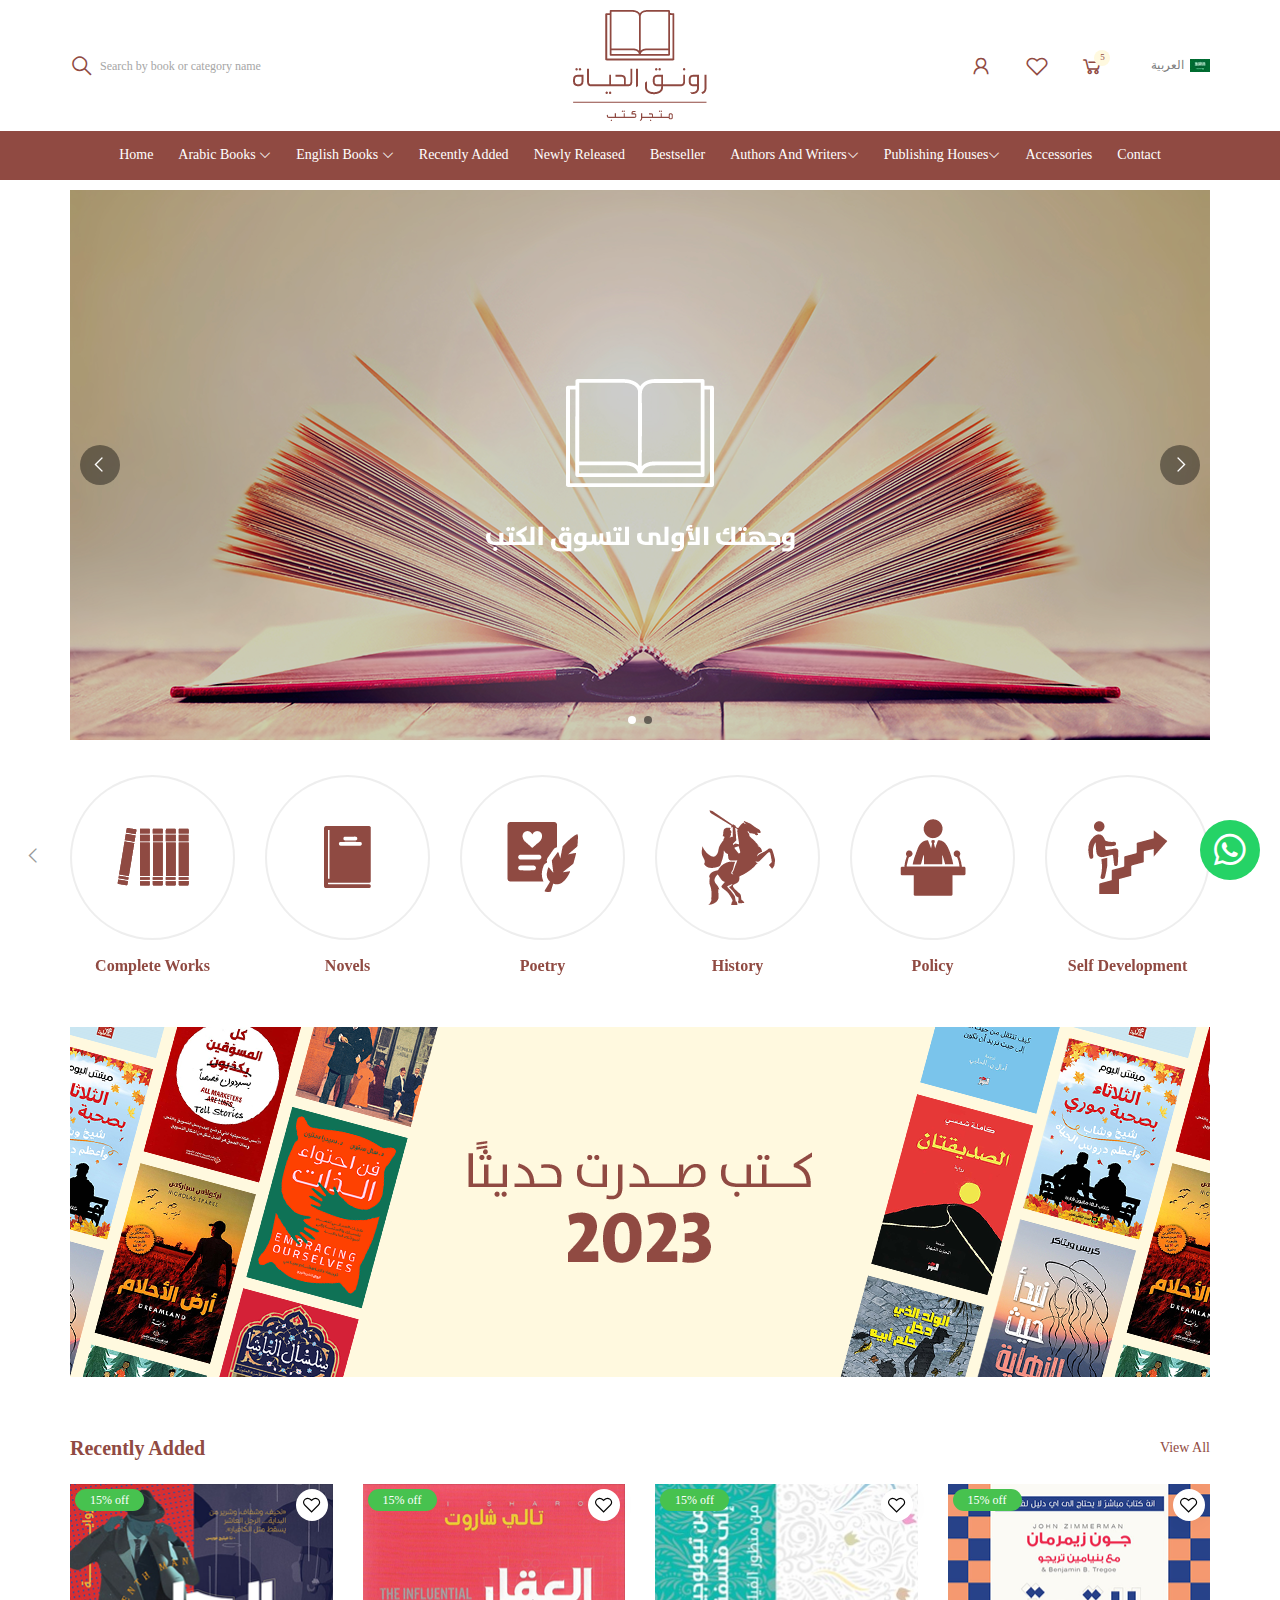
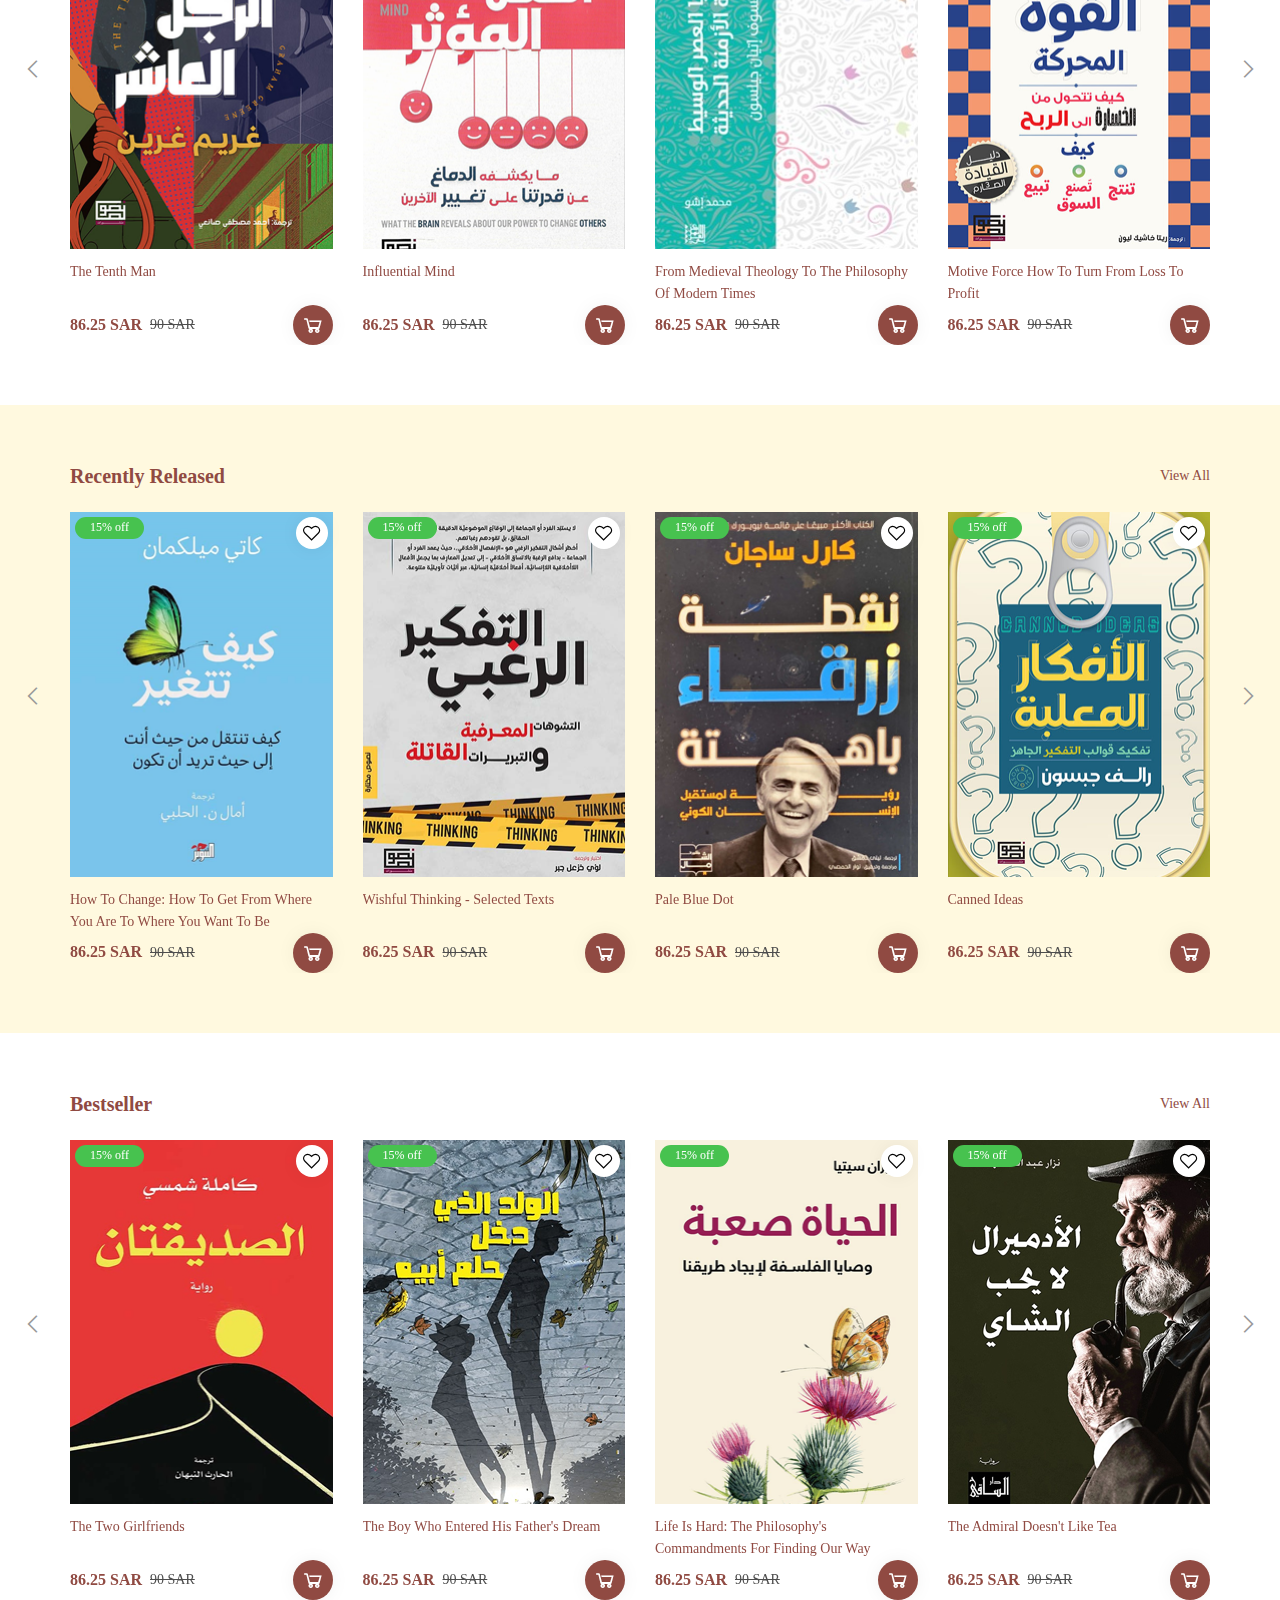
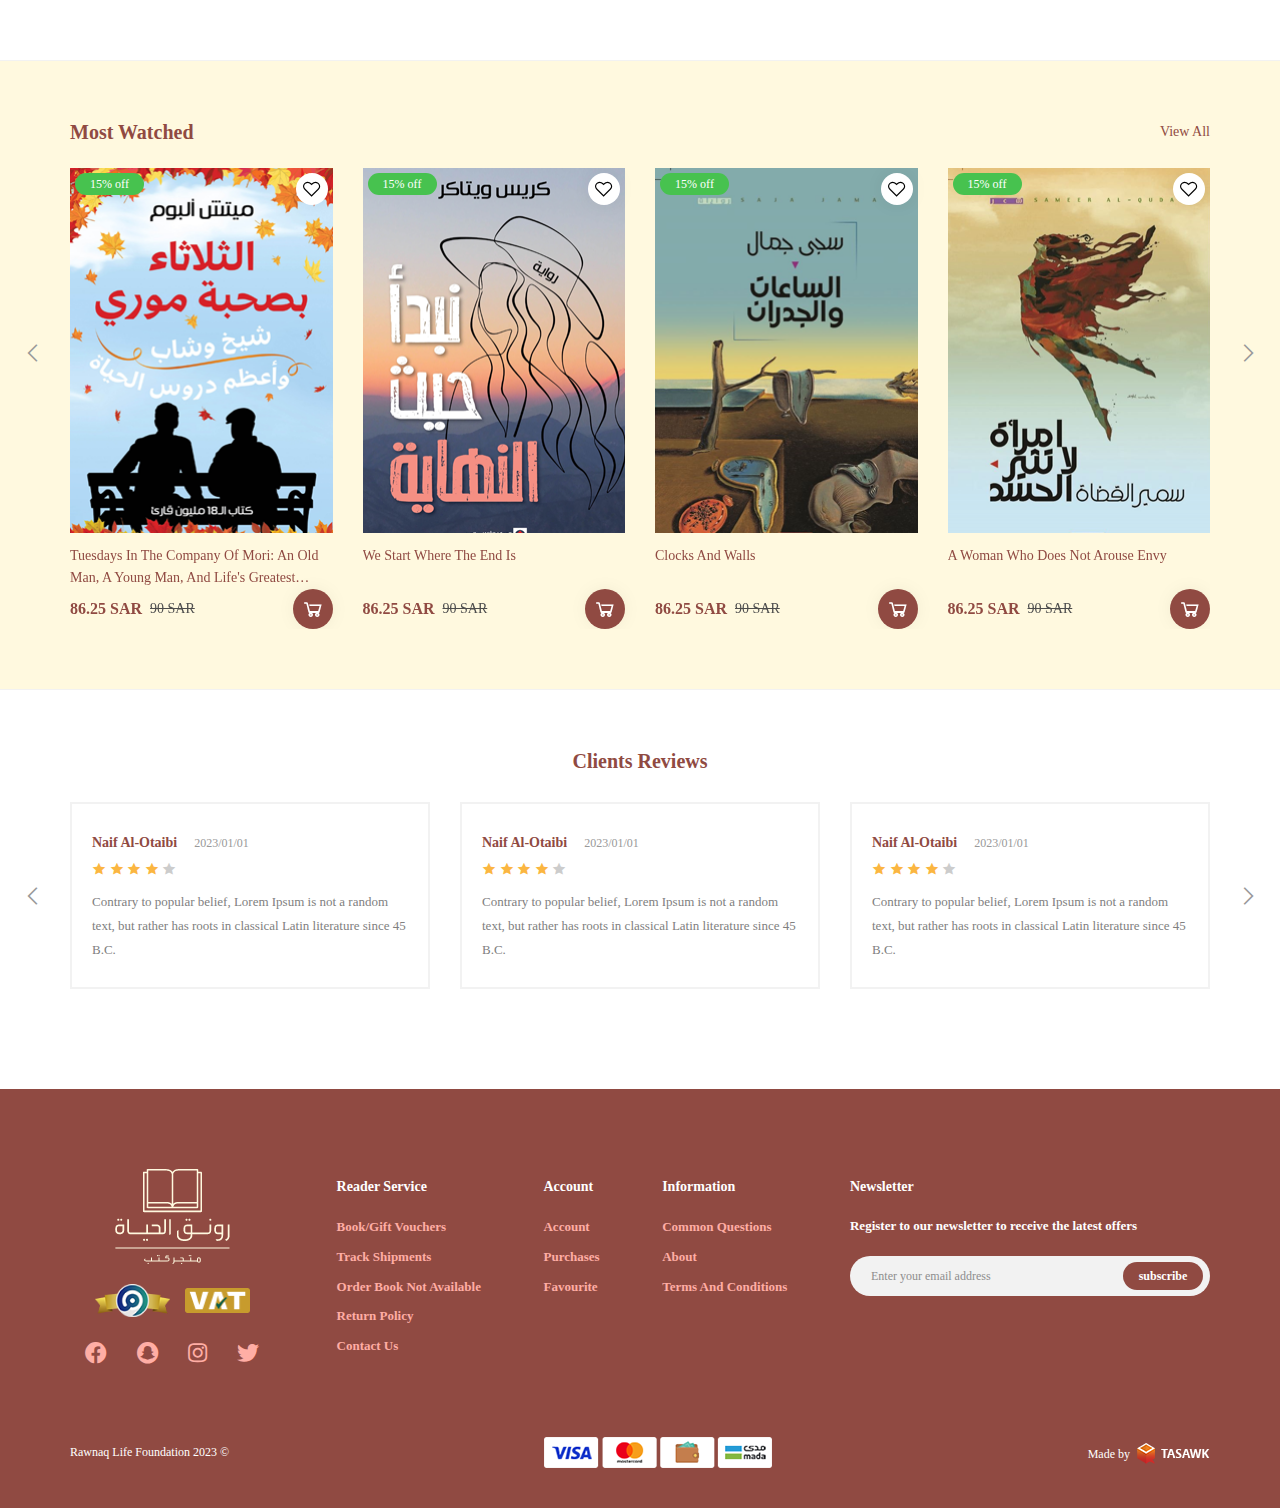
==== en.html @ 49d71f52 "first commit" ====
<!DOCTYPE html>
<html lang="en" dir="ltr">
  <head>
    <meta charset="UTF-8" />
    <meta http-equiv="X-UA-Compatible" content="IE=edge" />
    <meta name="viewport" content="width=device-width, initial-scale=1.0" />
    <meta name="description" content="">
    <meta name="keywords" content="">
    <link rel="icon" href="images/fav.png" type="image/png" />
    <link rel="stylesheet" href="style/swiper-bundle.min.css">
    <link rel="stylesheet" href="style/all.min.css">
    <link rel="stylesheet" href="style/line-awesome.min.css">
    <link rel="stylesheet" href="style/bootstrap.min.css" />
    <link rel="stylesheet" href="style/main.css" />
   <title> Rawnaq Life </title>
  </head>

  <body>
      <!-- preloader -->
        <div class="preloader">
          <div class="progress">
            <div class="progress-bar"></div>
          </div>
        </div>
      <!-- preloader


   <!-- header -->
   <header>
    <div class="container">
      <div class="top-header">
        <div class="main-nav">
          <div class="search">
            <div class="search-item">
                <input type="text" placeholder="Search by book or category name">
              <button class="ancor-btn"> <i class="las la-search"></i></button>
            </div>
          </div>
          <div class="logo">
            <a href="#">  <img  src="images/logo.png" alt=""></a>
          </div>
          <div class="account-user">
            <button class=" ancor-btn open-search-btn">
              <i class="las  la-search"></i>
            </button>
            <div class="account-text">
              <button class="account-btn ancor-btn"><i class="las  la-user"></i></button> 
               <div class="account-details">
                 <ul class="ul-es">
                    <li><a class="ancor-btn" href="#">Login</a> </li>
                    <li><a class="ancor-btn" href="#">Register</a> </li>
                 </ul>
               </div>
           </div>
            <a href="#" class="favourite ancor-btn">
              <i class="lar la-heart"></i>
            </a>
             
              <button class="cart ancor-btn">
                <div>
                  <i class="las la-shopping-cart"></i>
                  <span class="number">5</span>
                </div>
              </button>
              <button class="bars ancor-btn"><i class="las   la-bars"></i></button> 
              <a href="index.html" class="lang ancor-btn ">
                  <span class="lang-type">العربية</span>
                  <img src="images/arabic.png" alt="">
              </a>
          </div>
        </div>
      
    </div>
    </div>
    <nav>
      <div class="container">
         
      <div class="lang-close-mob">
        <a href="index.html" class="lang ancor-btn ">
          <span class="lang-type">العربية</span>
          <img src="images/arabic.png" alt="">
        </a>
        <button class="closeBtn ancor-btn"><i class="las closeIcon la-times"></i></button>
    
      </div>
    
        <div class="mynav">
            <ul class="ul_ee ul-es ul-navbar">
              <li><a href="#" class="nav-ancor ancor-btn">home</a></li>
              <li class="li-drop"><a href="#" class="nav-ancor ancor-btn">   arabic books   </a></li>
              <li class="li-drop">
                <a href="#" class="nav-ancor ancor-btn">English books    </a>
              </li>
               <li >
                <a class="nav-ancor ancor-btn" href="#">    Recently added   </a>
              </li>
              <li >
                <a href="#" class="nav-ancor ancor-btn">Newly released </a>
              </li>
              <li >
                <a href="#" class="nav-ancor ancor-btn">bestseller  </a>
              </li>
              <li class="li-drop" >
                <a href="#" class="nav-ancor ancor-btn"> Authors and writers</a>
                <div class="mega-menu">
                  <div class="container">
                    <div class="mega-items-parent">
                      <div class="mega-item">
                        <a href="#">
                        <div class="book-holder">
                          <div>
                            <img src="images/categories/04.png" alt="">
                          </div>  
                        </div>
                        </a><a class="book-name ancor-btn" href="#">
                         bestseller
                        </a>
                      </div>
                      <div class="mega-item">
                        <a href="#">
                        <div class="book-holder">
                          <div>
                            <img src="images/categories/05.png" alt="">
                          </div>  
                        </div>
                        </a><a class="book-name ancor-btn" href="#">
                          complete works
                        </a>
                      </div>
                      <div class="mega-item">
                        <a href="#">
                        <div class="book-holder">
                          <div>
                            <img src="images/categories/10.png" alt="">
                          </div>  
                        </div>
                        </a><a class="book-name ancor-btn" href="#">
                          Novels
                        </a>
                      </div>
                      <div class="mega-item">
                        <a href="#">
                        <div class="book-holder">
                          <div>
                            <img src="images/categories/07.png" alt="">
                          </div>  
                        </div>
                        </a><a class="book-name ancor-btn" href="#">
                          Poetry
                        </a>
                      </div>
                     
                      <div class="mega-item">
                        <a href="#">
                        <div class="book-holder">
                          <div>
                            <img src="images/categories/06.png" alt="">
                          </div>  
                        </div>
                        </a><a class="book-name ancor-btn" href="#">
                          history
                        </a>
                      </div>
                     
                      <div class="mega-item">
                        <a href="#">
                        <div class="book-holder">
                          <div>
                            <img src="images/categories/09.png" alt="">
                          </div>  
                        </div>
                        </a><a class="book-name ancor-btn" href="#">
                          Policy
                        </a>
                      </div>
                     
                      <div class="mega-item">
                        <a href="#">
                        <div class="book-holder">
                          <div>
                            <img src="images/categories/08.png" alt="">
                          </div>  
                        </div>
                        </a><a class="book-name ancor-btn" href="#">
                          self development
                        </a>
                      </div>
                     
                      <div class="mega-item">
                        <a href="#">
                        <div class="book-holder">
                          <div>
                            <img src="images/categories/01.png" alt="">
                          </div>  
                        </div>
                        </a><a class="book-name ancor-btn" href="#">
                           Biographies and notes
                        </a>
                      </div>
                      <div class="mega-item">
                        <a href="#">
                        <div class="book-holder">
                          <div>
                            <img src="images/categories/02.png" alt="">
                          </div>  
                        </div>
                        </a><a class="book-name ancor-btn" href="#">
                           philosophy
                        </a>
                      </div>
                      <div class="mega-item">
                        <a href="#">
                        <div class="book-holder">
                          <div>
                            <img src="images/categories/03.png" alt="">
                          </div>  
                        </div>
                        </a><a class="book-name ancor-btn" href="#">
                          Reading and libraries
                        </a>
                      </div>
                    </div>
                  </div>
               
                </div>
              </li>
              <li class="li-drop" >
                <a href="#" class="nav-ancor ancor-btn">  Publishing houses</a>
              </li>
              <li >
                <a href="#" class="nav-ancor ancor-btn">  accessories   </a>
              </li>
              <li >
                <a href="#" class="nav-ancor ancor-btn">  contact    </a>
              </li>
            </ul>
        </div>
       
      </div>
  </nav>
  
  
  </header>
  <!-- end of header -->


      <!-- main -->
 <main class="mainBanner  ">
  <div class="container">
    <div class="mainBanner-parent">
      <div class="swiper mainSwiper">
        <div class="swiper-wrapper">
          <div class="swiper-slide">
            <div class="mainslider-item   ">
            <a class="mainBanner-link" href="#">
              <img  src="images/main/01.png" />
            </a>
            </div>
          </div>
          <div class="swiper-slide">
            <div class="mainslider-item   ">
            <a class="mainBanner-link" href="#">
              <img  src="images/main/01.png" />
            </a>
            </div>
          </div>
       
        
        </div>
      </div>
      <div class="swiper-pagination"></div>
      <div class="main-swiper swiper1 swiper-button-prev">
        <i class="las la-angle-left"></i>
      </div>
      <div class="main-swiper swiper1 swiper-button-next">
        <i class="las la-angle-right"></i>
      </div>
    </div>
  </div>
 
</main> 
<!-- end of main -->




<!-- categories  -->
<div class="categories  ">
  <div class="container">
    <div class="item-parent">
      <div class="swiper ">
        <div class="swiper-wrapper">
          <div class="swiper-slide">
            <div class="category-item">
              <a href="#">
              <div class="book-holder">
                <div>
                  <img src="images/categories/05.png" alt="">
                </div>  
              </div>
              </a><a class="book-name ancor-btn" href="#">
                complete works
              </a>
            </div>
          </div>
          <div class="swiper-slide">
            <div class="category-item">
              <a href="#">
              <div class="book-holder">
                <div>
                  <img src="images/categories/10.png" alt="">
                </div>  
              </div>
              </a><a class="book-name ancor-btn" href="#">
                Novels
              </a>
            </div>
          </div>
          <div class="swiper-slide">
            <div class="category-item">
              <a href="#">
              <div class="book-holder">
                <div>
                  <img src="images/categories/07.png" alt="">
                </div>  
              </div>
              </a><a class="book-name ancor-btn" href="#">
                Poetry 
              </a>
            </div>
          </div>
          <div class="swiper-slide">
            <div class="category-item">
              <a href="#">
              <div class="book-holder">
                <div>
                  <img src="images/categories/06.png" alt="">
                </div>  
              </div>
              </a><a class="book-name ancor-btn" href="#">
                history
              </a>
            </div>
          </div>
          <div class="swiper-slide">
            <div class="category-item">
              <a href="#">
              <div class="book-holder">
                <div>
                  <img src="images/categories/09.png" alt="">
                </div>  
              </div>
              </a><a class="book-name ancor-btn" href="#">
                Policy
              </a>
            </div>
          </div>
          <div class="swiper-slide">
            <div class="category-item">
              <a href="#">
              <div class="book-holder">
                <div>
                  <img src="images/categories/08.png" alt="">
                </div>  
              </div>
              </a><a class="book-name ancor-btn" href="#">
                self development
              </a>
            </div>
          </div>
          
        </div>
      </div>
      <div class="swiper-pagination"></div>
      <div class=" swiper-button-prev">
        <i class="las la-angle-left"></i>
      </div>
      <div class=" swiper-button-next">
        <i class="las la-angle-right"></i>
      </div>
    </div>
  </div>
  
  
   
  
</div>

<!-- end categories -->


<!-- books banner -->
<div class="books-banner">
<div class="container">
  <a href="#">
    <img src="images/banners/01.png" alt="">
  </a>
</div>
</div>
<!-- end of books banner -->




<!-- Recently added  -->
<div class="recently-added general-sec">
  <div class="container">
    <div class="title-text">
        <h3 class="title-text"> Recently added</h3>
      <a href="#" class="ancor-btn">View all</a>
    </div>
    <div class="item-parent">
      <div class="swiper swiper4">
        <div class="swiper-wrapper">
          <div class="swiper-slide">
            <div class="product-item">
              <a href="#" class="img-holder   ">
                <img class="img-responsive" src="images/books/01.png" alt="" />
              </a>
           
                <button class="like-btn ancor-btn">
                  <i class="lar  la-heart"></i>
                </button>
               
             
              <div class="discount">
              15% off
              </div>
              <div class="item-desc">
                <a class="brand-name ancor-btn" href="#">
                  the tenth man
               </a>
                <div class="price">
                  <div> 
                    <span class="current-price">86.25 SAR</span>
                    <span class="deleted">90 SAR</span>
                  </div>
                  <button class="cart-btn ancor-btn">
                    <i class="las la-shopping-cart"></i>
                  </button>
                </div>
              </div>
            </div>
          </div>
          <div class="swiper-slide">
            <div class="product-item">
              <a href="#" class="img-holder   ">
                <img class="img-responsive" src="images/books/02.png" alt="" />
              </a>
             
                <button class="like-btn ancor-btn">
                  <i class="lar  la-heart"></i>
                </button>
               
             
              <div class="discount">
              15% off
              </div>
              <div class="item-desc">
                <a  class="brand-name ancor-btn" href="#">
                    influential mind
                </a>
                <div class="price">
                  <div>
                    <span class="current-price">86.25 SAR</span>
                    <span class="deleted">90 SAR</span>
                  </div>
                  <button class="cart-btn ancor-btn">
                    <i class="las la-shopping-cart"></i>
                  </button>
                 
                </div>
              </div>
            </div>
          </div>
          <div class="swiper-slide">
            <div class="product-item">
              <a href="#" class="img-holder   ">
                <img class="img-responsive" src="images/books/03.png" alt="" />
              </a>
             
                <button class="like-btn ancor-btn">
                  <i class="lar  la-heart"></i>
                </button>
             
              <div class="discount">
              15% off
              </div>
              <div class="item-desc">
                <a class="brand-name ancor-btn" href="#">
                    From medieval theology to the philosophy of modern times
               </a>
                <div class="price">
                  <div>
                    <span class="current-price">86.25 SAR</span>
                    <span class="deleted">90 SAR</span>
                  </div>
                 
                  <button class="cart-btn ancor-btn">
                    <i class="las la-shopping-cart"></i>
                  </button>
                </div>
              </div>
            </div>
          </div>
          <div class="swiper-slide">
            <div class="product-item">
              <a href="#" class="img-holder   ">
                <img class="img-responsive" src="images/books/04.png" alt="" />
              </a>
                <button class="like-btn ancor-btn">
                  <i class="lar  la-heart"></i>
                </button>
              <div class="discount">
              15% off
              </div>
              <div class="item-desc">
                <a class="brand-name ancor-btn" href="#">
                    Motive force how to turn from loss to profit
                </a>
                <div class="price">
                  <div>
                    <span class="current-price">86.25 SAR</span>
                    <span class="deleted">90 SAR</span>
                  </div>
                  <button class="cart-btn ancor-btn">
                    <i class="las la-shopping-cart"></i>
                  </button>
                </div>
              </div>
            </div>
          </div>
        </div>
      </div>
      <div class="swiper-pagination"></div>
      <div class="swiperfour swiper-button-prev">
        <i class="las la-angle-left"></i>
      </div>
      <div class="swiperfour swiper-button-next">
        <i class="las la-angle-right"></i>
      </div>
    </div>
  
  </div>

  
</div> 
<!-- end of Recently added -->


<!-- Newly released  -->
<div class="newly-released general-sec bg-yellow">
  <div class="container">
    <div class="title-text">
        <h3 class="title-text">Recently Released</h3>
      <a href="#" class="ancor-btn">View all</a>
    </div>
    <div class="item-parent">
      <div class="swiper swiper4">
        <div class="swiper-wrapper">
          <div class="swiper-slide">
            <div class="product-item">
              <a href="#" class="img-holder   ">
                <img class="img-responsive" src="images/books/05.png" alt="" />
              </a>
           
                <button class="like-btn ancor-btn">
                  <i class="lar  la-heart"></i>
                </button>
               
             
              <div class="discount">
              15% off
              </div>
              <div class="item-desc">
                <a class="brand-name ancor-btn" href="#">
                    How to change: how to get from where you are to where you want to be
               </a>
                <div class="price">
                  <div> 
                    <span class="current-price">86.25 SAR</span>
                    <span class="deleted">90 SAR</span>
                  </div>
                  <button class="cart-btn ancor-btn">
                    <i class="las la-shopping-cart"></i>
                  </button>
                </div>
              </div>
            </div>
          </div>
          <div class="swiper-slide">
            <div class="product-item">
              <a href="#" class="img-holder   ">
                <img class="img-responsive" src="images/books/06.png" alt="" />
              </a>
             
                <button class="like-btn ancor-btn">
                  <i class="lar  la-heart"></i>
                </button>
               
             
              <div class="discount">
              15% off
              </div>
              <div class="item-desc">
                <a  class="brand-name ancor-btn" href="#">
                    Wishful Thinking - Selected Texts
                </a>
                <div class="price">
                  <div>
                    <span class="current-price">86.25 SAR</span>
                    <span class="deleted">90 SAR</span>
                  </div>
                  <button class="cart-btn ancor-btn">
                    <i class="las la-shopping-cart"></i>
                  </button>
                 
                </div>
              </div>
            </div>
          </div>
          <div class="swiper-slide">
            <div class="product-item">
              <a href="#" class="img-holder   ">
                <img class="img-responsive" src="images/books/07.png" alt="" />
              </a>
             
                <button class="like-btn ancor-btn">
                  <i class="lar  la-heart"></i>
                </button>
             
              <div class="discount">
              15% off
              </div>
              <div class="item-desc">
                <a class="brand-name ancor-btn" href="#">
                    Pale blue dot
               </a>
                <div class="price">
                  <div>
                    <span class="current-price">86.25 SAR</span>
                    <span class="deleted">90 SAR</span>
                  </div>
                 
                  <button class="cart-btn ancor-btn">
                    <i class="las la-shopping-cart"></i>
                  </button>
                </div>
              </div>
            </div>
          </div>
          <div class="swiper-slide">
            <div class="product-item">
              <a href="#" class="img-holder   ">
                <img class="img-responsive" src="images/books/08.png" alt="" />
              </a>
                <button class="like-btn ancor-btn">
                  <i class="lar  la-heart"></i>
                </button>
              <div class="discount">
              15% off
              </div>
              <div class="item-desc">
                <a class="brand-name ancor-btn" href="#">
                    canned ideas
                </a>
                <div class="price">
                  <div>
                    <span class="current-price">86.25 SAR</span>
                    <span class="deleted">90 SAR</span>
                  </div>
                  <button class="cart-btn ancor-btn">
                    <i class="las la-shopping-cart"></i>
                  </button>
                </div>
              </div>
            </div>
          </div>
        </div>
      </div>
      <div class="swiper-pagination"></div>
      <div class="swiperfour swiper-button-prev">
        <i class="las la-angle-left"></i>
      </div>
      <div class="swiperfour swiper-button-next">
        <i class="las la-angle-right"></i>
      </div>
    </div>
  
  </div>

  
</div> 
<!-- end of Newly released  -->



<!-- bestseller   -->
<div class="bestseller general-sec">
  <div class="container">
    <div class="title-text">
      <h3 class=" title-text">bestseller   </h3>
      <a href="#" class="ancor-btn">View all</a>
    </div>
    <div class="item-parent">
      <div class="swiper swiper4">
        <div class="swiper-wrapper">
          <div class="swiper-slide">
            <div class="product-item">
              <a href="#" class="img-holder   ">
                <img class="img-responsive" src="images/books/09.png" alt="" />
              </a>
           
                <button class="like-btn ancor-btn">
                  <i class="lar  la-heart"></i>
                </button>
               
             
              <div class="discount">
              15% off
              </div>
              <div class="item-desc">
                <a class="brand-name ancor-btn" href="#">
                    The two girlfriends
               </a>
                <div class="price">
                  <div> 
                    <span class="current-price">86.25 SAR</span>
                    <span class="deleted">90 SAR</span>
                  </div>
                  <button class="cart-btn ancor-btn">
                    <i class="las la-shopping-cart"></i>
                  </button>
                </div>
              </div>
            </div>
          </div>
          <div class="swiper-slide">
            <div class="product-item">
              <a href="#" class="img-holder   ">
                <img class="img-responsive" src="images/books/10.png" alt="" />
              </a>
             
                <button class="like-btn ancor-btn">
                  <i class="lar  la-heart"></i>
                </button>
               
             
              <div class="discount">
              15% off
              </div>
              <div class="item-desc">
                <a  class="brand-name ancor-btn" href="#">
                    The boy who entered his father's dream
                </a>
                <div class="price">
                  <div>
                    <span class="current-price">86.25 SAR</span>
                    <span class="deleted">90 SAR</span>
                  </div>
                  <button class="cart-btn ancor-btn">
                    <i class="las la-shopping-cart"></i>
                  </button>
                 
                </div>
              </div>
            </div>
          </div>
          <div class="swiper-slide">
            <div class="product-item">
              <a href="#" class="img-holder   ">
                <img class="img-responsive" src="images/books/11.png" alt="" />
              </a>
             
                <button class="like-btn ancor-btn">
                  <i class="lar  la-heart"></i>
                </button>
             
              <div class="discount">
              15% off
              </div>
              <div class="item-desc">
                <a class="brand-name ancor-btn" href="#">
                    Life is Hard: The Philosophy's Commandments for Finding Our Way
               </a>
                <div class="price">
                  <div>
                    <span class="current-price">86.25 SAR</span>
                    <span class="deleted">90 SAR</span>
                  </div>
                 
                  <button class="cart-btn ancor-btn">
                    <i class="las la-shopping-cart"></i>
                  </button>
                </div>
              </div>
            </div>
          </div>
          <div class="swiper-slide">
            <div class="product-item">
              <a href="#" class="img-holder   ">
                <img class="img-responsive" src="images/books/12.png" alt="" />
              </a>
                <button class="like-btn ancor-btn">
                  <i class="lar  la-heart"></i>
                </button>
              <div class="discount">
              15% off
              </div>
              <div class="item-desc">
                <a class="brand-name ancor-btn" href="#">
                    The Admiral doesn't like tea
                </a>
                <div class="price">
                  <div>
                    <span class="current-price">86.25 SAR</span>
                    <span class="deleted">90 SAR</span>
                  </div>
                  <button class="cart-btn ancor-btn">
                    <i class="las la-shopping-cart"></i>
                  </button>
                </div>
              </div>
            </div>
          </div>
        </div>
      </div>
      <div class="swiper-pagination"></div>
      <div class="swiperfour swiper-button-prev">
        <i class="las la-angle-left"></i>
      </div>
      <div class="swiperfour swiper-button-next">
        <i class="las la-angle-right"></i>
      </div>
    </div>
  
  </div>

  
</div> 
<!-- end of  bestseller -->


<!-- most viewd  -->
<div class="most-viewed general-sec bg-yellow">
  <div class="container">
    <div class="title-text">
        <h3 class="title-text">Most watched</h3>
      <a href="#" class="ancor-btn">View all</a>
    </div>
    <div class="item-parent">
      <div class="swiper swiper4">
        <div class="swiper-wrapper">
          <div class="swiper-slide">
            <div class="product-item">
              <a href="#" class="img-holder   ">
                <img class="img-responsive" src="images/books/13.png" alt="" />
              </a>
           
                <button class="like-btn ancor-btn">
                  <i class="lar  la-heart"></i>
                </button>
               
             
              <div class="discount">
              15% off
              </div>
              <div class="item-desc">
                <a class="brand-name ancor-btn" href="#">
                    Tuesdays in the Company of Mori: An Old Man, a Young Man, and Life's Greatest Lessons
               </a>
                <div class="price">
                  <div> 
                    <span class="current-price">86.25 SAR</span>
                    <span class="deleted">90 SAR</span>
                  </div>
                  <button class="cart-btn ancor-btn">
                    <i class="las la-shopping-cart"></i>
                  </button>
                </div>
              </div>
            </div>
          </div>
          <div class="swiper-slide">
            <div class="product-item">
              <a href="#" class="img-holder   ">
                <img class="img-responsive" src="images/books/14.png" alt="" />
              </a>
             
                <button class="like-btn ancor-btn">
                  <i class="lar  la-heart"></i>
                </button>
               
             
              <div class="discount">
              15% off
              </div>
              <div class="item-desc">
                <a  class="brand-name ancor-btn" href="#">
                    We start where the end is
                </a>
                <div class="price">
                  <div>
                    <span class="current-price">86.25 SAR</span>
                    <span class="deleted">90 SAR</span>
                  </div>
                  <button class="cart-btn ancor-btn">
                    <i class="las la-shopping-cart"></i>
                  </button>
                 
                </div>
              </div>
            </div>
          </div>
          <div class="swiper-slide">
            <div class="product-item">
              <a href="#" class="img-holder   ">
                <img class="img-responsive" src="images/books/15.png" alt="" />
              </a>
             
                <button class="like-btn ancor-btn">
                  <i class="lar  la-heart"></i>
                </button>
             
              <div class="discount">
              15% off
              </div>
              <div class="item-desc">
                <a class="brand-name ancor-btn" href="#">
                    Clocks and walls
               </a>
                <div class="price">
                  <div>
                    <span class="current-price">86.25 SAR</span>
                    <span class="deleted">90 SAR</span>
                  </div>
                 
                  <button class="cart-btn ancor-btn">
                    <i class="las la-shopping-cart"></i>
                  </button>
                </div>
              </div>
            </div>
          </div>
          <div class="swiper-slide">
            <div class="product-item">
              <a href="#" class="img-holder   ">
                <img class="img-responsive" src="images/books/16.png" alt="" />
              </a>
                <button class="like-btn ancor-btn">
                  <i class="lar  la-heart"></i>
                </button>
              <div class="discount">
              15% off
              </div>
              <div class="item-desc">
                <a class="brand-name ancor-btn" href="#">
                    A woman who does not arouse envy
                </a>
                <div class="price">
                  <div>
                    <span class="current-price">86.25 SAR</span>
                    <span class="deleted">90 SAR</span>
                  </div>
                  <button class="cart-btn ancor-btn">
                    <i class="las la-shopping-cart"></i>
                  </button>
                </div>
              </div>
            </div>
          </div>
        </div>
      </div>
      <div class="swiper-pagination"></div>
      <div class="swiperfour swiper-button-prev">
        <i class="las la-angle-left"></i>
      </div>
      <div class="swiperfour swiper-button-next">
        <i class="las la-angle-right"></i>
      </div>
    </div>
  
  </div>

  
</div> 
<!-- end of Newly released  -->


<!-- clients review -->
<div class="clients-reviews  ">
  <div class="container">
    <h3 class="clients-review-title">Clients Reviews</h3>
    <div class="item-parent">
      <div class="swiper ">
        <div class="swiper-wrapper">
          <div class="swiper-slide">
            <div class="client-review">
              <div class="name-date">
               <h4 class="client-name">Naif Al-Otaibi</h4>
                <h4 class="review-date">2023/01/01</h4>
              </div>
              
              <div class="stars">
                <i class="las la-star active"></i>
                <i class="las la-star active"></i>
                <i class="las la-star active"></i>
                <i class="las la-star active"></i>
                <i class="las la-star "></i>
               
              </div>
             <p class="review-text">Contrary to popular belief, Lorem Ipsum is not a random text, but rather has roots in classical Latin literature since 45 B.C.</p>
            </div>
          </div>
          <div class="swiper-slide">
            <div class="client-review">
              <div class="name-date">
               <h4 class="client-name">Naif Al-Otaibi</h4>
                <h4 class="review-date">2023/01/01</h4>
              </div>
              <div class="stars">
                <i class="las la-star active"></i>
                <i class="las la-star active"></i>
                <i class="las la-star active"></i>
                <i class="las la-star active"></i>
                <i class="las la-star "></i>
               
              </div>
             <p class="review-text">Contrary to popular belief, Lorem Ipsum is not a random text, but rather has roots in classical Latin literature since 45 B.C.</p>
            </div>
          </div>
          <div class="swiper-slide">
            <div class="client-review">
              <div class="name-date">
               <h4 class="client-name">Naif Al-Otaibi</h4>
                <h4 class="review-date">2023/01/01</h4>
              </div>
              <div class="stars">
                <i class="las la-star active"></i>
                <i class="las la-star active"></i>
                <i class="las la-star active"></i>
                <i class="las la-star active"></i>
                <i class="las la-star "></i>
               
              </div>
             <p class="review-text">Contrary to popular belief, Lorem Ipsum is not a random text, but rather has roots in classical Latin literature since 45 B.C.</p>
            </div>
          </div>
        </div>
      </div>
      <div class="swiper-pagination"></div>
      <div class=" swiper-button-prev">
        <i class="las la-angle-left"></i>
      </div>
      <div class=" swiper-button-next">
        <i class="las la-angle-right"></i>
      </div>
    </div>
  </div>
  
  
   
  
</div>

<!-- end of clients review -->





<!-- footer -->
<footer>
  <div class="container">
    <div class="footer-items">
      <div class="footer-item img-item">
        <div class="logo-info">
          <img src="images/footer-logo.png" alt="">
        </div>
        <div class="payment-maroof-sec">
          <a href="#">
            <img src="images/maroof.png" alt="">
          </a>
         <a href="#">
          <img src="images/vat.png" alt="">
         </a>
        </div>
        <div class="social social-footer">
          <a href="#">
            <i class="fab fa-facebook"></i>
          </a>
          <a href="#">
            <i class="fab fa-snapchat"></i>
          </a>
         <a href="#">
          <i class="fab fa-instagram"></i>
         </a>
         <a href="#">
          <i class="fab fa-twitter"></i>
         </a>
        </div>
      </div>
      <div class="footer-item">
        <div class="quick-links">
            <h4 class="footer-title">Reader Service</h4>
          <ul class="ul-es quick-drop">
            <li>
                <a href="#">book/gift vouchers</a>
            </li>
            <li>
                <a href="#">track shipments</a>
            </li>
            <li>
                <a href="#"> order Book not available</a>
            </li>
            <li>
                <a href="#">Return Policy</a>
            </li>
            <li>
                <a href="#">Contact us</a>
            </li>
          </ul>
        </div>
      </div>
      <div class="footer-item">
        <div class="quick-links">
            <h4 class="footer-title"> Account</h4>
          <ul class="ul-es quick-drop">
            <li>
              <a href="#"> Account </a>
            </li>
            <li>
              <a href="#"> purchases  </a>
            </li>
            <li>
              <a href="#">  Favourite</a>
            </li>
          </ul>
        </div>
      </div>
      <div class="footer-item">
        <div class="quick-links">
          <h4 class="footer-title">information</h4>
          <ul class="ul-es quick-drop">
            <li>
              <a href="#"> common Questions</a>
            </li>
            <li>
              <a href="#">  about</a>
            </li>
            <li>
              <a href="#">Terms and Conditions</a>
            </li>
          </ul>
        </div>
      </div>
      <div class="footer-item newsletter-item">
        <div class="newsletter">
            <h4 class="footer-title">Newsletter</h4>
            <div class="nested quick-drop">
            <p class="newsletter-text">Register to our newsletter to receive the latest offers</p>
            <div class="message">
                <input type="text" placeholder="Enter your email address">
              <button  class="subscribe ancor-btn">
                subscribe
              </button>
            </div>
          </div>
        </div>
      </div>
    </div>
    <div class="copyright">
        <p class="rights"> Rawnaq Life Foundation 2023 ©</p>
      <a href="#"  class="payments" > <img src="images/payment.png" alt=""></a>
      <p class="tasawk-logo"><span> Made by </span> <a href="#"> <img src="images/tasawk.png" alt=""></a></p>  
    </div>
  </div>
</footer>
<!-- end of footer -->





















        
    <!-- to top button  -->
    <button class="toTop">
      <i class="las toTop-icon la-arrow-up"></i>
    </button>
    <!-- end of to top button -->

      <!-- whatsapp  -->
      <a href="https://api.whatsapp.com/send?phone=15551234567" class="fixed-whatsapp ancor-btn">
        <i class="fab fa-whatsapp"></i>
      </a>
      <!-- end of whatsapp -->
  


    <script src="js/jquery-2.1.1.min.js"></script>
    <script src="js/swiper-bundle.min.js"></script>
    <script src="js/bootstrap.min.js"></script>
    <script src="js/script.js"></script>


  </body>
</html>
---- style/line-awesome.min.css ----
.la,.lab,.lad,.lal,.lar,.las{-moz-osx-font-smoothing:grayscale;-webkit-font-smoothing:antialiased;display:inline-block;font-style:normal;font-variant:normal;text-rendering:auto;line-height:1}.la-lg{font-size:1.33333em;line-height:.75em;vertical-align:-.0667em}.la-xs{font-size:.75em}.la-sm{font-size:.875em}.la-1x{font-size:1em}.la-2x{font-size:2em}.la-3x{font-size:3em}.la-4x{font-size:4em}.la-5x{font-size:5em}.la-6x{font-size:6em}.la-7x{font-size:7em}.la-8x{font-size:8em}.la-9x{font-size:9em}.la-10x{font-size:10em}.la-fw{text-align:center;width:1.25em}.la-ul{list-style-type:none;margin-left:2.5em;padding-left:0}.la-ul>li{position:relative}.la-li{left:-2em;position:absolute;text-align:center;width:2em;line-height:inherit}.la-border{border:solid .08em #eee;border-radius:.1em;padding:.2em .25em .15em}.la-pull-left{float:left}.la-pull-right{float:right}.la.la-pull-left,.lab.la-pull-left,.lal.la-pull-left,.lar.la-pull-left,.las.la-pull-left{margin-right:.3em}.la.la-pull-right,.lab.la-pull-right,.lal.la-pull-right,.lar.la-pull-right,.las.la-pull-right{margin-left:.3em}.la-spin{-webkit-animation:la-spin 2s infinite linear;animation:la-spin 2s infinite linear}.la-pulse{-webkit-animation:la-spin 1s infinite steps(8);animation:la-spin 1s infinite steps(8)}@-webkit-keyframes la-spin{0%{-webkit-transform:rotate(0);transform:rotate(0)}100%{-webkit-transform:rotate(360deg);transform:rotate(360deg)}}@keyframes la-spin{0%{-webkit-transform:rotate(0);transform:rotate(0)}100%{-webkit-transform:rotate(360deg);transform:rotate(360deg)}}.la-rotate-90{-webkit-transform:rotate(90deg);transform:rotate(90deg)}.la-rotate-180{-webkit-transform:rotate(180deg);transform:rotate(180deg)}.la-rotate-270{-webkit-transform:rotate(270deg);transform:rotate(270deg)}.la-flip-horizontal{-webkit-transform:scale(-1,1);transform:scale(-1,1)}.la-flip-vertical{-webkit-transform:scale(1,-1);transform:scale(1,-1)}.la-flip-both,.la-flip-horizontal.la-flip-vertical{-webkit-transform:scale(-1,-1);transform:scale(-1,-1)}:root .la-flip-both,:root .la-flip-horizontal,:root .la-flip-vertical,:root .la-rotate-180,:root .la-rotate-270,:root .la-rotate-90{-webkit-filter:none;filter:none}.la-stack{display:inline-block;height:2em;line-height:2em;position:relative;vertical-align:middle;width:2.5em}.la-stack-1x,.la-stack-2x{left:0;position:absolute;text-align:center;width:100%}.la-stack-1x{line-height:inherit}.la-stack-2x{font-size:2em}.la-inverse{color:#fff}.la-500px:before{content:"\f26e"}.la-accessible-icon:before{content:"\f368"}.la-accusoft:before{content:"\f369"}.la-acquisitions-incorporated:before{content:"\f6af"}.la-ad:before{content:"\f641"}.la-address-book:before{content:"\f2b9"}.la-address-card:before{content:"\f2bb"}.la-adjust:before{content:"\f042"}.la-adn:before{content:"\f170"}.la-adobe:before{content:"\f778"}.la-adversal:before{content:"\f36a"}.la-affiliatetheme:before{content:"\f36b"}.la-air-freshener:before{content:"\f5d0"}.la-airbnb:before{content:"\f834"}.la-algolia:before{content:"\f36c"}.la-align-center:before{content:"\f037"}.la-align-justify:before{content:"\f039"}.la-align-left:before{content:"\f036"}.la-align-right:before{content:"\f038"}.la-alipay:before{content:"\f642"}.la-allergies:before{content:"\f461"}.la-amazon:before{content:"\f270"}.la-amazon-pay:before{content:"\f42c"}.la-ambulance:before{content:"\f0f9"}.la-american-sign-language-interpreting:before{content:"\f2a3"}.la-amilia:before{content:"\f36d"}.la-anchor:before{content:"\f13d"}.la-android:before{content:"\f17b"}.la-angellist:before{content:"\f209"}.la-angle-double-down:before{content:"\f103"}.la-angle-double-left:before{content:"\f100"}.la-angle-double-right:before{content:"\f101"}.la-angle-double-up:before{content:"\f102"}.la-angle-down:before{content:"\f107"}.la-angle-left:before{content:"\f104"}.la-angle-right:before{content:"\f105"}.la-angle-up:before{content:"\f106"}.la-angry:before{content:"\f556"}.la-angrycreative:before{content:"\f36e"}.la-angular:before{content:"\f420"}.la-ankh:before{content:"\f644"}.la-app-store:before{content:"\f36f"}.la-app-store-ios:before{content:"\f370"}.la-apper:before{content:"\f371"}.la-apple:before{content:"\f179"}.la-apple-alt:before{content:"\f5d1"}.la-apple-pay:before{content:"\f415"}.la-archive:before{content:"\f187"}.la-archway:before{content:"\f557"}.la-arrow-alt-circle-down:before{content:"\f358"}.la-arrow-alt-circle-left:before{content:"\f359"}.la-arrow-alt-circle-right:before{content:"\f35a"}.la-arrow-alt-circle-up:before{content:"\f35b"}.la-arrow-circle-down:before{content:"\f0ab"}.la-arrow-circle-left:before{content:"\f0a8"}.la-arrow-circle-right:before{content:"\f0a9"}.la-arrow-circle-up:before{content:"\f0aa"}.la-arrow-down:before{content:"\f063"}.la-arrow-left:before{content:"\f060"}.la-arrow-right:before{content:"\f061"}.la-arrow-up:before{content:"\f062"}.la-arrows-alt:before{content:"\f0b2"}.la-arrows-alt-h:before{content:"\f337"}.la-arrows-alt-v:before{content:"\f338"}.la-artstation:before{content:"\f77a"}.la-assistive-listening-systems:before{content:"\f2a2"}.la-asterisk:before{content:"\f069"}.la-asymmetrik:before{content:"\f372"}.la-at:before{content:"\f1fa"}.la-atlas:before{content:"\f558"}.la-atlassian:before{content:"\f77b"}.la-atom:before{content:"\f5d2"}.la-audible:before{content:"\f373"}.la-audio-description:before{content:"\f29e"}.la-autoprefixer:before{content:"\f41c"}.la-avianex:before{content:"\f374"}.la-aviato:before{content:"\f421"}.la-award:before{content:"\f559"}.la-aws:before{content:"\f375"}.la-baby:before{content:"\f77c"}.la-baby-carriage:before{content:"\f77d"}.la-backspace:before{content:"\f55a"}.la-backward:before{content:"\f04a"}.la-bacon:before{content:"\f7e5"}.la-balance-scale:before{content:"\f24e"}.la-balance-scale-left:before{content:"\f515"}.la-balance-scale-right:before{content:"\f516"}.la-ban:before{content:"\f05e"}.la-band-aid:before{content:"\f462"}.la-bandcamp:before{content:"\f2d5"}.la-barcode:before{content:"\f02a"}.la-bars:before{content:"\f0c9"}.la-baseball-ball:before{content:"\f433"}.la-basketball-ball:before{content:"\f434"}.la-bath:before{content:"\f2cd"}.la-battery-empty:before{content:"\f244"}.la-battery-full:before{content:"\f240"}.la-battery-half:before{content:"\f242"}.la-battery-quarter:before{content:"\f243"}.la-battery-three-quarters:before{content:"\f241"}.la-battle-net:before{content:"\f835"}.la-bed:before{content:"\f236"}.la-beer:before{content:"\f0fc"}.la-behance:before{content:"\f1b4"}.la-behance-square:before{content:"\f1b5"}.la-bell:before{content:"\f0f3"}.la-bell-slash:before{content:"\f1f6"}.la-bezier-curve:before{content:"\f55b"}.la-bible:before{content:"\f647"}.la-bicycle:before{content:"\f206"}.la-biking:before{content:"\f84a"}.la-bimobject:before{content:"\f378"}.la-binoculars:before{content:"\f1e5"}.la-biohazard:before{content:"\f780"}.la-birthday-cake:before{content:"\f1fd"}.la-bitbucket:before{content:"\f171"}.la-bitcoin:before{content:"\f379"}.la-bity:before{content:"\f37a"}.la-black-tie:before{content:"\f27e"}.la-blackberry:before{content:"\f37b"}.la-blender:before{content:"\f517"}.la-blender-phone:before{content:"\f6b6"}.la-blind:before{content:"\f29d"}.la-blog:before{content:"\f781"}.la-blogger:before{content:"\f37c"}.la-blogger-b:before{content:"\f37d"}.la-bluetooth:before{content:"\f293"}.la-bluetooth-b:before{content:"\f294"}.la-bold:before{content:"\f032"}.la-bolt:before{content:"\f0e7"}.la-bomb:before{content:"\f1e2"}.la-bone:before{content:"\f5d7"}.la-bong:before{content:"\f55c"}.la-book:before{content:"\f02d"}.la-book-dead:before{content:"\f6b7"}.la-book-medical:before{content:"\f7e6"}.la-book-open:before{content:"\f518"}.la-book-reader:before{content:"\f5da"}.la-bookmark:before{content:"\f02e"}.la-bootstrap:before{content:"\f836"}.la-border-all:before{content:"\f84c"}.la-border-none:before{content:"\f850"}.la-border-style:before{content:"\f853"}.la-bowling-ball:before{content:"\f436"}.la-box:before{content:"\f466"}.la-box-open:before{content:"\f49e"}.la-boxes:before{content:"\f468"}.la-braille:before{content:"\f2a1"}.la-brain:before{content:"\f5dc"}.la-bread-slice:before{content:"\f7ec"}.la-briefcase:before{content:"\f0b1"}.la-briefcase-medical:before{content:"\f469"}.la-broadcast-tower:before{content:"\f519"}.la-broom:before{content:"\f51a"}.la-brush:before{content:"\f55d"}.la-btc:before{content:"\f15a"}.la-buffer:before{content:"\f837"}.la-bug:before{content:"\f188"}.la-building:before{content:"\f1ad"}.la-bullhorn:before{content:"\f0a1"}.la-bullseye:before{content:"\f140"}.la-burn:before{content:"\f46a"}.la-buromobelexperte:before{content:"\f37f"}.la-bus:before{content:"\f207"}.la-bus-alt:before{content:"\f55e"}.la-business-time:before{content:"\f64a"}.la-buy-n-large:before{content:"\f8a6"}.la-buysellads:before{content:"\f20d"}.la-calculator:before{content:"\f1ec"}.la-calendar:before{content:"\f133"}.la-calendar-alt:before{content:"\f073"}.la-calendar-check:before{content:"\f274"}.la-calendar-day:before{content:"\f783"}.la-calendar-minus:before{content:"\f272"}.la-calendar-plus:before{content:"\f271"}.la-calendar-times:before{content:"\f273"}.la-calendar-week:before{content:"\f784"}.la-camera:before{content:"\f030"}.la-camera-retro:before{content:"\f083"}.la-campground:before{content:"\f6bb"}.la-canadian-maple-leaf:before{content:"\f785"}.la-candy-cane:before{content:"\f786"}.la-cannabis:before{content:"\f55f"}.la-capsules:before{content:"\f46b"}.la-car:before{content:"\f1b9"}.la-car-alt:before{content:"\f5de"}.la-car-battery:before{content:"\f5df"}.la-car-crash:before{content:"\f5e1"}.la-car-side:before{content:"\f5e4"}.la-caret-down:before{content:"\f0d7"}.la-caret-left:before{content:"\f0d9"}.la-caret-right:before{content:"\f0da"}.la-caret-square-down:before{content:"\f150"}.la-caret-square-left:before{content:"\f191"}.la-caret-square-right:before{content:"\f152"}.la-caret-square-up:before{content:"\f151"}.la-caret-up:before{content:"\f0d8"}.la-carrot:before{content:"\f787"}.la-cart-arrow-down:before{content:"\f218"}.la-cart-plus:before{content:"\f217"}.la-cash-register:before{content:"\f788"}.la-cat:before{content:"\f6be"}.la-cc-amazon-pay:before{content:"\f42d"}.la-cc-amex:before{content:"\f1f3"}.la-cc-apple-pay:before{content:"\f416"}.la-cc-diners-club:before{content:"\f24c"}.la-cc-discover:before{content:"\f1f2"}.la-cc-jcb:before{content:"\f24b"}.la-cc-mastercard:before{content:"\f1f1"}.la-cc-paypal:before{content:"\f1f4"}.la-cc-stripe:before{content:"\f1f5"}.la-cc-visa:before{content:"\f1f0"}.la-centercode:before{content:"\f380"}.la-centos:before{content:"\f789"}.la-certificate:before{content:"\f0a3"}.la-chair:before{content:"\f6c0"}.la-chalkboard:before{content:"\f51b"}.la-chalkboard-teacher:before{content:"\f51c"}.la-charging-station:before{content:"\f5e7"}.la-chart-area:before{content:"\f1fe"}.la-chart-bar:before{content:"\f080"}.la-chart-line:before{content:"\f201"}.la-chart-pie:before{content:"\f200"}.la-check:before{content:"\f00c"}.la-check-circle:before{content:"\f058"}.la-check-double:before{content:"\f560"}.la-check-square:before{content:"\f14a"}.la-cheese:before{content:"\f7ef"}.la-chess:before{content:"\f439"}.la-chess-bishop:before{content:"\f43a"}.la-chess-board:before{content:"\f43c"}.la-chess-king:before{content:"\f43f"}.la-chess-knight:before{content:"\f441"}.la-chess-pawn:before{content:"\f443"}.la-chess-queen:before{content:"\f445"}.la-chess-rook:before{content:"\f447"}.la-chevron-circle-down:before{content:"\f13a"}.la-chevron-circle-left:before{content:"\f137"}.la-chevron-circle-right:before{content:"\f138"}.la-chevron-circle-up:before{content:"\f139"}.la-chevron-down:before{content:"\f078"}.la-chevron-left:before{content:"\f053"}.la-chevron-right:before{content:"\f054"}.la-chevron-up:before{content:"\f077"}.la-child:before{content:"\f1ae"}.la-chrome:before{content:"\f268"}.la-chromecast:before{content:"\f838"}.la-church:before{content:"\f51d"}.la-circle:before{content:"\f111"}.la-circle-notch:before{content:"\f1ce"}.la-city:before{content:"\f64f"}.la-clinic-medical:before{content:"\f7f2"}.la-clipboard:before{content:"\f328"}.la-clipboard-check:before{content:"\f46c"}.la-clipboard-list:before{content:"\f46d"}.la-clock:before{content:"\f017"}.la-clone:before{content:"\f24d"}.la-closed-captioning:before{content:"\f20a"}.la-cloud:before{content:"\f0c2"}.la-cloud-download-alt:before{content:"\f381"}.la-cloud-meatball:before{content:"\f73b"}.la-cloud-moon:before{content:"\f6c3"}.la-cloud-moon-rain:before{content:"\f73c"}.la-cloud-rain:before{content:"\f73d"}.la-cloud-showers-heavy:before{content:"\f740"}.la-cloud-sun:before{content:"\f6c4"}.la-cloud-sun-rain:before{content:"\f743"}.la-cloud-upload-alt:before{content:"\f382"}.la-cloudscale:before{content:"\f383"}.la-cloudsmith:before{content:"\f384"}.la-cloudversify:before{content:"\f385"}.la-cocktail:before{content:"\f561"}.la-code:before{content:"\f121"}.la-code-branch:before{content:"\f126"}.la-codepen:before{content:"\f1cb"}.la-codiepie:before{content:"\f284"}.la-coffee:before{content:"\f0f4"}.la-cog:before{content:"\f013"}.la-cogs:before{content:"\f085"}.la-coins:before{content:"\f51e"}.la-columns:before{content:"\f0db"}.la-comment:before{content:"\f075"}.la-comment-alt:before{content:"\f27a"}.la-comment-dollar:before{content:"\f651"}.la-comment-dots:before{content:"\f4ad"}.la-comment-medical:before{content:"\f7f5"}.la-comment-slash:before{content:"\f4b3"}.la-comments:before{content:"\f086"}.la-comments-dollar:before{content:"\f653"}.la-compact-disc:before{content:"\f51f"}.la-compass:before{content:"\f14e"}.la-compress:before{content:"\f066"}.la-compress-arrows-alt:before{content:"\f78c"}.la-concierge-bell:before{content:"\f562"}.la-confluence:before{content:"\f78d"}.la-connectdevelop:before{content:"\f20e"}.la-contao:before{content:"\f26d"}.la-cookie:before{content:"\f563"}.la-cookie-bite:before{content:"\f564"}.la-copy:before{content:"\f0c5"}.la-copyright:before{content:"\f1f9"}.la-cotton-bureau:before{content:"\f89e"}.la-couch:before{content:"\f4b8"}.la-cpanel:before{content:"\f388"}.la-creative-commons:before{content:"\f25e"}.la-creative-commons-by:before{content:"\f4e7"}.la-creative-commons-nc:before{content:"\f4e8"}.la-creative-commons-nc-eu:before{content:"\f4e9"}.la-creative-commons-nc-jp:before{content:"\f4ea"}.la-creative-commons-nd:before{content:"\f4eb"}.la-creative-commons-pd:before{content:"\f4ec"}.la-creative-commons-pd-alt:before{content:"\f4ed"}.la-creative-commons-remix:before{content:"\f4ee"}.la-creative-commons-sa:before{content:"\f4ef"}.la-creative-commons-sampling:before{content:"\f4f0"}.la-creative-commons-sampling-plus:before{content:"\f4f1"}.la-creative-commons-share:before{content:"\f4f2"}.la-creative-commons-zero:before{content:"\f4f3"}.la-credit-card:before{content:"\f09d"}.la-critical-role:before{content:"\f6c9"}.la-crop:before{content:"\f125"}.la-crop-alt:before{content:"\f565"}.la-cross:before{content:"\f654"}.la-crosshairs:before{content:"\f05b"}.la-crow:before{content:"\f520"}.la-crown:before{content:"\f521"}.la-crutch:before{content:"\f7f7"}.la-css3:before{content:"\f13c"}.la-css3-alt:before{content:"\f38b"}.la-cube:before{content:"\f1b2"}.la-cubes:before{content:"\f1b3"}.la-cut:before{content:"\f0c4"}.la-cuttlefish:before{content:"\f38c"}.la-d-and-d:before{content:"\f38d"}.la-d-and-d-beyond:before{content:"\f6ca"}.la-dashcube:before{content:"\f210"}.la-database:before{content:"\f1c0"}.la-deaf:before{content:"\f2a4"}.la-delicious:before{content:"\f1a5"}.la-democrat:before{content:"\f747"}.la-deploydog:before{content:"\f38e"}.la-deskpro:before{content:"\f38f"}.la-desktop:before{content:"\f108"}.la-dev:before{content:"\f6cc"}.la-deviantart:before{content:"\f1bd"}.la-dharmachakra:before{content:"\f655"}.la-dhl:before{content:"\f790"}.la-diagnoses:before{content:"\f470"}.la-diaspora:before{content:"\f791"}.la-dice:before{content:"\f522"}.la-dice-d20:before{content:"\f6cf"}.la-dice-d6:before{content:"\f6d1"}.la-dice-five:before{content:"\f523"}.la-dice-four:before{content:"\f524"}.la-dice-one:before{content:"\f525"}.la-dice-six:before{content:"\f526"}.la-dice-three:before{content:"\f527"}.la-dice-two:before{content:"\f528"}.la-digg:before{content:"\f1a6"}.la-digital-ocean:before{content:"\f391"}.la-digital-tachograph:before{content:"\f566"}.la-directions:before{content:"\f5eb"}.la-discord:before{content:"\f392"}.la-discourse:before{content:"\f393"}.la-divide:before{content:"\f529"}.la-dizzy:before{content:"\f567"}.la-dna:before{content:"\f471"}.la-dochub:before{content:"\f394"}.la-docker:before{content:"\f395"}.la-dog:before{content:"\f6d3"}.la-dollar-sign:before{content:"\f155"}.la-dolly:before{content:"\f472"}.la-dolly-flatbed:before{content:"\f474"}.la-donate:before{content:"\f4b9"}.la-door-closed:before{content:"\f52a"}.la-door-open:before{content:"\f52b"}.la-dot-circle:before{content:"\f192"}.la-dove:before{content:"\f4ba"}.la-download:before{content:"\f019"}.la-draft2digital:before{content:"\f396"}.la-drafting-compass:before{content:"\f568"}.la-dragon:before{content:"\f6d5"}.la-draw-polygon:before{content:"\f5ee"}.la-dribbble:before{content:"\f17d"}.la-dribbble-square:before{content:"\f397"}.la-dropbox:before{content:"\f16b"}.la-drum:before{content:"\f569"}.la-drum-steelpan:before{content:"\f56a"}.la-drumstick-bite:before{content:"\f6d7"}.la-drupal:before{content:"\f1a9"}.la-dumbbell:before{content:"\f44b"}.la-dumpster:before{content:"\f793"}.la-dumpster-fire:before{content:"\f794"}.la-dungeon:before{content:"\f6d9"}.la-dyalog:before{content:"\f399"}.la-earlybirds:before{content:"\f39a"}.la-ebay:before{content:"\f4f4"}.la-edge:before{content:"\f282"}.la-edit:before{content:"\f044"}.la-egg:before{content:"\f7fb"}.la-eject:before{content:"\f052"}.la-elementor:before{content:"\f430"}.la-ellipsis-h:before{content:"\f141"}.la-ellipsis-v:before{content:"\f142"}.la-ello:before{content:"\f5f1"}.la-ember:before{content:"\f423"}.la-empire:before{content:"\f1d1"}.la-envelope:before{content:"\f0e0"}.la-envelope-open:before{content:"\f2b6"}.la-envelope-open-text:before{content:"\f658"}.la-envelope-square:before{content:"\f199"}.la-envira:before{content:"\f299"}.la-equals:before{content:"\f52c"}.la-eraser:before{content:"\f12d"}.la-erlang:before{content:"\f39d"}.la-ethereum:before{content:"\f42e"}.la-ethernet:before{content:"\f796"}.la-etsy:before{content:"\f2d7"}.la-euro-sign:before{content:"\f153"}.la-evernote:before{content:"\f839"}.la-exchange-alt:before{content:"\f362"}.la-exclamation:before{content:"\f12a"}.la-exclamation-circle:before{content:"\f06a"}.la-exclamation-triangle:before{content:"\f071"}.la-expand:before{content:"\f065"}.la-expand-arrows-alt:before{content:"\f31e"}.la-expeditedssl:before{content:"\f23e"}.la-external-link-alt:before{content:"\f35d"}.la-external-link-square-alt:before{content:"\f360"}.la-eye:before{content:"\f06e"}.la-eye-dropper:before{content:"\f1fb"}.la-eye-slash:before{content:"\f070"}.la-facebook:before{content:"\f09a"}.la-facebook-f:before{content:"\f39e"}.la-facebook-messenger:before{content:"\f39f"}.la-facebook-square:before{content:"\f082"}.la-fan:before{content:"\f863"}.la-fantasy-flight-games:before{content:"\f6dc"}.la-fast-backward:before{content:"\f049"}.la-fast-forward:before{content:"\f050"}.la-fax:before{content:"\f1ac"}.la-feather:before{content:"\f52d"}.la-feather-alt:before{content:"\f56b"}.la-fedex:before{content:"\f797"}.la-fedora:before{content:"\f798"}.la-female:before{content:"\f182"}.la-fighter-jet:before{content:"\f0fb"}.la-figma:before{content:"\f799"}.la-file:before{content:"\f15b"}.la-file-alt:before{content:"\f15c"}.la-file-archive:before{content:"\f1c6"}.la-file-audio:before{content:"\f1c7"}.la-file-code:before{content:"\f1c9"}.la-file-contract:before{content:"\f56c"}.la-file-csv:before{content:"\f6dd"}.la-file-download:before{content:"\f56d"}.la-file-excel:before{content:"\f1c3"}.la-file-export:before{content:"\f56e"}.la-file-image:before{content:"\f1c5"}.la-file-import:before{content:"\f56f"}.la-file-invoice:before{content:"\f570"}.la-file-invoice-dollar:before{content:"\f571"}.la-file-medical:before{content:"\f477"}.la-file-medical-alt:before{content:"\f478"}.la-file-pdf:before{content:"\f1c1"}.la-file-powerpoint:before{content:"\f1c4"}.la-file-prescription:before{content:"\f572"}.la-file-signature:before{content:"\f573"}.la-file-upload:before{content:"\f574"}.la-file-video:before{content:"\f1c8"}.la-file-word:before{content:"\f1c2"}.la-fill:before{content:"\f575"}.la-fill-drip:before{content:"\f576"}.la-film:before{content:"\f008"}.la-filter:before{content:"\f0b0"}.la-fingerprint:before{content:"\f577"}.la-fire:before{content:"\f06d"}.la-fire-alt:before{content:"\f7e4"}.la-fire-extinguisher:before{content:"\f134"}.la-firefox:before{content:"\f269"}.la-first-aid:before{content:"\f479"}.la-first-order:before{content:"\f2b0"}.la-first-order-alt:before{content:"\f50a"}.la-firstdraft:before{content:"\f3a1"}.la-fish:before{content:"\f578"}.la-fist-raised:before{content:"\f6de"}.la-flag:before{content:"\f024"}.la-flag-checkered:before{content:"\f11e"}.la-flag-usa:before{content:"\f74d"}.la-flask:before{content:"\f0c3"}.la-flickr:before{content:"\f16e"}.la-flipboard:before{content:"\f44d"}.la-flushed:before{content:"\f579"}.la-fly:before{content:"\f417"}.la-folder:before{content:"\f07b"}.la-folder-minus:before{content:"\f65d"}.la-folder-open:before{content:"\f07c"}.la-folder-plus:before{content:"\f65e"}.la-font:before{content:"\f031"}.la-font-awesome:before{content:"\f2b4"}.la-font-awesome-alt:before{content:"\f35c"}.la-font-awesome-flag:before{content:"\f425"}.la-font-awesome-logo-full:before{content:"\f4e6"}.la-fonticons:before{content:"\f280"}.la-fonticons-fi:before{content:"\f3a2"}.la-football-ball:before{content:"\f44e"}.la-fort-awesome:before{content:"\f286"}.la-fort-awesome-alt:before{content:"\f3a3"}.la-forumbee:before{content:"\f211"}.la-forward:before{content:"\f04e"}.la-foursquare:before{content:"\f180"}.la-free-code-camp:before{content:"\f2c5"}.la-freebsd:before{content:"\f3a4"}.la-frog:before{content:"\f52e"}.la-frown:before{content:"\f119"}.la-frown-open:before{content:"\f57a"}.la-fulcrum:before{content:"\f50b"}.la-funnel-dollar:before{content:"\f662"}.la-futbol:before{content:"\f1e3"}.la-galactic-republic:before{content:"\f50c"}.la-galactic-senate:before{content:"\f50d"}.la-gamepad:before{content:"\f11b"}.la-gas-pump:before{content:"\f52f"}.la-gavel:before{content:"\f0e3"}.la-gem:before{content:"\f3a5"}.la-genderless:before{content:"\f22d"}.la-get-pocket:before{content:"\f265"}.la-gg:before{content:"\f260"}.la-gg-circle:before{content:"\f261"}.la-ghost:before{content:"\f6e2"}.la-gift:before{content:"\f06b"}.la-gifts:before{content:"\f79c"}.la-git:before{content:"\f1d3"}.la-git-alt:before{content:"\f841"}.la-git-square:before{content:"\f1d2"}.la-github:before{content:"\f09b"}.la-github-alt:before{content:"\f113"}.la-github-square:before{content:"\f092"}.la-gitkraken:before{content:"\f3a6"}.la-gitlab:before{content:"\f296"}.la-gitter:before{content:"\f426"}.la-glass-cheers:before{content:"\f79f"}.la-glass-martini:before{content:"\f000"}.la-glass-martini-alt:before{content:"\f57b"}.la-glass-whiskey:before{content:"\f7a0"}.la-glasses:before{content:"\f530"}.la-glide:before{content:"\f2a5"}.la-glide-g:before{content:"\f2a6"}.la-globe:before{content:"\f0ac"}.la-globe-africa:before{content:"\f57c"}.la-globe-americas:before{content:"\f57d"}.la-globe-asia:before{content:"\f57e"}.la-globe-europe:before{content:"\f7a2"}.la-gofore:before{content:"\f3a7"}.la-golf-ball:before{content:"\f450"}.la-goodreads:before{content:"\f3a8"}.la-goodreads-g:before{content:"\f3a9"}.la-google:before{content:"\f1a0"}.la-google-drive:before{content:"\f3aa"}.la-google-play:before{content:"\f3ab"}.la-google-plus:before{content:"\f2b3"}.la-google-plus-g:before{content:"\f0d5"}.la-google-plus-square:before{content:"\f0d4"}.la-google-wallet:before{content:"\f1ee"}.la-gopuram:before{content:"\f664"}.la-graduation-cap:before{content:"\f19d"}.la-gratipay:before{content:"\f184"}.la-grav:before{content:"\f2d6"}.la-greater-than:before{content:"\f531"}.la-greater-than-equal:before{content:"\f532"}.la-grimace:before{content:"\f57f"}.la-grin:before{content:"\f580"}.la-grin-alt:before{content:"\f581"}.la-grin-beam:before{content:"\f582"}.la-grin-beam-sweat:before{content:"\f583"}.la-grin-hearts:before{content:"\f584"}.la-grin-squint:before{content:"\f585"}.la-grin-squint-tears:before{content:"\f586"}.la-grin-stars:before{content:"\f587"}.la-grin-tears:before{content:"\f588"}.la-grin-tongue:before{content:"\f589"}.la-grin-tongue-squint:before{content:"\f58a"}.la-grin-tongue-wink:before{content:"\f58b"}.la-grin-wink:before{content:"\f58c"}.la-grip-horizontal:before{content:"\f58d"}.la-grip-lines:before{content:"\f7a4"}.la-grip-lines-vertical:before{content:"\f7a5"}.la-grip-vertical:before{content:"\f58e"}.la-gripfire:before{content:"\f3ac"}.la-grunt:before{content:"\f3ad"}.la-guitar:before{content:"\f7a6"}.la-gulp:before{content:"\f3ae"}.la-h-square:before{content:"\f0fd"}.la-hacker-news:before{content:"\f1d4"}.la-hacker-news-square:before{content:"\f3af"}.la-hackerrank:before{content:"\f5f7"}.la-hamburger:before{content:"\f805"}.la-hammer:before{content:"\f6e3"}.la-hamsa:before{content:"\f665"}.la-hand-holding:before{content:"\f4bd"}.la-hand-holding-heart:before{content:"\f4be"}.la-hand-holding-usd:before{content:"\f4c0"}.la-hand-lizard:before{content:"\f258"}.la-hand-middle-finger:before{content:"\f806"}.la-hand-paper:before{content:"\f256"}.la-hand-peace:before{content:"\f25b"}.la-hand-point-down:before{content:"\f0a7"}.la-hand-point-left:before{content:"\f0a5"}.la-hand-point-right:before{content:"\f0a4"}.la-hand-point-up:before{content:"\f0a6"}.la-hand-pointer:before{content:"\f25a"}.la-hand-rock:before{content:"\f255"}.la-hand-scissors:before{content:"\f257"}.la-hand-spock:before{content:"\f259"}.la-hands:before{content:"\f4c2"}.la-hands-helping:before{content:"\f4c4"}.la-handshake:before{content:"\f2b5"}.la-hanukiah:before{content:"\f6e6"}.la-hard-hat:before{content:"\f807"}.la-hashtag:before{content:"\f292"}.la-hat-cowboy:before{content:"\f8c0"}.la-hat-cowboy-side:before{content:"\f8c1"}.la-hat-wizard:before{content:"\f6e8"}.la-haykal:before{content:"\f666"}.la-hdd:before{content:"\f0a0"}.la-heading:before{content:"\f1dc"}.la-headphones:before{content:"\f025"}.la-headphones-alt:before{content:"\f58f"}.la-headset:before{content:"\f590"}.la-heart:before{content:"\f004"}.la-heart-broken:before{content:"\f7a9"}.la-heartbeat:before{content:"\f21e"}.la-helicopter:before{content:"\f533"}.la-highlighter:before{content:"\f591"}.la-hiking:before{content:"\f6ec"}.la-hippo:before{content:"\f6ed"}.la-hips:before{content:"\f452"}.la-hire-a-helper:before{content:"\f3b0"}.la-history:before{content:"\f1da"}.la-hockey-puck:before{content:"\f453"}.la-holly-berry:before{content:"\f7aa"}.la-home:before{content:"\f015"}.la-hooli:before{content:"\f427"}.la-hornbill:before{content:"\f592"}.la-horse:before{content:"\f6f0"}.la-horse-head:before{content:"\f7ab"}.la-hospital:before{content:"\f0f8"}.la-hospital-alt:before{content:"\f47d"}.la-hospital-symbol:before{content:"\f47e"}.la-hot-tub:before{content:"\f593"}.la-hotdog:before{content:"\f80f"}.la-hotel:before{content:"\f594"}.la-hotjar:before{content:"\f3b1"}.la-hourglass:before{content:"\f254"}.la-hourglass-end:before{content:"\f253"}.la-hourglass-half:before{content:"\f252"}.la-hourglass-start:before{content:"\f251"}.la-house-damage:before{content:"\f6f1"}.la-houzz:before{content:"\f27c"}.la-hryvnia:before{content:"\f6f2"}.la-html5:before{content:"\f13b"}.la-hubspot:before{content:"\f3b2"}.la-i-cursor:before{content:"\f246"}.la-ice-cream:before{content:"\f810"}.la-icicles:before{content:"\f7ad"}.la-icons:before{content:"\f86d"}.la-id-badge:before{content:"\f2c1"}.la-id-card:before{content:"\f2c2"}.la-id-card-alt:before{content:"\f47f"}.la-igloo:before{content:"\f7ae"}.la-image:before{content:"\f03e"}.la-images:before{content:"\f302"}.la-imdb:before{content:"\f2d8"}.la-inbox:before{content:"\f01c"}.la-indent:before{content:"\f03c"}.la-industry:before{content:"\f275"}.la-infinity:before{content:"\f534"}.la-info:before{content:"\f129"}.la-info-circle:before{content:"\f05a"}.la-instagram:before{content:"\f16d"}.la-intercom:before{content:"\f7af"}.la-internet-explorer:before{content:"\f26b"}.la-invision:before{content:"\f7b0"}.la-ioxhost:before{content:"\f208"}.la-italic:before{content:"\f033"}.la-itch-io:before{content:"\f83a"}.la-itunes:before{content:"\f3b4"}.la-itunes-note:before{content:"\f3b5"}.la-java:before{content:"\f4e4"}.la-jedi:before{content:"\f669"}.la-jedi-order:before{content:"\f50e"}.la-jenkins:before{content:"\f3b6"}.la-jira:before{content:"\f7b1"}.la-joget:before{content:"\f3b7"}.la-joint:before{content:"\f595"}.la-joomla:before{content:"\f1aa"}.la-journal-whills:before{content:"\f66a"}.la-js:before{content:"\f3b8"}.la-js-square:before{content:"\f3b9"}.la-jsfiddle:before{content:"\f1cc"}.la-kaaba:before{content:"\f66b"}.la-kaggle:before{content:"\f5fa"}.la-key:before{content:"\f084"}.la-keybase:before{content:"\f4f5"}.la-keyboard:before{content:"\f11c"}.la-keycdn:before{content:"\f3ba"}.la-khanda:before{content:"\f66d"}.la-kickstarter:before{content:"\f3bb"}.la-kickstarter-k:before{content:"\f3bc"}.la-kiss:before{content:"\f596"}.la-kiss-beam:before{content:"\f597"}.la-kiss-wink-heart:before{content:"\f598"}.la-kiwi-bird:before{content:"\f535"}.la-korvue:before{content:"\f42f"}.la-landmark:before{content:"\f66f"}.la-language:before{content:"\f1ab"}.la-laptop:before{content:"\f109"}.la-laptop-code:before{content:"\f5fc"}.la-laptop-medical:before{content:"\f812"}.la-laravel:before{content:"\f3bd"}.la-lastfm:before{content:"\f202"}.la-lastfm-square:before{content:"\f203"}.la-laugh:before{content:"\f599"}.la-laugh-beam:before{content:"\f59a"}.la-laugh-squint:before{content:"\f59b"}.la-laugh-wink:before{content:"\f59c"}.la-layer-group:before{content:"\f5fd"}.la-leaf:before{content:"\f06c"}.la-leanpub:before{content:"\f212"}.la-lemon:before{content:"\f094"}.la-less:before{content:"\f41d"}.la-less-than:before{content:"\f536"}.la-less-than-equal:before{content:"\f537"}.la-level-down-alt:before{content:"\f3be"}.la-level-up-alt:before{content:"\f3bf"}.la-life-ring:before{content:"\f1cd"}.la-lightbulb:before{content:"\f0eb"}.la-line:before{content:"\f3c0"}.la-link:before{content:"\f0c1"}.la-linkedin:before{content:"\f08c"}.la-linkedin-in:before{content:"\f0e1"}.la-linode:before{content:"\f2b8"}.la-linux:before{content:"\f17c"}.la-lira-sign:before{content:"\f195"}.la-list:before{content:"\f03a"}.la-list-alt:before{content:"\f022"}.la-list-ol:before{content:"\f0cb"}.la-list-ul:before{content:"\f0ca"}.la-location-arrow:before{content:"\f124"}.la-lock:before{content:"\f023"}.la-lock-open:before{content:"\f3c1"}.la-long-arrow-alt-down:before{content:"\f309"}.la-long-arrow-alt-left:before{content:"\f30a"}.la-long-arrow-alt-right:before{content:"\f30b"}.la-long-arrow-alt-up:before{content:"\f30c"}.la-low-vision:before{content:"\f2a8"}.la-luggage-cart:before{content:"\f59d"}.la-lyft:before{content:"\f3c3"}.la-magento:before{content:"\f3c4"}.la-magic:before{content:"\f0d0"}.la-magnet:before{content:"\f076"}.la-mail-bulk:before{content:"\f674"}.la-mailchimp:before{content:"\f59e"}.la-male:before{content:"\f183"}.la-mandalorian:before{content:"\f50f"}.la-map:before{content:"\f279"}.la-map-marked:before{content:"\f59f"}.la-map-marked-alt:before{content:"\f5a0"}.la-map-marker:before{content:"\f041"}.la-map-marker-alt:before{content:"\f3c5"}.la-map-pin:before{content:"\f276"}.la-map-signs:before{content:"\f277"}.la-markdown:before{content:"\f60f"}.la-marker:before{content:"\f5a1"}.la-mars:before{content:"\f222"}.la-mars-double:before{content:"\f227"}.la-mars-stroke:before{content:"\f229"}.la-mars-stroke-h:before{content:"\f22b"}.la-mars-stroke-v:before{content:"\f22a"}.la-mask:before{content:"\f6fa"}.la-mastodon:before{content:"\f4f6"}.la-maxcdn:before{content:"\f136"}.la-mdb:before{content:"\f8ca"}.la-medal:before{content:"\f5a2"}.la-medapps:before{content:"\f3c6"}.la-medium:before{content:"\f23a"}.la-medium-m:before{content:"\f3c7"}.la-medkit:before{content:"\f0fa"}.la-medrt:before{content:"\f3c8"}.la-meetup:before{content:"\f2e0"}.la-megaport:before{content:"\f5a3"}.la-meh:before{content:"\f11a"}.la-meh-blank:before{content:"\f5a4"}.la-meh-rolling-eyes:before{content:"\f5a5"}.la-memory:before{content:"\f538"}.la-mendeley:before{content:"\f7b3"}.la-menorah:before{content:"\f676"}.la-mercury:before{content:"\f223"}.la-meteor:before{content:"\f753"}.la-microchip:before{content:"\f2db"}.la-microphone:before{content:"\f130"}.la-microphone-alt:before{content:"\f3c9"}.la-microphone-alt-slash:before{content:"\f539"}.la-microphone-slash:before{content:"\f131"}.la-microscope:before{content:"\f610"}.la-microsoft:before{content:"\f3ca"}.la-minus:before{content:"\f068"}.la-minus-circle:before{content:"\f056"}.la-minus-square:before{content:"\f146"}.la-mitten:before{content:"\f7b5"}.la-mix:before{content:"\f3cb"}.la-mixcloud:before{content:"\f289"}.la-mizuni:before{content:"\f3cc"}.la-mobile:before{content:"\f10b"}.la-mobile-alt:before{content:"\f3cd"}.la-modx:before{content:"\f285"}.la-monero:before{content:"\f3d0"}.la-money-bill:before{content:"\f0d6"}.la-money-bill-alt:before{content:"\f3d1"}.la-money-bill-wave:before{content:"\f53a"}.la-money-bill-wave-alt:before{content:"\f53b"}.la-money-check:before{content:"\f53c"}.la-money-check-alt:before{content:"\f53d"}.la-monument:before{content:"\f5a6"}.la-moon:before{content:"\f186"}.la-mortar-pestle:before{content:"\f5a7"}.la-mosque:before{content:"\f678"}.la-motorcycle:before{content:"\f21c"}.la-mountain:before{content:"\f6fc"}.la-mouse:before{content:"\f8cc"}.la-mouse-pointer:before{content:"\f245"}.la-mug-hot:before{content:"\f7b6"}.la-music:before{content:"\f001"}.la-napster:before{content:"\f3d2"}.la-neos:before{content:"\f612"}.la-network-wired:before{content:"\f6ff"}.la-neuter:before{content:"\f22c"}.la-newspaper:before{content:"\f1ea"}.la-nimblr:before{content:"\f5a8"}.la-node:before{content:"\f419"}.la-node-js:before{content:"\f3d3"}.la-not-equal:before{content:"\f53e"}.la-notes-medical:before{content:"\f481"}.la-npm:before{content:"\f3d4"}.la-ns8:before{content:"\f3d5"}.la-nutritionix:before{content:"\f3d6"}.la-object-group:before{content:"\f247"}.la-object-ungroup:before{content:"\f248"}.la-odnoklassniki:before{content:"\f263"}.la-odnoklassniki-square:before{content:"\f264"}.la-oil-can:before{content:"\f613"}.la-old-republic:before{content:"\f510"}.la-om:before{content:"\f679"}.la-opencart:before{content:"\f23d"}.la-openid:before{content:"\f19b"}.la-opera:before{content:"\f26a"}.la-optin-monster:before{content:"\f23c"}.la-orcid:before{content:"\f8d2"}.la-osi:before{content:"\f41a"}.la-otter:before{content:"\f700"}.la-outdent:before{content:"\f03b"}.la-page4:before{content:"\f3d7"}.la-pagelines:before{content:"\f18c"}.la-pager:before{content:"\f815"}.la-paint-brush:before{content:"\f1fc"}.la-paint-roller:before{content:"\f5aa"}.la-palette:before{content:"\f53f"}.la-palfed:before{content:"\f3d8"}.la-pallet:before{content:"\f482"}.la-paper-plane:before{content:"\f1d8"}.la-paperclip:before{content:"\f0c6"}.la-parachute-box:before{content:"\f4cd"}.la-paragraph:before{content:"\f1dd"}.la-parking:before{content:"\f540"}.la-passport:before{content:"\f5ab"}.la-pastafarianism:before{content:"\f67b"}.la-paste:before{content:"\f0ea"}.la-patreon:before{content:"\f3d9"}.la-pause:before{content:"\f04c"}.la-pause-circle:before{content:"\f28b"}.la-paw:before{content:"\f1b0"}.la-paypal:before{content:"\f1ed"}.la-peace:before{content:"\f67c"}.la-pen:before{content:"\f304"}.la-pen-alt:before{content:"\f305"}.la-pen-fancy:before{content:"\f5ac"}.la-pen-nib:before{content:"\f5ad"}.la-pen-square:before{content:"\f14b"}.la-pencil-alt:before{content:"\f303"}.la-pencil-ruler:before{content:"\f5ae"}.la-penny-arcade:before{content:"\f704"}.la-people-carry:before{content:"\f4ce"}.la-pepper-hot:before{content:"\f816"}.la-percent:before{content:"\f295"}.la-percentage:before{content:"\f541"}.la-periscope:before{content:"\f3da"}.la-person-booth:before{content:"\f756"}.la-phabricator:before{content:"\f3db"}.la-phoenix-framework:before{content:"\f3dc"}.la-phoenix-squadron:before{content:"\f511"}.la-phone:before{content:"\f095"}.la-phone-alt:before{content:"\f879"}.la-phone-slash:before{content:"\f3dd"}.la-phone-square:before{content:"\f098"}.la-phone-square-alt:before{content:"\f87b"}.la-phone-volume:before{content:"\f2a0"}.la-photo-video:before{content:"\f87c"}.la-php:before{content:"\f457"}.la-pied-piper:before{content:"\f2ae"}.la-pied-piper-alt:before{content:"\f1a8"}.la-pied-piper-hat:before{content:"\f4e5"}.la-pied-piper-pp:before{content:"\f1a7"}.la-piggy-bank:before{content:"\f4d3"}.la-pills:before{content:"\f484"}.la-pinterest:before{content:"\f0d2"}.la-pinterest-p:before{content:"\f231"}.la-pinterest-square:before{content:"\f0d3"}.la-pizza-slice:before{content:"\f818"}.la-place-of-worship:before{content:"\f67f"}.la-plane:before{content:"\f072"}.la-plane-arrival:before{content:"\f5af"}.la-plane-departure:before{content:"\f5b0"}.la-play:before{content:"\f04b"}.la-play-circle:before{content:"\f144"}.la-playstation:before{content:"\f3df"}.la-plug:before{content:"\f1e6"}.la-plus:before{content:"\f067"}.la-plus-circle:before{content:"\f055"}.la-plus-square:before{content:"\f0fe"}.la-podcast:before{content:"\f2ce"}.la-poll:before{content:"\f681"}.la-poll-h:before{content:"\f682"}.la-poo:before{content:"\f2fe"}.la-poo-storm:before{content:"\f75a"}.la-poop:before{content:"\f619"}.la-portrait:before{content:"\f3e0"}.la-pound-sign:before{content:"\f154"}.la-power-off:before{content:"\f011"}.la-pray:before{content:"\f683"}.la-praying-hands:before{content:"\f684"}.la-prescription:before{content:"\f5b1"}.la-prescription-bottle:before{content:"\f485"}.la-prescription-bottle-alt:before{content:"\f486"}.la-print:before{content:"\f02f"}.la-procedures:before{content:"\f487"}.la-product-hunt:before{content:"\f288"}.la-project-diagram:before{content:"\f542"}.la-pushed:before{content:"\f3e1"}.la-puzzle-piece:before{content:"\f12e"}.la-python:before{content:"\f3e2"}.la-qq:before{content:"\f1d6"}.la-qrcode:before{content:"\f029"}.la-question:before{content:"\f128"}.la-question-circle:before{content:"\f059"}.la-quidditch:before{content:"\f458"}.la-quinscape:before{content:"\f459"}.la-quora:before{content:"\f2c4"}.la-quote-left:before{content:"\f10d"}.la-quote-right:before{content:"\f10e"}.la-quran:before{content:"\f687"}.la-r-project:before{content:"\f4f7"}.la-radiation:before{content:"\f7b9"}.la-radiation-alt:before{content:"\f7ba"}.la-rainbow:before{content:"\f75b"}.la-random:before{content:"\f074"}.la-raspberry-pi:before{content:"\f7bb"}.la-ravelry:before{content:"\f2d9"}.la-react:before{content:"\f41b"}.la-reacteurope:before{content:"\f75d"}.la-readme:before{content:"\f4d5"}.la-rebel:before{content:"\f1d0"}.la-receipt:before{content:"\f543"}.la-record-vinyl:before{content:"\f8d9"}.la-recycle:before{content:"\f1b8"}.la-red-river:before{content:"\f3e3"}.la-reddit:before{content:"\f1a1"}.la-reddit-alien:before{content:"\f281"}.la-reddit-square:before{content:"\f1a2"}.la-redhat:before{content:"\f7bc"}.la-redo:before{content:"\f01e"}.la-redo-alt:before{content:"\f2f9"}.la-registered:before{content:"\f25d"}.la-remove-format:before{content:"\f87d"}.la-renren:before{content:"\f18b"}.la-reply:before{content:"\f3e5"}.la-reply-all:before{content:"\f122"}.la-replyd:before{content:"\f3e6"}.la-republican:before{content:"\f75e"}.la-researchgate:before{content:"\f4f8"}.la-resolving:before{content:"\f3e7"}.la-restroom:before{content:"\f7bd"}.la-retweet:before{content:"\f079"}.la-rev:before{content:"\f5b2"}.la-ribbon:before{content:"\f4d6"}.la-ring:before{content:"\f70b"}.la-road:before{content:"\f018"}.la-robot:before{content:"\f544"}.la-rocket:before{content:"\f135"}.la-rocketchat:before{content:"\f3e8"}.la-rockrms:before{content:"\f3e9"}.la-route:before{content:"\f4d7"}.la-rss:before{content:"\f09e"}.la-rss-square:before{content:"\f143"}.la-ruble-sign:before{content:"\f158"}.la-ruler:before{content:"\f545"}.la-ruler-combined:before{content:"\f546"}.la-ruler-horizontal:before{content:"\f547"}.la-ruler-vertical:before{content:"\f548"}.la-running:before{content:"\f70c"}.la-rupee-sign:before{content:"\f156"}.la-sad-cry:before{content:"\f5b3"}.la-sad-tear:before{content:"\f5b4"}.la-safari:before{content:"\f267"}.la-salesforce:before{content:"\f83b"}.la-sass:before{content:"\f41e"}.la-satellite:before{content:"\f7bf"}.la-satellite-dish:before{content:"\f7c0"}.la-save:before{content:"\f0c7"}.la-schlix:before{content:"\f3ea"}.la-school:before{content:"\f549"}.la-screwdriver:before{content:"\f54a"}.la-scribd:before{content:"\f28a"}.la-scroll:before{content:"\f70e"}.la-sd-card:before{content:"\f7c2"}.la-search:before{content:"\f002"}.la-search-dollar:before{content:"\f688"}.la-search-location:before{content:"\f689"}.la-search-minus:before{content:"\f010"}.la-search-plus:before{content:"\f00e"}.la-searchengin:before{content:"\f3eb"}.la-seedling:before{content:"\f4d8"}.la-sellcast:before{content:"\f2da"}.la-sellsy:before{content:"\f213"}.la-server:before{content:"\f233"}.la-servicestack:before{content:"\f3ec"}.la-shapes:before{content:"\f61f"}.la-share:before{content:"\f064"}.la-share-alt:before{content:"\f1e0"}.la-share-alt-square:before{content:"\f1e1"}.la-share-square:before{content:"\f14d"}.la-shekel-sign:before{content:"\f20b"}.la-shield-alt:before{content:"\f3ed"}.la-ship:before{content:"\f21a"}.la-shipping-fast:before{content:"\f48b"}.la-shirtsinbulk:before{content:"\f214"}.la-shoe-prints:before{content:"\f54b"}.la-shopping-bag:before{content:"\f290"}.la-shopping-basket:before{content:"\f291"}.la-shopping-cart:before{content:"\f07a"}.la-shopware:before{content:"\f5b5"}.la-shower:before{content:"\f2cc"}.la-shuttle-van:before{content:"\f5b6"}.la-sign:before{content:"\f4d9"}.la-sign-in-alt:before{content:"\f2f6"}.la-sign-language:before{content:"\f2a7"}.la-sign-out-alt:before{content:"\f2f5"}.la-signal:before{content:"\f012"}.la-signature:before{content:"\f5b7"}.la-sim-card:before{content:"\f7c4"}.la-simplybuilt:before{content:"\f215"}.la-sistrix:before{content:"\f3ee"}.la-sitemap:before{content:"\f0e8"}.la-sith:before{content:"\f512"}.la-skating:before{content:"\f7c5"}.la-sketch:before{content:"\f7c6"}.la-skiing:before{content:"\f7c9"}.la-skiing-nordic:before{content:"\f7ca"}.la-skull:before{content:"\f54c"}.la-skull-crossbones:before{content:"\f714"}.la-skyatlas:before{content:"\f216"}.la-skype:before{content:"\f17e"}.la-slack:before{content:"\f198"}.la-slack-hash:before{content:"\f3ef"}.la-slash:before{content:"\f715"}.la-sleigh:before{content:"\f7cc"}.la-sliders-h:before{content:"\f1de"}.la-slideshare:before{content:"\f1e7"}.la-smile:before{content:"\f118"}.la-smile-beam:before{content:"\f5b8"}.la-smile-wink:before{content:"\f4da"}.la-smog:before{content:"\f75f"}.la-smoking:before{content:"\f48d"}.la-smoking-ban:before{content:"\f54d"}.la-sms:before{content:"\f7cd"}.la-snapchat:before{content:"\f2ab"}.la-snapchat-ghost:before{content:"\f2ac"}.la-snapchat-square:before{content:"\f2ad"}.la-snowboarding:before{content:"\f7ce"}.la-snowflake:before{content:"\f2dc"}.la-snowman:before{content:"\f7d0"}.la-snowplow:before{content:"\f7d2"}.la-socks:before{content:"\f696"}.la-solar-panel:before{content:"\f5ba"}.la-sort:before{content:"\f0dc"}.la-sort-alpha-down:before{content:"\f15d"}.la-sort-alpha-down-alt:before{content:"\f881"}.la-sort-alpha-up:before{content:"\f15e"}.la-sort-alpha-up-alt:before{content:"\f882"}.la-sort-amount-down:before{content:"\f160"}.la-sort-amount-down-alt:before{content:"\f884"}.la-sort-amount-up:before{content:"\f161"}.la-sort-amount-up-alt:before{content:"\f885"}.la-sort-down:before{content:"\f0dd"}.la-sort-numeric-down:before{content:"\f162"}.la-sort-numeric-down-alt:before{content:"\f886"}.la-sort-numeric-up:before{content:"\f163"}.la-sort-numeric-up-alt:before{content:"\f887"}.la-sort-up:before{content:"\f0de"}.la-soundcloud:before{content:"\f1be"}.la-sourcetree:before{content:"\f7d3"}.la-spa:before{content:"\f5bb"}.la-space-shuttle:before{content:"\f197"}.la-speakap:before{content:"\f3f3"}.la-speaker-deck:before{content:"\f83c"}.la-spell-check:before{content:"\f891"}.la-spider:before{content:"\f717"}.la-spinner:before{content:"\f110"}.la-splotch:before{content:"\f5bc"}.la-spotify:before{content:"\f1bc"}.la-spray-can:before{content:"\f5bd"}.la-square:before{content:"\f0c8"}.la-square-full:before{content:"\f45c"}.la-square-root-alt:before{content:"\f698"}.la-squarespace:before{content:"\f5be"}.la-stack-exchange:before{content:"\f18d"}.la-stack-overflow:before{content:"\f16c"}.la-stackpath:before{content:"\f842"}.la-stamp:before{content:"\f5bf"}.la-star:before{content:"\f005"}.la-star-and-crescent:before{content:"\f699"}.la-star-half:before{content:"\f089"}.la-star-half-alt:before{content:"\f5c0"}.la-star-of-david:before{content:"\f69a"}.la-star-of-life:before{content:"\f621"}.la-staylinked:before{content:"\f3f5"}.la-steam:before{content:"\f1b6"}.la-steam-square:before{content:"\f1b7"}.la-steam-symbol:before{content:"\f3f6"}.la-step-backward:before{content:"\f048"}.la-step-forward:before{content:"\f051"}.la-stethoscope:before{content:"\f0f1"}.la-sticker-mule:before{content:"\f3f7"}.la-sticky-note:before{content:"\f249"}.la-stop:before{content:"\f04d"}.la-stop-circle:before{content:"\f28d"}.la-stopwatch:before{content:"\f2f2"}.la-store:before{content:"\f54e"}.la-store-alt:before{content:"\f54f"}.la-strava:before{content:"\f428"}.la-stream:before{content:"\f550"}.la-street-view:before{content:"\f21d"}.la-strikethrough:before{content:"\f0cc"}.la-stripe:before{content:"\f429"}.la-stripe-s:before{content:"\f42a"}.la-stroopwafel:before{content:"\f551"}.la-studiovinari:before{content:"\f3f8"}.la-stumbleupon:before{content:"\f1a4"}.la-stumbleupon-circle:before{content:"\f1a3"}.la-subscript:before{content:"\f12c"}.la-subway:before{content:"\f239"}.la-suitcase:before{content:"\f0f2"}.la-suitcase-rolling:before{content:"\f5c1"}.la-sun:before{content:"\f185"}.la-superpowers:before{content:"\f2dd"}.la-superscript:before{content:"\f12b"}.la-supple:before{content:"\f3f9"}.la-surprise:before{content:"\f5c2"}.la-suse:before{content:"\f7d6"}.la-swatchbook:before{content:"\f5c3"}.la-swift:before{content:"\f8e1"}.la-swimmer:before{content:"\f5c4"}.la-swimming-pool:before{content:"\f5c5"}.la-symfony:before{content:"\f83d"}.la-synagogue:before{content:"\f69b"}.la-sync:before{content:"\f021"}.la-sync-alt:before{content:"\f2f1"}.la-syringe:before{content:"\f48e"}.la-table:before{content:"\f0ce"}.la-table-tennis:before{content:"\f45d"}.la-tablet:before{content:"\f10a"}.la-tablet-alt:before{content:"\f3fa"}.la-tablets:before{content:"\f490"}.la-tachometer-alt:before{content:"\f3fd"}.la-tag:before{content:"\f02b"}.la-tags:before{content:"\f02c"}.la-tape:before{content:"\f4db"}.la-tasks:before{content:"\f0ae"}.la-taxi:before{content:"\f1ba"}.la-teamspeak:before{content:"\f4f9"}.la-teeth:before{content:"\f62e"}.la-teeth-open:before{content:"\f62f"}.la-telegram:before{content:"\f2c6"}.la-telegram-plane:before{content:"\f3fe"}.la-temperature-high:before{content:"\f769"}.la-temperature-low:before{content:"\f76b"}.la-tencent-weibo:before{content:"\f1d5"}.la-tenge:before{content:"\f7d7"}.la-terminal:before{content:"\f120"}.la-text-height:before{content:"\f034"}.la-text-width:before{content:"\f035"}.la-th:before{content:"\f00a"}.la-th-large:before{content:"\f009"}.la-th-list:before{content:"\f00b"}.la-the-red-yeti:before{content:"\f69d"}.la-theater-masks:before{content:"\f630"}.la-themeco:before{content:"\f5c6"}.la-themeisle:before{content:"\f2b2"}.la-thermometer:before{content:"\f491"}.la-thermometer-empty:before{content:"\f2cb"}.la-thermometer-full:before{content:"\f2c7"}.la-thermometer-half:before{content:"\f2c9"}.la-thermometer-quarter:before{content:"\f2ca"}.la-thermometer-three-quarters:before{content:"\f2c8"}.la-think-peaks:before{content:"\f731"}.la-thumbs-down:before{content:"\f165"}.la-thumbs-up:before{content:"\f164"}.la-thumbtack:before{content:"\f08d"}.la-ticket-alt:before{content:"\f3ff"}.la-times:before{content:"\f00d"}.la-times-circle:before{content:"\f057"}.la-tint:before{content:"\f043"}.la-tint-slash:before{content:"\f5c7"}.la-tired:before{content:"\f5c8"}.la-toggle-off:before{content:"\f204"}.la-toggle-on:before{content:"\f205"}.la-toilet:before{content:"\f7d8"}.la-toilet-paper:before{content:"\f71e"}.la-toolbox:before{content:"\f552"}.la-tools:before{content:"\f7d9"}.la-tooth:before{content:"\f5c9"}.la-torah:before{content:"\f6a0"}.la-torii-gate:before{content:"\f6a1"}.la-tractor:before{content:"\f722"}.la-trade-federation:before{content:"\f513"}.la-trademark:before{content:"\f25c"}.la-traffic-light:before{content:"\f637"}.la-train:before{content:"\f238"}.la-tram:before{content:"\f7da"}.la-transgender:before{content:"\f224"}.la-transgender-alt:before{content:"\f225"}.la-trash:before{content:"\f1f8"}.la-trash-alt:before{content:"\f2ed"}.la-trash-restore:before{content:"\f829"}.la-trash-restore-alt:before{content:"\f82a"}.la-tree:before{content:"\f1bb"}.la-trello:before{content:"\f181"}.la-tripadvisor:before{content:"\f262"}.la-trophy:before{content:"\f091"}.la-truck:before{content:"\f0d1"}.la-truck-loading:before{content:"\f4de"}.la-truck-monster:before{content:"\f63b"}.la-truck-moving:before{content:"\f4df"}.la-truck-pickup:before{content:"\f63c"}.la-tshirt:before{content:"\f553"}.la-tty:before{content:"\f1e4"}.la-tumblr:before{content:"\f173"}.la-tumblr-square:before{content:"\f174"}.la-tv:before{content:"\f26c"}.la-twitch:before{content:"\f1e8"}.la-twitter:before{content:"\f099"}.la-twitter-square:before{content:"\f081"}.la-typo3:before{content:"\f42b"}.la-uber:before{content:"\f402"}.la-ubuntu:before{content:"\f7df"}.la-uikit:before{content:"\f403"}.la-umbraco:before{content:"\f8e8"}.la-umbrella:before{content:"\f0e9"}.la-umbrella-beach:before{content:"\f5ca"}.la-underline:before{content:"\f0cd"}.la-undo:before{content:"\f0e2"}.la-undo-alt:before{content:"\f2ea"}.la-uniregistry:before{content:"\f404"}.la-universal-access:before{content:"\f29a"}.la-university:before{content:"\f19c"}.la-unlink:before{content:"\f127"}.la-unlock:before{content:"\f09c"}.la-unlock-alt:before{content:"\f13e"}.la-untappd:before{content:"\f405"}.la-upload:before{content:"\f093"}.la-ups:before{content:"\f7e0"}.la-usb:before{content:"\f287"}.la-user:before{content:"\f007"}.la-user-alt:before{content:"\f406"}.la-user-alt-slash:before{content:"\f4fa"}.la-user-astronaut:before{content:"\f4fb"}.la-user-check:before{content:"\f4fc"}.la-user-circle:before{content:"\f2bd"}.la-user-clock:before{content:"\f4fd"}.la-user-cog:before{content:"\f4fe"}.la-user-edit:before{content:"\f4ff"}.la-user-friends:before{content:"\f500"}.la-user-graduate:before{content:"\f501"}.la-user-injured:before{content:"\f728"}.la-user-lock:before{content:"\f502"}.la-user-md:before{content:"\f0f0"}.la-user-minus:before{content:"\f503"}.la-user-ninja:before{content:"\f504"}.la-user-nurse:before{content:"\f82f"}.la-user-plus:before{content:"\f234"}.la-user-secret:before{content:"\f21b"}.la-user-shield:before{content:"\f505"}.la-user-slash:before{content:"\f506"}.la-user-tag:before{content:"\f507"}.la-user-tie:before{content:"\f508"}.la-user-times:before{content:"\f235"}.la-users:before{content:"\f0c0"}.la-users-cog:before{content:"\f509"}.la-usps:before{content:"\f7e1"}.la-ussunnah:before{content:"\f407"}.la-utensil-spoon:before{content:"\f2e5"}.la-utensils:before{content:"\f2e7"}.la-vaadin:before{content:"\f408"}.la-vector-square:before{content:"\f5cb"}.la-venus:before{content:"\f221"}.la-venus-double:before{content:"\f226"}.la-venus-mars:before{content:"\f228"}.la-viacoin:before{content:"\f237"}.la-viadeo:before{content:"\f2a9"}.la-viadeo-square:before{content:"\f2aa"}.la-vial:before{content:"\f492"}.la-vials:before{content:"\f493"}.la-viber:before{content:"\f409"}.la-video:before{content:"\f03d"}.la-video-slash:before{content:"\f4e2"}.la-vihara:before{content:"\f6a7"}.la-vimeo:before{content:"\f40a"}.la-vimeo-square:before{content:"\f194"}.la-vimeo-v:before{content:"\f27d"}.la-vine:before{content:"\f1ca"}.la-vk:before{content:"\f189"}.la-vnv:before{content:"\f40b"}.la-voicemail:before{content:"\f897"}.la-volleyball-ball:before{content:"\f45f"}.la-volume-down:before{content:"\f027"}.la-volume-mute:before{content:"\f6a9"}.la-volume-off:before{content:"\f026"}.la-volume-up:before{content:"\f028"}.la-vote-yea:before{content:"\f772"}.la-vr-cardboard:before{content:"\f729"}.la-vuejs:before{content:"\f41f"}.la-walking:before{content:"\f554"}.la-wallet:before{content:"\f555"}.la-warehouse:before{content:"\f494"}.la-water:before{content:"\f773"}.la-wave-square:before{content:"\f83e"}.la-waze:before{content:"\f83f"}.la-weebly:before{content:"\f5cc"}.la-weibo:before{content:"\f18a"}.la-weight:before{content:"\f496"}.la-weight-hanging:before{content:"\f5cd"}.la-weixin:before{content:"\f1d7"}.la-whatsapp:before{content:"\f232"}.la-whatsapp-square:before{content:"\f40c"}.la-wheelchair:before{content:"\f193"}.la-whmcs:before{content:"\f40d"}.la-wifi:before{content:"\f1eb"}.la-wikipedia-w:before{content:"\f266"}.la-wind:before{content:"\f72e"}.la-window-close:before{content:"\f410"}.la-window-maximize:before{content:"\f2d0"}.la-window-minimize:before{content:"\f2d1"}.la-window-restore:before{content:"\f2d2"}.la-windows:before{content:"\f17a"}.la-wine-bottle:before{content:"\f72f"}.la-wine-glass:before{content:"\f4e3"}.la-wine-glass-alt:before{content:"\f5ce"}.la-wix:before{content:"\f5cf"}.la-wizards-of-the-coast:before{content:"\f730"}.la-wolf-pack-battalion:before{content:"\f514"}.la-won-sign:before{content:"\f159"}.la-wordpress:before{content:"\f19a"}.la-wordpress-simple:before{content:"\f411"}.la-wpbeginner:before{content:"\f297"}.la-wpexplorer:before{content:"\f2de"}.la-wpforms:before{content:"\f298"}.la-wpressr:before{content:"\f3e4"}.la-wrench:before{content:"\f0ad"}.la-x-ray:before{content:"\f497"}.la-xbox:before{content:"\f412"}.la-xing:before{content:"\f168"}.la-xing-square:before{content:"\f169"}.la-y-combinator:before{content:"\f23b"}.la-yahoo:before{content:"\f19e"}.la-yammer:before{content:"\f840"}.la-yandex:before{content:"\f413"}.la-yandex-international:before{content:"\f414"}.la-yarn:before{content:"\f7e3"}.la-yelp:before{content:"\f1e9"}.la-yen-sign:before{content:"\f157"}.la-yin-yang:before{content:"\f6ad"}.la-yoast:before{content:"\f2b1"}.la-youtube:before{content:"\f167"}.la-youtube-square:before{content:"\f431"}.la-zhihu:before{content:"\f63f"}.sr-only{border:0;clip:rect(0,0,0,0);height:1px;margin:-1px;overflow:hidden;padding:0;position:absolute;width:1px}.sr-only-focusable:active,.sr-only-focusable:focus{clip:auto;height:auto;margin:0;overflow:visible;position:static;width:auto}@font-face{font-family:'Line Awesome Brands';font-style:normal;font-weight:400;font-display:auto;src:url(../fonts/la-brands-400.eot);src:url(../fonts/la-brands-400.eot?#iefix) format("embedded-opentype"),url(../fonts/la-brands-400.woff2) format("woff2"),url(../fonts/la-brands-400.woff) format("woff"),url(../fonts/la-brands-400.ttf) format("truetype"),url(../fonts/la-brands-400.svg#lineawesome) format("svg")}.lab{font-family:'Line Awesome Brands'}@font-face{font-family:'Line Awesome Free';font-style:normal;font-weight:400;font-display:auto;src:url(../fonts/la-regular-400.eot);src:url(../fonts/la-regular-400.eot?#iefix) format("embedded-opentype"),url(../fonts/la-regular-400.woff2) format("woff2"),url(../fonts/la-regular-400.woff) format("woff"),url(../fonts/la-regular-400.ttf) format("truetype"),url(../fonts/la-regular-400.svg#lineawesome) format("svg")}.lar{font-family:'Line Awesome Free';font-weight:400}@font-face{font-family:'Line Awesome Free';font-style:normal;font-weight:900;font-display:auto;src:url(../fonts/la-solid-900.eot);src:url(../fonts/la-solid-900.eot?#iefix) format("embedded-opentype"),url(../fonts/la-solid-900.woff2) format("woff2"),url(../fonts/la-solid-900.woff) format("woff"),url(../fonts/la-solid-900.ttf) format("truetype"),url(../fonts/la-solid-900.svg#lineawesome) format("svg")}.la,.las{font-family:'Line Awesome Free';font-weight:900}.la.la-glass:before{content:"\f000"}.la.la-meetup{font-family:'Line Awesome Brands';font-weight:400}.la.la-star-o{font-family:'Line Awesome Free';font-weight:400}.la.la-star-o:before{content:"\f005"}.la.la-remove:before{content:"\f00d"}.la.la-close:before{content:"\f00d"}.la.la-gear:before{content:"\f013"}.la.la-trash-o{font-family:'Line Awesome Free';font-weight:400}.la.la-trash-o:before{content:"\f2ed"}.la.la-file-o{font-family:'Line Awesome Free';font-weight:400}.la.la-file-o:before{content:"\f15b"}.la.la-clock-o{font-family:'Line Awesome Free';font-weight:400}.la.la-clock-o:before{content:"\f017"}.la.la-arrow-circle-o-down{font-family:'Line Awesome Free';font-weight:400}.la.la-arrow-circle-o-down:before{content:"\f358"}.la.la-arrow-circle-o-up{font-family:'Line Awesome Free';font-weight:400}.la.la-arrow-circle-o-up:before{content:"\f35b"}.la.la-play-circle-o{font-family:'Line Awesome Free';font-weight:400}.la.la-play-circle-o:before{content:"\f144"}.la.la-repeat:before{content:"\f01e"}.la.la-rotate-right:before{content:"\f01e"}.la.la-refresh:before{content:"\f021"}.la.la-list-alt{font-family:'Line Awesome Free';font-weight:400}.la.la-dedent:before{content:"\f03b"}.la.la-video-camera:before{content:"\f03d"}.la.la-picture-o{font-family:'Line Awesome Free';font-weight:400}.la.la-picture-o:before{content:"\f03e"}.la.la-photo{font-family:'Line Awesome Free';font-weight:400}.la.la-photo:before{content:"\f03e"}.la.la-image{font-family:'Line Awesome Free';font-weight:400}.la.la-image:before{content:"\f03e"}.la.la-pencil:before{content:"\f303"}.la.la-map-marker:before{content:"\f3c5"}.la.la-pencil-square-o{font-family:'Line Awesome Free';font-weight:400}.la.la-pencil-square-o:before{content:"\f044"}.la.la-share-square-o{font-family:'Line Awesome Free';font-weight:400}.la.la-share-square-o:before{content:"\f14d"}.la.la-check-square-o{font-family:'Line Awesome Free';font-weight:400}.la.la-check-square-o:before{content:"\f14a"}.la.la-arrows:before{content:"\f0b2"}.la.la-times-circle-o{font-family:'Line Awesome Free';font-weight:400}.la.la-times-circle-o:before{content:"\f057"}.la.la-check-circle-o{font-family:'Line Awesome Free';font-weight:400}.la.la-check-circle-o:before{content:"\f058"}.la.la-mail-forward:before{content:"\f064"}.la.la-eye{font-family:'Line Awesome Free';font-weight:400}.la.la-eye-slash{font-family:'Line Awesome Free';font-weight:400}.la.la-warning:before{content:"\f071"}.la.la-calendar:before{content:"\f073"}.la.la-arrows-v:before{content:"\f338"}.la.la-arrows-h:before{content:"\f337"}.la.la-bar-chart{font-family:'Line Awesome Free';font-weight:400}.la.la-bar-chart:before{content:"\f080"}.la.la-bar-chart-o{font-family:'Line Awesome Free';font-weight:400}.la.la-bar-chart-o:before{content:"\f080"}.la.la-twitter-square{font-family:'Line Awesome Brands';font-weight:400}.la.la-facebook-square{font-family:'Line Awesome Brands';font-weight:400}.la.la-gears:before{content:"\f085"}.la.la-thumbs-o-up{font-family:'Line Awesome Free';font-weight:400}.la.la-thumbs-o-up:before{content:"\f164"}.la.la-thumbs-o-down{font-family:'Line Awesome Free';font-weight:400}.la.la-thumbs-o-down:before{content:"\f165"}.la.la-heart-o{font-family:'Line Awesome Free';font-weight:400}.la.la-heart-o:before{content:"\f004"}.la.la-sign-out:before{content:"\f2f5"}.la.la-linkedin-square{font-family:'Line Awesome Brands';font-weight:400}.la.la-linkedin-square:before{content:"\f08c"}.la.la-thumb-tack:before{content:"\f08d"}.la.la-external-link:before{content:"\f35d"}.la.la-sign-in:before{content:"\f2f6"}.la.la-github-square{font-family:'Line Awesome Brands';font-weight:400}.la.la-lemon-o{font-family:'Line Awesome Free';font-weight:400}.la.la-lemon-o:before{content:"\f094"}.la.la-square-o{font-family:'Line Awesome Free';font-weight:400}.la.la-square-o:before{content:"\f0c8"}.la.la-bookmark-o{font-family:'Line Awesome Free';font-weight:400}.la.la-bookmark-o:before{content:"\f02e"}.la.la-twitter{font-family:'Line Awesome Brands';font-weight:400}.la.la-facebook{font-family:'Line Awesome Brands';font-weight:400}.la.la-facebook:before{content:"\f39e"}.la.la-facebook-f{font-family:'Line Awesome Brands';font-weight:400}.la.la-facebook-f:before{content:"\f39e"}.la.la-github{font-family:'Line Awesome Brands';font-weight:400}.la.la-credit-card{font-family:'Line Awesome Free';font-weight:400}.la.la-feed:before{content:"\f09e"}.la.la-hdd-o{font-family:'Line Awesome Free';font-weight:400}.la.la-hdd-o:before{content:"\f0a0"}.la.la-hand-o-right{font-family:'Line Awesome Free';font-weight:400}.la.la-hand-o-right:before{content:"\f0a4"}.la.la-hand-o-left{font-family:'Line Awesome Free';font-weight:400}.la.la-hand-o-left:before{content:"\f0a5"}.la.la-hand-o-up{font-family:'Line Awesome Free';font-weight:400}.la.la-hand-o-up:before{content:"\f0a6"}.la.la-hand-o-down{font-family:'Line Awesome Free';font-weight:400}.la.la-hand-o-down:before{content:"\f0a7"}.la.la-arrows-alt:before{content:"\f31e"}.la.la-group:before{content:"\f0c0"}.la.la-chain:before{content:"\f0c1"}.la.la-scissors:before{content:"\f0c4"}.la.la-files-o{font-family:'Line Awesome Free';font-weight:400}.la.la-files-o:before{content:"\f0c5"}.la.la-floppy-o{font-family:'Line Awesome Free';font-weight:400}.la.la-floppy-o:before{content:"\f0c7"}.la.la-navicon:before{content:"\f0c9"}.la.la-reorder:before{content:"\f0c9"}.la.la-pinterest{font-family:'Line Awesome Brands';font-weight:400}.la.la-pinterest-square{font-family:'Line Awesome Brands';font-weight:400}.la.la-google-plus-square{font-family:'Line Awesome Brands';font-weight:400}.la.la-google-plus{font-family:'Line Awesome Brands';font-weight:400}.la.la-google-plus:before{content:"\f0d5"}.la.la-money{font-family:'Line Awesome Free';font-weight:400}.la.la-money:before{content:"\f3d1"}.la.la-unsorted:before{content:"\f0dc"}.la.la-sort-desc:before{content:"\f0dd"}.la.la-sort-asc:before{content:"\f0de"}.la.la-linkedin{font-family:'Line Awesome Brands';font-weight:400}.la.la-linkedin:before{content:"\f0e1"}.la.la-rotate-left:before{content:"\f0e2"}.la.la-legal:before{content:"\f0e3"}.la.la-tachometer:before{content:"\f3fd"}.la.la-dashboard:before{content:"\f3fd"}.la.la-comment-o{font-family:'Line Awesome Free';font-weight:400}.la.la-comment-o:before{content:"\f075"}.la.la-comments-o{font-family:'Line Awesome Free';font-weight:400}.la.la-comments-o:before{content:"\f086"}.la.la-flash:before{content:"\f0e7"}.la.la-clipboard{font-family:'Line Awesome Free';font-weight:400}.la.la-paste{font-family:'Line Awesome Free';font-weight:400}.la.la-paste:before{content:"\f328"}.la.la-lightbulb-o{font-family:'Line Awesome Free';font-weight:400}.la.la-lightbulb-o:before{content:"\f0eb"}.la.la-exchange:before{content:"\f362"}.la.la-cloud-download:before{content:"\f381"}.la.la-cloud-upload:before{content:"\f382"}.la.la-bell-o{font-family:'Line Awesome Free';font-weight:400}.la.la-bell-o:before{content:"\f0f3"}.la.la-cutlery:before{content:"\f2e7"}.la.la-file-text-o{font-family:'Line Awesome Free';font-weight:400}.la.la-file-text-o:before{content:"\f15c"}.la.la-building-o{font-family:'Line Awesome Free';font-weight:400}.la.la-building-o:before{content:"\f1ad"}.la.la-hospital-o{font-family:'Line Awesome Free';font-weight:400}.la.la-hospital-o:before{content:"\f0f8"}.la.la-tablet:before{content:"\f3fa"}.la.la-mobile:before{content:"\f3cd"}.la.la-mobile-phone:before{content:"\f3cd"}.la.la-circle-o{font-family:'Line Awesome Free';font-weight:400}.la.la-circle-o:before{content:"\f111"}.la.la-mail-reply:before{content:"\f3e5"}.la.la-github-alt{font-family:'Line Awesome Brands';font-weight:400}.la.la-folder-o{font-family:'Line Awesome Free';font-weight:400}.la.la-folder-o:before{content:"\f07b"}.la.la-folder-open-o{font-family:'Line Awesome Free';font-weight:400}.la.la-folder-open-o:before{content:"\f07c"}.la.la-smile-o{font-family:'Line Awesome Free';font-weight:400}.la.la-smile-o:before{content:"\f118"}.la.la-frown-o{font-family:'Line Awesome Free';font-weight:400}.la.la-frown-o:before{content:"\f119"}.la.la-meh-o{font-family:'Line Awesome Free';font-weight:400}.la.la-meh-o:before{content:"\f11a"}.la.la-keyboard-o{font-family:'Line Awesome Free';font-weight:400}.la.la-keyboard-o:before{content:"\f11c"}.la.la-flag-o{font-family:'Line Awesome Free';font-weight:400}.la.la-flag-o:before{content:"\f024"}.la.la-mail-reply-all:before{content:"\f122"}.la.la-star-half-o{font-family:'Line Awesome Free';font-weight:400}.la.la-star-half-o:before{content:"\f089"}.la.la-star-half-empty{font-family:'Line Awesome Free';font-weight:400}.la.la-star-half-empty:before{content:"\f089"}.la.la-star-half-full{font-family:'Line Awesome Free';font-weight:400}.la.la-star-half-full:before{content:"\f089"}.la.la-code-fork:before{content:"\f126"}.la.la-chain-broken:before{content:"\f127"}.la.la-shield:before{content:"\f3ed"}.la.la-calendar-o{font-family:'Line Awesome Free';font-weight:400}.la.la-calendar-o:before{content:"\f133"}.la.la-maxcdn{font-family:'Line Awesome Brands';font-weight:400}.la.la-html5{font-family:'Line Awesome Brands';font-weight:400}.la.la-css3{font-family:'Line Awesome Brands';font-weight:400}.la.la-ticket:before{content:"\f3ff"}.la.la-minus-square-o{font-family:'Line Awesome Free';font-weight:400}.la.la-minus-square-o:before{content:"\f146"}.la.la-level-up:before{content:"\f3bf"}.la.la-level-down:before{content:"\f3be"}.la.la-pencil-square:before{content:"\f14b"}.la.la-external-link-square:before{content:"\f360"}.la.la-compass{font-family:'Line Awesome Free';font-weight:400}.la.la-caret-square-o-down{font-family:'Line Awesome Free';font-weight:400}.la.la-caret-square-o-down:before{content:"\f150"}.la.la-toggle-down{font-family:'Line Awesome Free';font-weight:400}.la.la-toggle-down:before{content:"\f150"}.la.la-caret-square-o-up{font-family:'Line Awesome Free';font-weight:400}.la.la-caret-square-o-up:before{content:"\f151"}.la.la-toggle-up{font-family:'Line Awesome Free';font-weight:400}.la.la-toggle-up:before{content:"\f151"}.la.la-caret-square-o-right{font-family:'Line Awesome Free';font-weight:400}.la.la-caret-square-o-right:before{content:"\f152"}.la.la-toggle-right{font-family:'Line Awesome Free';font-weight:400}.la.la-toggle-right:before{content:"\f152"}.la.la-eur:before{content:"\f153"}.la.la-euro:before{content:"\f153"}.la.la-gbp:before{content:"\f154"}.la.la-usd:before{content:"\f155"}.la.la-dollar:before{content:"\f155"}.la.la-inr:before{content:"\f156"}.la.la-rupee:before{content:"\f156"}.la.la-jpy:before{content:"\f157"}.la.la-cny:before{content:"\f157"}.la.la-rmb:before{content:"\f157"}.la.la-yen:before{content:"\f157"}.la.la-rub:before{content:"\f158"}.la.la-ruble:before{content:"\f158"}.la.la-rouble:before{content:"\f158"}.la.la-krw:before{content:"\f159"}.la.la-won:before{content:"\f159"}.la.la-btc{font-family:'Line Awesome Brands';font-weight:400}.la.la-bitcoin{font-family:'Line Awesome Brands';font-weight:400}.la.la-bitcoin:before{content:"\f15a"}.la.la-file-text:before{content:"\f15c"}.la.la-sort-alpha-asc:before{content:"\f15d"}.la.la-sort-alpha-desc:before{content:"\f881"}.la.la-sort-amount-asc:before{content:"\f160"}.la.la-sort-amount-desc:before{content:"\f884"}.la.la-sort-numeric-asc:before{content:"\f162"}.la.la-sort-numeric-desc:before{content:"\f886"}.la.la-youtube-square{font-family:'Line Awesome Brands';font-weight:400}.la.la-youtube{font-family:'Line Awesome Brands';font-weight:400}.la.la-xing{font-family:'Line Awesome Brands';font-weight:400}.la.la-xing-square{font-family:'Line Awesome Brands';font-weight:400}.la.la-youtube-play{font-family:'Line Awesome Brands';font-weight:400}.la.la-youtube-play:before{content:"\f167"}.la.la-dropbox{font-family:'Line Awesome Brands';font-weight:400}.la.la-stack-overflow{font-family:'Line Awesome Brands';font-weight:400}.la.la-instagram{font-family:'Line Awesome Brands';font-weight:400}.la.la-flickr{font-family:'Line Awesome Brands';font-weight:400}.la.la-adn{font-family:'Line Awesome Brands';font-weight:400}.la.la-bitbucket{font-family:'Line Awesome Brands';font-weight:400}.la.la-bitbucket-square{font-family:'Line Awesome Brands';font-weight:400}.la.la-bitbucket-square:before{content:"\f171"}.la.la-tumblr{font-family:'Line Awesome Brands';font-weight:400}.la.la-tumblr-square{font-family:'Line Awesome Brands';font-weight:400}.la.la-long-arrow-down:before{content:"\f309"}.la.la-long-arrow-up:before{content:"\f30c"}.la.la-long-arrow-left:before{content:"\f30a"}.la.la-long-arrow-right:before{content:"\f30b"}.la.la-apple{font-family:'Line Awesome Brands';font-weight:400}.la.la-windows{font-family:'Line Awesome Brands';font-weight:400}.la.la-android{font-family:'Line Awesome Brands';font-weight:400}.la.la-linux{font-family:'Line Awesome Brands';font-weight:400}.la.la-dribbble{font-family:'Line Awesome Brands';font-weight:400}.la.la-skype{font-family:'Line Awesome Brands';font-weight:400}.la.la-foursquare{font-family:'Line Awesome Brands';font-weight:400}.la.la-trello{font-family:'Line Awesome Brands';font-weight:400}.la.la-gratipay{font-family:'Line Awesome Brands';font-weight:400}.la.la-gittip{font-family:'Line Awesome Brands';font-weight:400}.la.la-gittip:before{content:"\f184"}.la.la-sun-o{font-family:'Line Awesome Free';font-weight:400}.la.la-sun-o:before{content:"\f185"}.la.la-moon-o{font-family:'Line Awesome Free';font-weight:400}.la.la-moon-o:before{content:"\f186"}.la.la-vk{font-family:'Line Awesome Brands';font-weight:400}.la.la-weibo{font-family:'Line Awesome Brands';font-weight:400}.la.la-renren{font-family:'Line Awesome Brands';font-weight:400}.la.la-pagelines{font-family:'Line Awesome Brands';font-weight:400}.la.la-stack-exchange{font-family:'Line Awesome Brands';font-weight:400}.la.la-arrow-circle-o-right{font-family:'Line Awesome Free';font-weight:400}.la.la-arrow-circle-o-right:before{content:"\f35a"}.la.la-arrow-circle-o-left{font-family:'Line Awesome Free';font-weight:400}.la.la-arrow-circle-o-left:before{content:"\f359"}.la.la-caret-square-o-left{font-family:'Line Awesome Free';font-weight:400}.la.la-caret-square-o-left:before{content:"\f191"}.la.la-toggle-left{font-family:'Line Awesome Free';font-weight:400}.la.la-toggle-left:before{content:"\f191"}.la.la-dot-circle-o{font-family:'Line Awesome Free';font-weight:400}.la.la-dot-circle-o:before{content:"\f192"}.la.la-vimeo-square{font-family:'Line Awesome Brands';font-weight:400}.la.la-try:before{content:"\f195"}.la.la-turkish-lira:before{content:"\f195"}.la.la-plus-square-o{font-family:'Line Awesome Free';font-weight:400}.la.la-plus-square-o:before{content:"\f0fe"}.la.la-slack{font-family:'Line Awesome Brands';font-weight:400}.la.la-wordpress{font-family:'Line Awesome Brands';font-weight:400}.la.la-openid{font-family:'Line Awesome Brands';font-weight:400}.la.la-institution:before{content:"\f19c"}.la.la-bank:before{content:"\f19c"}.la.la-mortar-board:before{content:"\f19d"}.la.la-yahoo{font-family:'Line Awesome Brands';font-weight:400}.la.la-google{font-family:'Line Awesome Brands';font-weight:400}.la.la-reddit{font-family:'Line Awesome Brands';font-weight:400}.la.la-reddit-square{font-family:'Line Awesome Brands';font-weight:400}.la.la-stumbleupon-circle{font-family:'Line Awesome Brands';font-weight:400}.la.la-stumbleupon{font-family:'Line Awesome Brands';font-weight:400}.la.la-delicious{font-family:'Line Awesome Brands';font-weight:400}.la.la-digg{font-family:'Line Awesome Brands';font-weight:400}.la.la-pied-piper-pp{font-family:'Line Awesome Brands';font-weight:400}.la.la-pied-piper-alt{font-family:'Line Awesome Brands';font-weight:400}.la.la-drupal{font-family:'Line Awesome Brands';font-weight:400}.la.la-joomla{font-family:'Line Awesome Brands';font-weight:400}.la.la-spoon:before{content:"\f2e5"}.la.la-behance{font-family:'Line Awesome Brands';font-weight:400}.la.la-behance-square{font-family:'Line Awesome Brands';font-weight:400}.la.la-steam{font-family:'Line Awesome Brands';font-weight:400}.la.la-steam-square{font-family:'Line Awesome Brands';font-weight:400}.la.la-automobile:before{content:"\f1b9"}.la.la-cab:before{content:"\f1ba"}.la.la-envelope-o{font-family:'Line Awesome Free';font-weight:400}.la.la-envelope-o:before{content:"\f0e0"}.la.la-deviantart{font-family:'Line Awesome Brands';font-weight:400}.la.la-soundcloud{font-family:'Line Awesome Brands';font-weight:400}.la.la-file-pdf-o{font-family:'Line Awesome Free';font-weight:400}.la.la-file-pdf-o:before{content:"\f1c1"}.la.la-file-word-o{font-family:'Line Awesome Free';font-weight:400}.la.la-file-word-o:before{content:"\f1c2"}.la.la-file-excel-o{font-family:'Line Awesome Free';font-weight:400}.la.la-file-excel-o:before{content:"\f1c3"}.la.la-file-powerpoint-o{font-family:'Line Awesome Free';font-weight:400}.la.la-file-powerpoint-o:before{content:"\f1c4"}.la.la-file-image-o{font-family:'Line Awesome Free';font-weight:400}.la.la-file-image-o:before{content:"\f1c5"}.la.la-file-photo-o{font-family:'Line Awesome Free';font-weight:400}.la.la-file-photo-o:before{content:"\f1c5"}.la.la-file-picture-o{font-family:'Line Awesome Free';font-weight:400}.la.la-file-picture-o:before{content:"\f1c5"}.la.la-file-archive-o{font-family:'Line Awesome Free';font-weight:400}.la.la-file-archive-o:before{content:"\f1c6"}.la.la-file-zip-o{font-family:'Line Awesome Free';font-weight:400}.la.la-file-zip-o:before{content:"\f1c6"}.la.la-file-audio-o{font-family:'Line Awesome Free';font-weight:400}.la.la-file-audio-o:before{content:"\f1c7"}.la.la-file-sound-o{font-family:'Line Awesome Free';font-weight:400}.la.la-file-sound-o:before{content:"\f1c7"}.la.la-file-video-o{font-family:'Line Awesome Free';font-weight:400}.la.la-file-video-o:before{content:"\f1c8"}.la.la-file-movie-o{font-family:'Line Awesome Free';font-weight:400}.la.la-file-movie-o:before{content:"\f1c8"}.la.la-file-code-o{font-family:'Line Awesome Free';font-weight:400}.la.la-file-code-o:before{content:"\f1c9"}.la.la-vine{font-family:'Line Awesome Brands';font-weight:400}.la.la-codepen{font-family:'Line Awesome Brands';font-weight:400}.la.la-jsfiddle{font-family:'Line Awesome Brands';font-weight:400}.la.la-life-ring{font-family:'Line Awesome Free';font-weight:400}.la.la-life-bouy{font-family:'Line Awesome Free';font-weight:400}.la.la-life-bouy:before{content:"\f1cd"}.la.la-life-buoy{font-family:'Line Awesome Free';font-weight:400}.la.la-life-buoy:before{content:"\f1cd"}.la.la-life-saver{font-family:'Line Awesome Free';font-weight:400}.la.la-life-saver:before{content:"\f1cd"}.la.la-support{font-family:'Line Awesome Free';font-weight:400}.la.la-support:before{content:"\f1cd"}.la.la-circle-o-notch:before{content:"\f1ce"}.la.la-rebel{font-family:'Line Awesome Brands';font-weight:400}.la.la-ra{font-family:'Line Awesome Brands';font-weight:400}.la.la-ra:before{content:"\f1d0"}.la.la-resistance{font-family:'Line Awesome Brands';font-weight:400}.la.la-resistance:before{content:"\f1d0"}.la.la-empire{font-family:'Line Awesome Brands';font-weight:400}.la.la-ge{font-family:'Line Awesome Brands';font-weight:400}.la.la-ge:before{content:"\f1d1"}.la.la-git-square{font-family:'Line Awesome Brands';font-weight:400}.la.la-git{font-family:'Line Awesome Brands';font-weight:400}.la.la-hacker-news{font-family:'Line Awesome Brands';font-weight:400}.la.la-y-combinator-square{font-family:'Line Awesome Brands';font-weight:400}.la.la-y-combinator-square:before{content:"\f1d4"}.la.la-yc-square{font-family:'Line Awesome Brands';font-weight:400}.la.la-yc-square:before{content:"\f1d4"}.la.la-tencent-weibo{font-family:'Line Awesome Brands';font-weight:400}.la.la-qq{font-family:'Line Awesome Brands';font-weight:400}.la.la-weixin{font-family:'Line Awesome Brands';font-weight:400}.la.la-wechat{font-family:'Line Awesome Brands';font-weight:400}.la.la-wechat:before{content:"\f1d7"}.la.la-send:before{content:"\f1d8"}.la.la-paper-plane-o{font-family:'Line Awesome Free';font-weight:400}.la.la-paper-plane-o:before{content:"\f1d8"}.la.la-send-o{font-family:'Line Awesome Free';font-weight:400}.la.la-send-o:before{content:"\f1d8"}.la.la-circle-thin{font-family:'Line Awesome Free';font-weight:400}.la.la-circle-thin:before{content:"\f111"}.la.la-header:before{content:"\f1dc"}.la.la-sliders:before{content:"\f1de"}.la.la-futbol-o{font-family:'Line Awesome Free';font-weight:400}.la.la-futbol-o:before{content:"\f1e3"}.la.la-soccer-ball-o{font-family:'Line Awesome Free';font-weight:400}.la.la-soccer-ball-o:before{content:"\f1e3"}.la.la-slideshare{font-family:'Line Awesome Brands';font-weight:400}.la.la-twitch{font-family:'Line Awesome Brands';font-weight:400}.la.la-yelp{font-family:'Line Awesome Brands';font-weight:400}.la.la-newspaper-o{font-family:'Line Awesome Free';font-weight:400}.la.la-newspaper-o:before{content:"\f1ea"}.la.la-paypal{font-family:'Line Awesome Brands';font-weight:400}.la.la-google-wallet{font-family:'Line Awesome Brands';font-weight:400}.la.la-cc-visa{font-family:'Line Awesome Brands';font-weight:400}.la.la-cc-mastercard{font-family:'Line Awesome Brands';font-weight:400}.la.la-cc-discover{font-family:'Line Awesome Brands';font-weight:400}.la.la-cc-amex{font-family:'Line Awesome Brands';font-weight:400}.la.la-cc-paypal{font-family:'Line Awesome Brands';font-weight:400}.la.la-cc-stripe{font-family:'Line Awesome Brands';font-weight:400}.la.la-bell-slash-o{font-family:'Line Awesome Free';font-weight:400}.la.la-bell-slash-o:before{content:"\f1f6"}.la.la-trash:before{content:"\f2ed"}.la.la-copyright{font-family:'Line Awesome Free';font-weight:400}.la.la-eyedropper:before{content:"\f1fb"}.la.la-area-chart:before{content:"\f1fe"}.la.la-pie-chart:before{content:"\f200"}.la.la-line-chart:before{content:"\f201"}.la.la-lastfm{font-family:'Line Awesome Brands';font-weight:400}.la.la-lastfm-square{font-family:'Line Awesome Brands';font-weight:400}.la.la-ioxhost{font-family:'Line Awesome Brands';font-weight:400}.la.la-angellist{font-family:'Line Awesome Brands';font-weight:400}.la.la-cc{font-family:'Line Awesome Free';font-weight:400}.la.la-cc:before{content:"\f20a"}.la.la-ils:before{content:"\f20b"}.la.la-shekel:before{content:"\f20b"}.la.la-sheqel:before{content:"\f20b"}.la.la-meanpath{font-family:'Line Awesome Brands';font-weight:400}.la.la-meanpath:before{content:"\f2b4"}.la.la-buysellads{font-family:'Line Awesome Brands';font-weight:400}.la.la-connectdevelop{font-family:'Line Awesome Brands';font-weight:400}.la.la-dashcube{font-family:'Line Awesome Brands';font-weight:400}.la.la-forumbee{font-family:'Line Awesome Brands';font-weight:400}.la.la-leanpub{font-family:'Line Awesome Brands';font-weight:400}.la.la-sellsy{font-family:'Line Awesome Brands';font-weight:400}.la.la-shirtsinbulk{font-family:'Line Awesome Brands';font-weight:400}.la.la-simplybuilt{font-family:'Line Awesome Brands';font-weight:400}.la.la-skyatlas{font-family:'Line Awesome Brands';font-weight:400}.la.la-diamond{font-family:'Line Awesome Free';font-weight:400}.la.la-diamond:before{content:"\f3a5"}.la.la-intersex:before{content:"\f224"}.la.la-facebook-official{font-family:'Line Awesome Brands';font-weight:400}.la.la-facebook-official:before{content:"\f09a"}.la.la-pinterest-p{font-family:'Line Awesome Brands';font-weight:400}.la.la-whatsapp{font-family:'Line Awesome Brands';font-weight:400}.la.la-hotel:before{content:"\f236"}.la.la-viacoin{font-family:'Line Awesome Brands';font-weight:400}.la.la-medium{font-family:'Line Awesome Brands';font-weight:400}.la.la-y-combinator{font-family:'Line Awesome Brands';font-weight:400}.la.la-yc{font-family:'Line Awesome Brands';font-weight:400}.la.la-yc:before{content:"\f23b"}.la.la-optin-monster{font-family:'Line Awesome Brands';font-weight:400}.la.la-opencart{font-family:'Line Awesome Brands';font-weight:400}.la.la-expeditedssl{font-family:'Line Awesome Brands';font-weight:400}.la.la-battery-4:before{content:"\f240"}.la.la-battery:before{content:"\f240"}.la.la-battery-3:before{content:"\f241"}.la.la-battery-2:before{content:"\f242"}.la.la-battery-1:before{content:"\f243"}.la.la-battery-0:before{content:"\f244"}.la.la-object-group{font-family:'Line Awesome Free';font-weight:400}.la.la-object-ungroup{font-family:'Line Awesome Free';font-weight:400}.la.la-sticky-note-o{font-family:'Line Awesome Free';font-weight:400}.la.la-sticky-note-o:before{content:"\f249"}.la.la-cc-jcb{font-family:'Line Awesome Brands';font-weight:400}.la.la-cc-diners-club{font-family:'Line Awesome Brands';font-weight:400}.la.la-clone{font-family:'Line Awesome Free';font-weight:400}.la.la-hourglass-o{font-family:'Line Awesome Free';font-weight:400}.la.la-hourglass-o:before{content:"\f254"}.la.la-hourglass-1:before{content:"\f251"}.la.la-hourglass-2:before{content:"\f252"}.la.la-hourglass-3:before{content:"\f253"}.la.la-hand-rock-o{font-family:'Line Awesome Free';font-weight:400}.la.la-hand-rock-o:before{content:"\f255"}.la.la-hand-grab-o{font-family:'Line Awesome Free';font-weight:400}.la.la-hand-grab-o:before{content:"\f255"}.la.la-hand-paper-o{font-family:'Line Awesome Free';font-weight:400}.la.la-hand-paper-o:before{content:"\f256"}.la.la-hand-stop-o{font-family:'Line Awesome Free';font-weight:400}.la.la-hand-stop-o:before{content:"\f256"}.la.la-hand-scissors-o{font-family:'Line Awesome Free';font-weight:400}.la.la-hand-scissors-o:before{content:"\f257"}.la.la-hand-lizard-o{font-family:'Line Awesome Free';font-weight:400}.la.la-hand-lizard-o:before{content:"\f258"}.la.la-hand-spock-o{font-family:'Line Awesome Free';font-weight:400}.la.la-hand-spock-o:before{content:"\f259"}.la.la-hand-pointer-o{font-family:'Line Awesome Free';font-weight:400}.la.la-hand-pointer-o:before{content:"\f25a"}.la.la-hand-peace-o{font-family:'Line Awesome Free';font-weight:400}.la.la-hand-peace-o:before{content:"\f25b"}.la.la-registered{font-family:'Line Awesome Free';font-weight:400}.la.la-creative-commons{font-family:'Line Awesome Brands';font-weight:400}.la.la-gg{font-family:'Line Awesome Brands';font-weight:400}.la.la-gg-circle{font-family:'Line Awesome Brands';font-weight:400}.la.la-tripadvisor{font-family:'Line Awesome Brands';font-weight:400}.la.la-odnoklassniki{font-family:'Line Awesome Brands';font-weight:400}.la.la-odnoklassniki-square{font-family:'Line Awesome Brands';font-weight:400}.la.la-get-pocket{font-family:'Line Awesome Brands';font-weight:400}.la.la-wikipedia-w{font-family:'Line Awesome Brands';font-weight:400}.la.la-safari{font-family:'Line Awesome Brands';font-weight:400}.la.la-chrome{font-family:'Line Awesome Brands';font-weight:400}.la.la-firefox{font-family:'Line Awesome Brands';font-weight:400}.la.la-opera{font-family:'Line Awesome Brands';font-weight:400}.la.la-internet-explorer{font-family:'Line Awesome Brands';font-weight:400}.la.la-television:before{content:"\f26c"}.la.la-contao{font-family:'Line Awesome Brands';font-weight:400}.la.la-500px{font-family:'Line Awesome Brands';font-weight:400}.la.la-amazon{font-family:'Line Awesome Brands';font-weight:400}.la.la-calendar-plus-o{font-family:'Line Awesome Free';font-weight:400}.la.la-calendar-plus-o:before{content:"\f271"}.la.la-calendar-minus-o{font-family:'Line Awesome Free';font-weight:400}.la.la-calendar-minus-o:before{content:"\f272"}.la.la-calendar-times-o{font-family:'Line Awesome Free';font-weight:400}.la.la-calendar-times-o:before{content:"\f273"}.la.la-calendar-check-o{font-family:'Line Awesome Free';font-weight:400}.la.la-calendar-check-o:before{content:"\f274"}.la.la-map-o{font-family:'Line Awesome Free';font-weight:400}.la.la-map-o:before{content:"\f279"}.la.la-commenting:before{content:"\f4ad"}.la.la-commenting-o{font-family:'Line Awesome Free';font-weight:400}.la.la-commenting-o:before{content:"\f4ad"}.la.la-houzz{font-family:'Line Awesome Brands';font-weight:400}.la.la-vimeo{font-family:'Line Awesome Brands';font-weight:400}.la.la-vimeo:before{content:"\f27d"}.la.la-black-tie{font-family:'Line Awesome Brands';font-weight:400}.la.la-fonticons{font-family:'Line Awesome Brands';font-weight:400}.la.la-reddit-alien{font-family:'Line Awesome Brands';font-weight:400}.la.la-edge{font-family:'Line Awesome Brands';font-weight:400}.la.la-credit-card-alt:before{content:"\f09d"}.la.la-codiepie{font-family:'Line Awesome Brands';font-weight:400}.la.la-modx{font-family:'Line Awesome Brands';font-weight:400}.la.la-fort-awesome{font-family:'Line Awesome Brands';font-weight:400}.la.la-usb{font-family:'Line Awesome Brands';font-weight:400}.la.la-product-hunt{font-family:'Line Awesome Brands';font-weight:400}.la.la-mixcloud{font-family:'Line Awesome Brands';font-weight:400}.la.la-scribd{font-family:'Line Awesome Brands';font-weight:400}.la.la-pause-circle-o{font-family:'Line Awesome Free';font-weight:400}.la.la-pause-circle-o:before{content:"\f28b"}.la.la-stop-circle-o{font-family:'Line Awesome Free';font-weight:400}.la.la-stop-circle-o:before{content:"\f28d"}.la.la-bluetooth{font-family:'Line Awesome Brands';font-weight:400}.la.la-bluetooth-b{font-family:'Line Awesome Brands';font-weight:400}.la.la-gitlab{font-family:'Line Awesome Brands';font-weight:400}.la.la-wpbeginner{font-family:'Line Awesome Brands';font-weight:400}.la.la-wpforms{font-family:'Line Awesome Brands';font-weight:400}.la.la-envira{font-family:'Line Awesome Brands';font-weight:400}.la.la-wheelchair-alt{font-family:'Line Awesome Brands';font-weight:400}.la.la-wheelchair-alt:before{content:"\f368"}.la.la-question-circle-o{font-family:'Line Awesome Free';font-weight:400}.la.la-question-circle-o:before{content:"\f059"}.la.la-volume-control-phone:before{content:"\f2a0"}.la.la-asl-interpreting:before{content:"\f2a3"}.la.la-deafness:before{content:"\f2a4"}.la.la-hard-of-hearing:before{content:"\f2a4"}.la.la-glide{font-family:'Line Awesome Brands';font-weight:400}.la.la-glide-g{font-family:'Line Awesome Brands';font-weight:400}.la.la-signing:before{content:"\f2a7"}.la.la-viadeo{font-family:'Line Awesome Brands';font-weight:400}.la.la-viadeo-square{font-family:'Line Awesome Brands';font-weight:400}.la.la-snapchat{font-family:'Line Awesome Brands';font-weight:400}.la.la-snapchat-ghost{font-family:'Line Awesome Brands';font-weight:400}.la.la-snapchat-square{font-family:'Line Awesome Brands';font-weight:400}.la.la-pied-piper{font-family:'Line Awesome Brands';font-weight:400}.la.la-first-order{font-family:'Line Awesome Brands';font-weight:400}.la.la-yoast{font-family:'Line Awesome Brands';font-weight:400}.la.la-themeisle{font-family:'Line Awesome Brands';font-weight:400}.la.la-google-plus-official{font-family:'Line Awesome Brands';font-weight:400}.la.la-google-plus-official:before{content:"\f2b3"}.la.la-google-plus-circle{font-family:'Line Awesome Brands';font-weight:400}.la.la-google-plus-circle:before{content:"\f2b3"}.la.la-font-awesome{font-family:'Line Awesome Brands';font-weight:400}.la.la-fa{font-family:'Line Awesome Brands';font-weight:400}.la.la-fa:before{content:"\f2b4"}.la.la-handshake-o{font-family:'Line Awesome Free';font-weight:400}.la.la-handshake-o:before{content:"\f2b5"}.la.la-envelope-open-o{font-family:'Line Awesome Free';font-weight:400}.la.la-envelope-open-o:before{content:"\f2b6"}.la.la-linode{font-family:'Line Awesome Brands';font-weight:400}.la.la-address-book-o{font-family:'Line Awesome Free';font-weight:400}.la.la-address-book-o:before{content:"\f2b9"}.la.la-vcard:before{content:"\f2bb"}.la.la-address-card-o{font-family:'Line Awesome Free';font-weight:400}.la.la-address-card-o:before{content:"\f2bb"}.la.la-vcard-o{font-family:'Line Awesome Free';font-weight:400}.la.la-vcard-o:before{content:"\f2bb"}.la.la-user-circle-o{font-family:'Line Awesome Free';font-weight:400}.la.la-user-circle-o:before{content:"\f2bd"}.la.la-user-o{font-family:'Line Awesome Free';font-weight:400}.la.la-user-o:before{content:"\f007"}.la.la-id-badge{font-family:'Line Awesome Free';font-weight:400}.la.la-drivers-license:before{content:"\f2c2"}.la.la-id-card-o{font-family:'Line Awesome Free';font-weight:400}.la.la-id-card-o:before{content:"\f2c2"}.la.la-drivers-license-o{font-family:'Line Awesome Free';font-weight:400}.la.la-drivers-license-o:before{content:"\f2c2"}.la.la-quora{font-family:'Line Awesome Brands';font-weight:400}.la.la-free-code-camp{font-family:'Line Awesome Brands';font-weight:400}.la.la-telegram{font-family:'Line Awesome Brands';font-weight:400}.la.la-thermometer-4:before{content:"\f2c7"}.la.la-thermometer:before{content:"\f2c7"}.la.la-thermometer-3:before{content:"\f2c8"}.la.la-thermometer-2:before{content:"\f2c9"}.la.la-thermometer-1:before{content:"\f2ca"}.la.la-thermometer-0:before{content:"\f2cb"}.la.la-bathtub:before{content:"\f2cd"}.la.la-s15:before{content:"\f2cd"}.la.la-window-maximize{font-family:'Line Awesome Free';font-weight:400}.la.la-window-restore{font-family:'Line Awesome Free';font-weight:400}.la.la-times-rectangle:before{content:"\f410"}.la.la-window-close-o{font-family:'Line Awesome Free';font-weight:400}.la.la-window-close-o:before{content:"\f410"}.la.la-times-rectangle-o{font-family:'Line Awesome Free';font-weight:400}.la.la-times-rectangle-o:before{content:"\f410"}.la.la-bandcamp{font-family:'Line Awesome Brands';font-weight:400}.la.la-grav{font-family:'Line Awesome Brands';font-weight:400}.la.la-etsy{font-family:'Line Awesome Brands';font-weight:400}.la.la-imdb{font-family:'Line Awesome Brands';font-weight:400}.la.la-ravelry{font-family:'Line Awesome Brands';font-weight:400}.la.la-eercast{font-family:'Line Awesome Brands';font-weight:400}.la.la-eercast:before{content:"\f2da"}.la.la-snowflake-o{font-family:'Line Awesome Free';font-weight:400}.la.la-snowflake-o:before{content:"\f2dc"}.la.la-superpowers{font-family:'Line Awesome Brands';font-weight:400}.la.la-wpexplorer{font-family:'Line Awesome Brands';font-weight:400}.la.la-spotify{font-family:'Line Awesome Brands';font-weight:400}
---- style/main.css ----
@font-face {
  font-family: "Bahij TheSansArabic";
  src: url("../fonts/BahijTheSansArabic-ExtraLight.woff2") format("woff2"), url("../fonts/BahijTheSansArabic-ExtraLight.woff") format("woff"), url("../fonts/BahijTheSansArabic-ExtraLight.ttf") format("truetype");
  font-weight: 200;
  font-style: normal;
  font-display: swap;
}
@font-face {
  font-family: "Bahij TheSansArabic";
  src: url("../fonts/BahijTheSansArabic-Light.woff2") format("woff2"), url("../fonts/BahijTheSansArabic-Light.woff") format("woff"), url("../fonts/BahijTheSansArabic-Light.ttf") format("truetype");
  font-weight: 300;
  font-style: normal;
  font-display: swap;
}
@font-face {
  font-family: "Bahij TheSansArabic Plain";
  src: url("../fonts/BahijTheSansArabic-Plain.woff2") format("woff2"), url("../fonts/BahijTheSansArabic-Plain.woff") format("woff"), url("../fonts/BahijTheSansArabic-Plain.ttf") format("truetype");
  font-weight: 400;
  font-style: normal;
  font-display: swap;
}
@font-face {
  font-family: "Bahij TheSansArabic";
  src: url("../fonts/BahijTheSansArabic-SemiBold.woff2") format("woff2"), url("../fonts/BahijTheSansArabic-SemiBold.woff") format("woff"), url("../fonts/BahijTheSansArabic-SemiBold.ttf") format("truetype");
  font-weight: 500;
  font-style: normal;
  font-display: swap;
}
@font-face {
  font-family: "Bahij TheSansArabic";
  src: url("../fonts/BahijTheSansArabic-Bold.woff2") format("woff2"), url("../fonts/BahijTheSansArabic-Bold.woff") format("woff"), url("../fonts/BahijTheSansArabic-Bold.ttf") format("truetype");
  font-weight: 700;
  font-style: normal;
  font-display: swap;
}
@font-face {
  font-family: "Bahij TheSansArabic";
  src: url("../fonts/BahijTheSansArabic-ExtraBold.woff2") format("woff2"), url("../fonts/BahijTheSansArabic-ExtraBold.woff") format("woff"), url("../fonts/BahijTheSansArabic-ExtraBold.ttf") format("truetype");
  font-weight: 800;
  font-style: normal;
  font-display: swap;
}
@font-face {
  font-family: "Bahij TheSansArabic";
  src: url("../fonts/BahijTheSansArabic-Black.woff2") format("woff2"), url("../fonts/BahijTheSansArabic-Black.woff") format("woff"), url("../fonts/BahijTheSansArabic-Black.ttf") format("truetype");
  font-weight: 900;
  font-style: normal;
  font-display: swap;
}
body {
  font-weight: 400;
  font-style: normal;
  font-family: "Bahij TheSansArabic";
}

.title-text {
  display: flex;
  align-items: center;
  justify-content: space-between;
  margin-bottom: 25px;
}
.title-text h3 {
  font-size: 20px;
  text-transform: capitalize;
  color: #904a42;
  font-weight: 800;
  text-align: start;
  margin: 0;
}
.title-text a {
  font-size: 14px;
  color: #904a42;
  font-weight: 500;
  text-transform: capitalize;
  font-weight: 500;
  transition: all linear 0.2s;
}
.title-text a:hover {
  color: #ffada4;
}

.item-parent {
  position: relative;
}

img {
  image-rendering: -webkit-optimize-contrast;
}

.ul-es {
  list-style: none;
  padding: 0;
  margin: 0;
}

.mainBanner .swiper-button-prev::after, .mainBanner .swiper-rtl .swiper-button-next::after, .categories .swiper-button-prev::after, .categories .swiper-rtl .swiper-button-next::after {
  content: "";
}
.mainBanner .swiper-button-next:after, .mainBanner .swiper-rtl .swiper-button-prev:after, .categories .swiper-button-next:after, .categories .swiper-rtl .swiper-button-prev:after {
  content: "";
}

.mainBanner .swiper-button-next, .mainBanner .swiper-button-prev {
  position: absolute;
  width: 40px;
  height: 40px;
  background-color: rgba(144, 74, 66, 0.2);
  border-radius: 50%;
  transition: all linear 0.2s;
}
.mainBanner .swiper-button-next:hover, .mainBanner .swiper-button-prev:hover {
  background-color: #ffada4;
}
.mainBanner .swiper-button-next i, .mainBanner .swiper-button-prev i {
  font-size: 20px;
  color: #fff;
  text-align: center;
}
.mainBanner .swiper-button-prev, .mainBanner .swiper-rtl .swiper-button-next {
  left: -60px;
}
.mainBanner .swiper-button-next, .mainBanner .swiper-rtl .swiper-button-prev {
  right: -60px;
}

.ancor-btn {
  color: black;
  text-decoration: none;
  display: inline-block;
  outline: none;
  border: none;
  padding: 0;
  background-color: transparent;
  cursor: pointer;
}
.ancor-btn:hover {
  text-decoration: none;
  color: black;
}
.ancor-btn:focus {
  text-decoration: none;
}

::-webkit-scrollbar {
  width: 7px;
  height: 3px;
}

::-webkit-scrollbar-thumb {
  background: #904a42;
  border-radius: 20px;
}

::-webkit-scrollbar-track {
  background-color: #d8d8d8;
}

/*preloader*/
.preloader {
  -webkit-pointer-events: none;
  pointer-events: none;
  -webkit-user-select: none;
  -moz-user-select: none;
  user-select: none;
}

.progress {
  position: fixed;
  z-index: 222000;
  top: 0;
  width: 100%;
  height: 5px;
  background-color: #ffada4;
  background-image: linear-gradient(to bottom, #f5f5f5, #f9f9f9);
  background-repeat: repeat-x;
  border-radius: 5px;
  box-shadow: 0 1px 2px rgba(0, 0, 0, 0.1) inset;
  overflow: hidden;
}

.progress-bar {
  animation: progress 6s ease infinite;
  padding: 1px;
  background-color: #904a42;
}

@keyframes progress {
  from {
    width: 0;
    color: rgba(255, 255, 255, 0);
  }
  to {
    width: 100%;
    color: rgb(255, 255, 255);
  }
}
/*preloader*/
.toTop {
  filter: drop-shadow(0 0 12px rgba(0, 0, 0, 0.15));
  background-color: #ffffff;
  width: 40px;
  height: 40px;
  cursor: pointer;
  position: fixed;
  right: 32px;
  bottom: 102px;
  display: flex;
  align-items: center;
  justify-content: center;
  border-radius: 50%;
  border: none;
  z-index: 10;
  transition: all linear 0.3s;
  opacity: 0;
  visibility: hidden;
}
.toTop .toTop-icon {
  font-size: 20px;
  color: #808080;
  transition: all linear 0.2s;
}

.fixed-whatsapp {
  position: fixed;
  bottom: 20px;
  right: 20px;
  z-index: 10;
  width: 60px;
  height: 60px;
  border-radius: 30px;
  display: flex;
  justify-content: center;
  transition: all linear 0.8s;
  align-items: center;
  background-color: #25d366;
  animation-name: pulse;
  animation-duration: 1.5s;
  animation-timing-function: ease-out;
  animation-iteration-count: infinite;
  text-decoration: none;
}
.fixed-whatsapp:focus {
  text-decoration: none;
}
.fixed-whatsapp i {
  font-size: 36px;
  color: #ffffff;
}

@keyframes pulse {
  0% {
    box-shadow: 0 0 0 0 #25d366;
  }
  80% {
    box-shadow: 0 0 0 14px rgba(37, 211, 102, 0);
  }
}
@media only screen and (min-width: 768px) {
  .toTop:hover {
    background-color: #904a42;
  }
  .toTop:hover i {
    color: #fff;
  }
}
@media only screen and (max-width: 767px) {
  .title-text a {
    font-size: 13px;
  }
  .title-text h3 {
    font-size: 17px;
  }
  .title-text {
    margin-bottom: 20px;
  }
}
header {
  background-color: #fff;
  transition: all linear 0.5s;
  position: absolute;
  top: 0;
  left: 0;
  width: 100%;
  z-index: 15;
}

body {
  padding-top: 179.5px;
}

@media only screen and (max-width: 991px) {
  body {
    padding-top: 152px;
  }
}
.account-text {
  display: flex;
  align-items: center;
}

.main-nav {
  padding: 10px 0;
  display: flex;
  align-items: center;
  justify-content: space-between;
}

.search {
  width: 21.1%;
  position: relative;
}
.search .search-item > button {
  position: absolute;
  inset-inline-start: 0;
  top: 50%;
  transform: translateY(-50%) scaleX(-1);
}
.search .search-item > button i {
  font-size: 24px;
  color: #904a42;
  display: block;
}
.search input {
  border: none;
  outline: none;
  font-size: 14px;
  font-weight: 400;
  padding: 0;
  -webkit-padding-start: 30px;
          padding-inline-start: 30px;
}
.search input::-moz-placeholder {
  font-size: 12px;
  color: #a6a6a6;
  font-weight: 500;
}
.search input::placeholder {
  font-size: 12px;
  color: #a6a6a6;
  font-weight: 500;
}
.search input:focus {
  outline: none;
  border-color: #ffada4;
}

.lang {
  cursor: pointer;
  -webkit-margin-start: 45px;
          margin-inline-start: 45px;
  position: relative;
  display: flex;
  justify-content: center;
  align-items: center;
}
.lang span {
  transition: all linear 0.2s;
}
.lang:hover span {
  color: #ffada4;
}
.lang img {
  -webkit-margin-start: 6px;
          margin-inline-start: 6px;
}

.account-user {
  width: 21.1%;
  cursor: pointer;
  display: flex;
  justify-content: space-between;
  align-items: center;
}
.account-user i {
  font-size: 24px;
  color: #904a42;
  display: block;
}
.account-user .account-text {
  position: relative;
  display: flex;
  align-items: center;
  padding: 10px 0;
}
.account-user .account-text span {
  font-size: 16px;
}

.favourite {
  -webkit-margin-start: 30px;
          margin-inline-start: 30px;
}
.favourite:hover i {
  color: #ffada4;
}

.lang-type {
  font-size: 12px;
  color: #808080;
  text-transform: capitalize;
  font-weight: 500;
}
.lang-type:hover {
  text-decoration: none;
  color: #808080;
}
.lang-type:focus {
  text-decoration: none;
}

.open-search-btn {
  transform: scaleX(-1);
}

.cart {
  display: flex;
  justify-content: center;
  align-items: center;
  -webkit-margin-start: 30px;
          margin-inline-start: 30px;
}
.cart i {
  transition: all linear 0.2s;
}
.cart:hover i {
  color: #ffada4;
}

.cart div {
  position: relative;
}

.number {
  width: 16px;
  height: 16px;
  background-color: #fff9df;
  color: #904a42;
  display: flex;
  align-items: center;
  justify-content: center;
  border-radius: 50%;
  font-size: 9px;
  font-weight: 500;
  position: absolute;
  top: -4px;
  left: 14px;
}

.favourite i, .account-btn i {
  transition: all linear 0.2s;
}

.account-btn-color {
  color: #904a42;
}

nav {
  background-color: #904a42;
  position: relative;
}
nav .closeBtn {
  display: none;
}

.ul-navbar {
  display: flex;
  justify-content: center;
  align-items: center;
  width: 100%;
}
.ul-navbar li:last-child {
  margin: 0;
}
.ul-navbar > li {
  -webkit-margin-end: 25px;
          margin-inline-end: 25px;
}
.ul-navbar > li > .nav-ancor {
  color: #ffffff;
  font-size: 14px;
  font-weight: 500;
  text-transform: capitalize;
  transition: all linear 0.2s;
}
.ul-navbar > li > .nav-ancor:hover {
  text-decoration: none;
  color: #ffada4;
}

.li-drop {
  display: flex;
}
.li-drop > a::after {
  content: "\f107";
  font-family: "line Awesome free";
  font-weight: 900;
  position: relative;
  color: #fff;
  font-size: 12px;
  transition: all linear 0.2s;
}
.li-drop:hover > a::before {
  opacity: 1;
  visibility: visible;
}
.li-drop:hover .mega-menu {
  opacity: 1;
  visibility: visible;
}

.bars, .cart-icon, .open-search-btn {
  display: none;
  border: none;
  background: transparent;
}

.bars i {
  display: block;
}

.open-nav {
  inset-inline-start: 0;
  transition: all linear 0.3s;
}

.account-details {
  min-width: 129px;
  filter: drop-shadow(0 0 10px rgba(0, 0, 0, 0.1));
  background-color: #ffffff;
  position: absolute;
  text-align: center;
  padding: 15px 20px;
  z-index: 999;
  inset-inline-start: -15px;
  opacity: 0;
  visibility: hidden;
  transition: all linear 0.3s;
  inset-inline-start: -51px;
  top: 100%;
}
.account-details li {
  margin-bottom: 8px;
}
.account-details li a {
  font-size: 13px;
  color: #808080;
  font-weight: 500;
  text-transform: capitalize;
  transition: all linear 0.2s;
}
.account-details li a:hover {
  text-decoration: none;
  color: #904a42;
}
.account-details li:last-of-type {
  margin-bottom: 0;
}

.account-text:hover .account-details {
  opacity: 1;
  visibility: visible;
}

.account-btn:hover i {
  color: #904a42;
}

.nav-arrow-rotate::after {
  transform: rotate(180deg) !important;
}

@media screen and (max-width: 1300px) {
  .search, .account-user {
    width: 21.1%;
  }
}
@media only screen and (min-width: 992px) {
  .search {
    display: block !important;
  }
  .li-drop > a {
    line-height: 48.5px;
  }
}
@media only screen and (min-width: 768px) {
  .li-drop > a:hover::after {
    color: #ffada4;
  }
  .lang-close-mob {
    display: none;
  }
  .account-user i:hover {
    color: #ffada4;
  }
}
@media only screen and (max-width: 1199px) {
  .search, .account-user {
    width: auto;
  }
  html[dir=ltr] .ul-navbar > li {
    -webkit-margin-end: 16px;
            margin-inline-end: 16px;
  }
  html[dir=ltr] .ul-navbar li:last-child {
    margin: 0;
  }
  html[dir=ltr] .ul-navbar {
    justify-content: space-between;
  }
  html[dir=ltr] .ul-navbar > li > .nav-ancor {
    font-size: 13px;
  }
}
@media only screen and (max-width: 991px) {
  .ul-navbar > li, html[dir=ltr] .ul-navbar > li {
    -webkit-margin-end: 0;
            margin-inline-end: 0;
    width: 100%;
    margin-bottom: 20px;
  }
  .logo img {
    height: 80px;
  }
  .lang-type {
    font-size: 13px;
  }
  .account-user {
    margin-bottom: 0;
  }
  .main-nav {
    flex-wrap: wrap;
  }
  .main-nav .search {
    order: 3;
    width: 100%;
    margin-top: 12px;
  }
  .main-nav .logo {
    order: 1;
  }
  .main-nav .account-user {
    order: 2;
  }
  .top-header {
    border-bottom: none;
  }
  .lang-close-mob {
    display: flex;
    align-items: center;
    justify-content: space-between;
  }
  .search .search-item > button {
    inset-inline-start: unset;
    inset-inline-end: 14px;
    transform: translateY(-50%);
  }
  html[dir=ltr] .search .search-item > button {
    transform: scaleX(-1) translateY(-50%);
  }
  .search .search-item > button i {
    font-size: 20px;
  }
  .user-color {
    color: #904a42 !important;
  }
  .lang > a {
    display: flex;
    align-items: center;
  }
  .lang img {
    -webkit-margin-end: 0;
            margin-inline-end: 0;
  }
  .li-drop {
    flex-direction: column;
    align-items: flex-start;
    padding: 0;
  }
  .li-drop > a {
    display: flex;
    justify-content: space-between;
    width: 100%;
    color: #000;
    cursor: pointer;
  }
  .li-drop > a::after {
    transition: all linear 0.3s;
    position: relative;
    font-size: 16px;
    font-weight: 900;
    color: #000;
  }
  html[dir=ltr] .ul-navbar {
    justify-content: unset;
  }
  .search input {
    height: 40px;
    width: 100%;
    border-radius: 5px;
    background-color: #f2f2f2;
    transition: all linear 0.3s;
    max-width: 100%;
    outline: none;
    border: 1px solid transparent;
    padding: 0 20px 0 45px;
    font-size: 16px;
    font-weight: 400;
  }
  .search input:focus {
    border-color: #904a42;
  }
  .bars, .open-search-btn i {
    font-size: 24px;
    display: block;
  }
  nav {
    overflow-y: auto;
    margin: 0;
    transition: all linear 0.3s;
    z-index: 99;
    position: fixed;
    inset-inline-start: -100%;
    padding: 24px 0;
    width: 100%;
    height: 100%;
    top: 0;
    background-color: #fff;
  }
  nav .closeBtn {
    display: flex;
    align-items: center;
    justify-content: center;
    border: none;
    background: transparent;
    font-size: 22px;
  }
  nav .ul-navbar {
    display: flex;
    flex-direction: column;
    align-items: flex-start;
  }
  .main-nav {
    align-items: center;
    padding: 10px 0px;
  }
  .lang {
    -webkit-margin-start: 0;
            margin-inline-start: 0;
  }
  .cart .shoppingText {
    display: none;
  }
  .account-section {
    margin-bottom: 0;
  }
  .bars, .search-icon {
    display: block;
    inset-inline-end: 15px;
  }
  .account-user .account-text {
    -webkit-margin-end: 0;
            margin-inline-end: 0;
    display: flex;
    align-items: center;
  }
  .account-user {
    margin-bottom: 0 !important;
    display: flex;
    align-items: center;
  }
  .main-nav .lang {
    display: none;
  }
  .favourite, .cart, .bars, .account-user .account-text {
    -webkit-margin-start: 25px;
            margin-inline-start: 25px;
  }
  .lang-close-holder-mob {
    display: flex;
    justify-content: space-between;
    align-items: center;
  }
  .mynav {
    margin-top: 50px;
  }
  .ul-navbar > li > .nav-ancor, html[dir=ltr] .ul-navbar > li > .nav-ancor {
    font-size: 16px;
    color: #000;
    font-weight: 500;
  }
  .ul-navbar > li > .nav-ancor:hover, html[dir=ltr] .ul-navbar > li > .nav-ancor:hover {
    color: #000;
  }
  .account-text {
    display: flex;
    align-items: center;
    padding: 0;
  }
  .cart {
    padding: 0;
  }
}
@media only screen and (max-width: 767px) {
  .favourite, .cart, .bars, .account-user .account-text {
    -webkit-margin-start: 20px;
            margin-inline-start: 20px;
  }
  .favourite {
    display: none;
  }
  .account-user .account-text {
    padding: 0;
  }
  .account-details {
    top: 32px;
    min-width: 120px;
    padding: 10px 15px;
    inset-inline-start: unset;
    left: 50%;
    transform: translateX(-50%);
  }
  .account-details li {
    margin-bottom: 8px;
  }
  .account-details li:last-of-type {
    margin-bottom: 0;
  }
  .account-details li a {
    font-size: 12px;
  }
  .logo img {
    height: 50px;
  }
  body {
    padding-top: 122px;
  }
  html[dir=ltr] .search input {
    padding: 0 50px 0 15px;
  }
  .search {
    margin-top: 10px;
  }
  .number {
    top: -6px;
    left: 11px;
  }
  .english {
    color: #808080;
    font-weight: 400;
  }
  .account-user {
    display: flex;
    align-items: center;
    justify-content: center;
  }
  .closeBtn i {
    color: #808080;
  }
}
.mainBanner .container {
  height: 100%;
}
.mainBanner .mainslider-item {
  text-align: center;
}
.mainBanner .swiper-pagination-bullet {
  opacity: 0.502;
  background-color: #000000;
}
.mainBanner .swiper-button-prev i, .mainBanner .swiper-rtl .swiper-button-next i, .mainBanner .swiper-button-next i, .mainBanner .swiper-rtl .swiper-button-prev i {
  color: #fff;
}
.mainBanner .swiper-horizontal > .swiper-pagination-bullets, .mainBanner .swiper-pagination-bullets.swiper-pagination-horizontal, .mainBanner .swiper-pagination-custom, .mainBanner .swiper-pagination-fraction {
  display: block;
  bottom: 10px;
}
.mainBanner .mainBanner-parent {
  position: relative;
  height: 100%;
}
.mainBanner .swiper-button-next:after, .mainBanner .swiper-rtl .swiper-button-prev:after, .mainBanner .swiper-button-prev:after, .mainBanner .swiper-rtl .swiper-button-next:after {
  content: "";
}

.mainBanner-link {
  height: 100%;
  display: block;
}
.mainBanner-link img {
  width: 100%;
  -o-object-fit: cover;
     object-fit: cover;
}

.mainBanner .swiper-button-prev, .mainBanner .swiper-rtl .swiper-button-next, .mainBanner .swiper-button-next, .mainBanner .swiper-rtl .swiper-button-prev {
  width: 40px;
  height: 40px;
  background-color: rgba(0, 0, 0, 0.4);
  border-radius: 50%;
  transition: all linear 0.3s;
  margin-top: 0;
  top: 50%;
  color: #fff;
  transform: translateY(-50%);
  display: flex;
  justify-content: center;
  align-items: center;
  color: #fff;
}
.mainBanner .swiper-button-prev:hover, .mainBanner .swiper-rtl .swiper-button-next:hover, .mainBanner .swiper-button-next:hover, .mainBanner .swiper-rtl .swiper-button-prev:hover {
  background-color: #fff;
}
.mainBanner .swiper-button-prev:hover i, .mainBanner .swiper-rtl .swiper-button-next:hover i, .mainBanner .swiper-button-next:hover i, .mainBanner .swiper-rtl .swiper-button-prev:hover i {
  color: #000;
}
.mainBanner .swiper-button-prev, .mainBanner .swiper-rtl .swiper-button-next {
  left: 10px;
}
.mainBanner .swiper-button-next, .mainBanner .swiper-rtl .swiper-button-prev {
  right: 10px;
}
.mainBanner .mainslider-item {
  position: relative;
  height: 100%;
}
.mainBanner .swiper-button-prev, .mainBanner .swiper-rtl .swiper-button-next, .mainBanner .swiper-button-next, .mainBanner .swiper-rtl .swiper-button-prev i {
  font-size: 24px;
}

.mainBanner .swiper-pagination-bullet-active {
  background: #fff;
  opacity: 1;
}

@media only screen and (min-width: 992px) {
  .mainBanner {
    padding-top: 10px;
  }
}
@media only screen and (max-width: 991px) {
  .mainBanner .swiper-horizontal > .swiper-pagination-bullets, .mainBanner .swiper-pagination-bullets.swiper-pagination-horizontal, .mainBanner .swiper-pagination-custom, .mainBanner .swiper-pagination-fraction {
    bottom: 2px;
  }
}
@media only screen and (max-width: 991px) {
  .mainBanner .swiper-button-prev, .mainBanner .swiper-rtl .swiper-button-next, .mainBanner .swiper-button-next, .mainBanner .swiper-rtl .swiper-button-prev {
    display: none;
  }
}
.mega-menu {
  transition: all linear 0.2s;
  z-index: 999999;
  left: 0;
  position: absolute;
  top: 100%;
  width: 100%;
  filter: drop-shadow(0 0 10px rgba(0, 0, 0, 0.1));
  background-color: #ffffff;
  padding: 25px 0 50px 0;
  opacity: 0;
  visibility: hidden;
}

.mega-items-parent {
  display: grid;
  grid-template-columns: repeat(6, 1fr);
  -moz-column-gap: 30px;
       column-gap: 30px;
  row-gap: 40px;
}

.mega-img-holder {
  display: block;
  width: 165px;
  height: 165px;
  border-radius: 50%;
  background-color: #ffffff;
  margin-bottom: 15px;
}
.mega-img-holder img {
  width: 100%;
  height: 100%;
  border-radius: 5px;
  border: 2px solid #f2f2f2;
  transition: all linear 0.2s;
}

.mega-item {
  width: 100%;
  display: flex;
  flex-direction: column;
  justify-content: center;
  align-items: center;
}
.mega-item:hover .mega-item-text {
  color: #ffada4;
}
.mega-item:hover .mega-img-holder img {
  border-color: #ffada4;
}

.mega-item-text {
  overflow: hidden;
  display: -webkit-box;
  -webkit-line-clamp: 1;
  -webkit-box-orient: vertical;
  max-width: 80%;
  font-size: 14px;
  color: #904a42;
  text-align: center;
  transition: all linear 0.2s;
}
.mega-item-text:hover {
  color: #ffada4;
}

@media only screen and (min-width: 992px) {
  .mega-item:hover .mega-item-text {
    color: #ffada4;
  }
  .mega-item:hover .mega-img-holder img {
    border-color: #ffada4;
  }
}
@media only screen and (max-width: 991px) {
  .mega-menu > .container {
    padding: 0;
  }
  .mega-menu .book-holder {
    display: none;
  }
  .mega-menu .book-name {
    margin-top: 0;
    font-size: 15px;
  }
  .mega-menu .mega-item {
    align-items: flex-start;
    margin-bottom: 12px;
  }
  .mega-menu .mega-item:last-of-type {
    margin-bottom: 7px;
  }
  .mega-menu {
    padding: 0;
    position: static;
    opacity: 1;
    visibility: visible;
    filter: none;
    background-color: transparent;
  }
  .mega-items-parent {
    padding-top: 15px;
    display: none;
  }
}
.general-sec .swiper-button-prev:after, .general-sec .swiper-rtl .swiper-button-next:after, .general-sec .swiper-button-next:after, .general-sec .swiper-rtl .swiper-button-prev:after {
  content: "";
}
.general-sec .swiper-horizontal > .swiper-pagination-bullets, .general-sec .swiper-pagination-bullets.swiper-pagination-horizontal, .general-sec .swiper-pagination-custom, .general-sec .swiper-pagination-fraction {
  display: none;
}
.general-sec .swiper-button-next, .general-sec .swiper-button-prev {
  top: 40%;
}
.general-sec .swiper-button-next i, .general-sec .swiper-button-prev i {
  font-size: 24px;
  color: #999999;
}
.general-sec .swiper-button-prev, .general-sec .swiper-rtl .swiper-button-next {
  left: -50px;
}
.general-sec .swiper-button-next, .general-sec .swiper-rtl .swiper-button-prev {
  right: -50px;
}

.general-sec {
  background-color: #fff;
  padding: 60px 0;
}

.product-item {
  position: relative;
  display: flex;
  flex-direction: column;
  align-items: center;
  justify-content: center;
  text-align: center;
}
.product-item .like-btn {
  position: absolute;
  top: 5px;
  inset-inline-end: 5px;
  display: flex;
  align-items: center;
  justify-content: center;
  width: 32px;
  height: 32px;
  border-radius: 50%;
  filter: drop-shadow(0 0 7.5px rgba(0, 0, 0, 0.05));
  background-color: #ffffff;
  transition: all linear 0.2s;
}
.product-item .like-btn:hover {
  background-color: #eed3b7;
}
.product-item .like-btn:hover i {
  color: #884f32;
}
.product-item .like-btn i {
  font-size: 20px;
  transition: all linear 0.2s;
  color: #000000;
  text-align: center;
}
.product-item .cart-btn {
  width: 40px;
  height: 40px;
  display: flex;
  align-items: center;
  justify-content: center;
  border-radius: 50%;
  filter: drop-shadow(0 0 7.5px rgba(0, 0, 0, 0.05));
  background-color: #904a42;
  transition: all linear 0.2s;
}
.product-item .cart-btn:hover {
  background-color: #fff9df;
}
.product-item .cart-btn:hover i {
  color: #904a42;
}
.product-item .cart-btn i {
  font-size: 24px;
  color: #ffffff;
  text-align: center;
  transition: all linear 0.2s;
}

.discount {
  width: 69px;
  height: 22px;
  border-radius: 11px;
  background-color: #47c24f;
  font-size: 12px;
  color: #ffffff;
  font-weight: 500;
  text-align: center;
  display: flex;
  align-items: center;
  justify-content: center;
  position: absolute;
  top: 5px;
  inset-inline-start: 5px;
}

.item-desc {
  width: 100%;
  padding-top: 12px;
  display: flex;
  flex-direction: column;
  align-items: flex-start;
  justify-content: center;
}
.item-desc .brand-name {
  font-size: 14px;
  line-height: 22px;
  text-transform: capitalize;
  color: #904a42;
  font-weight: 500;
  transition: all linear 0.2s;
  text-align: start;
  height: 44px;
  display: -webkit-box;
  -webkit-box-orient: vertical;
  overflow: hidden;
  -webkit-line-clamp: 2;
}
.item-desc .brand-name:hover {
  color: #904a42;
}

.price {
  width: 100%;
  justify-content: space-between;
  display: flex;
  align-items: center;
}
.price > div {
  display: flex;
  align-items: center;
}
.price .current-price {
  font-size: 16px;
  color: #904a42;
  font-weight: 700;
  margin-bottom: 0;
  -webkit-margin-end: 8px;
          margin-inline-end: 8px;
}
.price .deleted {
  font-size: 14px;
  text-decoration: line-through;
  color: #4d4d4d;
  font-weight: 400;
}

.img-holder {
  position: relative;
  display: block;
  width: 100%;
  overflow: hidden;
}
.img-holder img {
  width: 100%;
  display: block;
  max-width: 100%;
  transition: all linear 0.2s;
}

.bg-yellow {
  background-color: #fff9df;
}

.most-viewed, .special-offers, .bestseller {
  border-bottom: 1px solid #f2f2f2;
}

@media only screen and (min-width: 768px) {
  .product-item:hover .img-holder img {
    transform: scale(1.1);
  }
  .product-item:hover .item-desc .brand-name {
    color: #ffada4;
  }
}
@media only screen and (max-width: 991px) {
  .general-sec .swiper-button-next, .general-sec .swiper-button-prev {
    display: none;
  }
  .general-sec .swiper-horizontal > .swiper-pagination-bullets, .general-sec .swiper-pagination-bullets.swiper-pagination-horizontal, .general-sec .swiper-pagination-custom, .general-sec .swiper-pagination-fraction {
    display: block;
    bottom: -60px;
  }
  .general-sec .swiper-pagination-bullet-active {
    background-color: #904a42;
  }
  .general-sec {
    padding: 50px 0 100px 0;
  }
}
@media only screen and (max-width: 767px) {
  .price .deleted {
    margin-top: 3px;
  }
  .price > div {
    flex-direction: column;
    align-items: flex-start;
  }
  .item-desc {
    align-items: center;
  }
  .general-sec {
    padding: 40px 0 80px 0;
  }
  .newArrivals {
    padding-bottom: 70px;
  }
  .general-sec .swiper-horizontal > .swiper-pagination-bullets, .general-sec .swiper-pagination-bullets.swiper-pagination-horizontal, .general-sec .swiper-pagination-custom, .general-sec .swiper-pagination-fraction {
    bottom: -45px;
  }
  .product-item .like-btn {
    width: 28px;
    height: 28px;
  }
  .product-item .like-btn i {
    font-size: 17px;
  }
  .discount {
    width: unset;
    height: unset;
    padding: 2px 10px;
    font-size: 11px;
    line-height: 14px;
  }
  .shoes .discount, .accesories .discount {
    font-size: 10px;
  }
  .price {
    justify-content: space-between;
    align-items: center;
  }
  .product-item .cart-btn {
    width: 35px;
    height: 35px;
  }
  .product-item .cart-btn i {
    font-size: 22px;
  }
  .item-desc .brand-name {
    text-align: start;
    font-size: 13px;
    line-height: 1.5;
    height: 42px;
    width: 100%;
    margin-bottom: 7px;
  }
  .item-desc {
    padding: 8px 0px;
  }
  .price .current-price {
    -webkit-margin-end: 0;
            margin-inline-end: 0;
  }
}
.categories {
  padding: 35px 0 50px 0;
}
.categories .swiper-horizontal > .swiper-pagination-bullets, .categories .swiper-pagination-bullets.swiper-pagination-horizontal, .categories .swiper-pagination-custom, .categories .swiper-pagination-fraction {
  display: none;
}
.categories .swiper-button-next, .categories .swiper-button-prev i {
  font-size: 20px;
  color: #999999;
  text-align: center;
  transition: all linear 0.2s;
}
.categories .swiper-button-next:hover, .categories .swiper-button-prev i:hover {
  color: #904a42;
}
.categories .swiper-button-prev, .categories .swiper-rtl .swiper-button-next {
  left: -50px;
}
.categories .swiper-button-next, .categories .swiper-rtl .swiper-button-prev {
  right: -50px;
}
.categories .swiper-button-next, .categories .swiper-button-prev {
  top: 40%;
}

.category-item, .mega-item {
  text-align: center;
}
.category-item:hover .book-holder, .mega-item:hover .book-holder {
  background-color: #fff9df;
  border-color: #fff9df;
}
.category-item:hover .product-name, .category-item:hover .book-name, .mega-item:hover .product-name, .mega-item:hover .book-name {
  color: #ffada4;
}
.category-item .plate, .mega-item .plate {
  transition: all linear 0.3s;
}

.product-ancor {
  display: block;
}
.product-ancor:hover .product-name {
  color: #ffada4;
}

.book-name {
  font-size: 16px;
  color: #904a42;
  font-weight: 700;
  text-align: center;
  transition: all linear 0.2s;
  margin-top: 15px;
  text-transform: capitalize;
}
.book-name:hover {
  color: #ffada4;
}
.book-name:focus {
  text-decoration: none;
}

.book-holder {
  display: flex;
  align-items: center;
  justify-content: center;
  width: 165px;
  height: 165px;
  border-radius: 50%;
  background-color: #ffffff;
  border: 2px solid rgba(222, 222, 222, 0.5);
  transition: all linear 0.2s;
}
.book-holder > div {
  max-width: 85px;
  max-height: 95px;
}
.book-holder > div img {
  max-width: 100%;
}

.books-banner a {
  display: block;
  width: 100%;
  position: relative;
  overflow: hidden;
}
.books-banner a img {
  display: block;
  width: 100%;
  -o-object-fit: cover;
     object-fit: cover;
}
.books-banner a::before {
  position: absolute;
  top: 0;
  left: -75%;
  z-index: 2;
  display: block;
  content: "";
  width: 50%;
  height: 100%;
  background: -webkit-linear-gradient(left, rgba(255, 255, 255, 0) 0%, rgba(255, 255, 255, 0.5) 100%);
  transform: skewX(-25deg);
}
.books-banner a:hover::before {
  animation: shine 1s;
}

@keyframes shine {
  100% {
    left: 125%;
  }
}
@media only screen and (min-width: 768px) {
  .product-name:hover {
    color: #904a42;
  }
}
@media only screen and (max-width: 991px) {
  .categories .swiper-button-prev, .categories .swiper-rtl .swiper-button-next {
    left: -40px;
  }
  .categories .swiper-button-next, .categories .swiper-rtl .swiper-button-prev {
    right: -40px;
  }
}
@media only screen and (max-width: 767px) {
  .books-banner a::before {
    display: none;
  }
  .book-name {
    font-size: 15px;
  }
  .book-holder {
    margin: auto;
  }
  .categories {
    padding: 35px 0 80px 0;
  }
  .categories .swiper-button-next, .categories .swiper-button-prev {
    display: none;
  }
  .categories .swiper-horizontal > .swiper-pagination-bullets, .categories .swiper-pagination-bullets.swiper-pagination-horizontal, .categories .swiper-pagination-custom, .categories .swiper-pagination-fraction {
    display: block;
    bottom: -50px;
  }
}
@media screen and (max-width: 450px) {
  .book-holder {
    width: 140px;
    height: 140px;
  }
  .books-banner a {
    height: 130px;
  }
  .books-banner a img {
    height: 100%;
  }
}
.clients-reviews {
  padding: 60px 0 100px 0;
}
.clients-reviews .swiper-button-prev:after, .clients-reviews .swiper-rtl .swiper-button-next:after, .clients-reviews .swiper-button-next:after, .clients-reviews .swiper-rtl .swiper-button-prev:after {
  content: "";
}
.clients-reviews .swiper-horizontal > .swiper-pagination-bullets, .clients-reviews .swiper-pagination-bullets.swiper-pagination-horizontal, .clients-reviews .swiper-pagination-custom, .clients-reviews .swiper-pagination-fraction {
  display: none;
}
.clients-reviews .swiper-button-next, .clients-reviews .swiper-button-prev {
  top: 50%;
  transform: translateY(-50%);
  margin-top: 0;
}
.clients-reviews .swiper-button-next i, .clients-reviews .swiper-button-prev i {
  font-size: 24px;
  color: #999999;
}
.clients-reviews .swiper-button-prev, .clients-reviews .swiper-rtl .swiper-button-next {
  left: -50px;
}
.clients-reviews .swiper-button-next, .clients-reviews .swiper-rtl .swiper-button-prev {
  right: -50px;
}

.clients-review-title {
  color: #904a42;
  font-weight: 800;
  font-size: 20px;
  text-transform: capitalize;
  text-align: center;
  margin: 0;
  margin-bottom: 30px;
}

.client-review {
  background-color: #ffffff;
  border: 2px solid #f2f2f2;
  padding: 25px 20px;
}

.name-date {
  display: flex;
  align-items: center;
  margin-bottom: 3px;
}

.review-date {
  font-size: 12px;
  color: #999999;
  font-weight: 500;
  margin: 0;
  -webkit-margin-start: 17px;
          margin-inline-start: 17px;
}

.client-name {
  font-size: 14px;
  line-height: 28px;
  color: #904a42;
  font-weight: 700;
  margin: 0;
}

.stars {
  margin-bottom: 10px;
}
.stars i {
  font-size: 14px;
  color: #cccccc;
}
.stars .active {
  color: #fbb641;
}

.review-text {
  font-size: 13px;
  line-height: 24px;
  color: #808080;
  font-weight: 500;
  margin: 0;
}

@media only screen and (max-width: 1199px) {
  .client-review {
    height: auto;
    padding-bottom: 20px;
  }
}
@media only screen and (max-width: 991px) {
  .clients-reviews .swiper-button-next, .clients-reviews .swiper-button-prev {
    display: none;
  }
  .clients-reviews .swiper-horizontal > .swiper-pagination-bullets, .clients-reviews .swiper-pagination-bullets.swiper-pagination-horizontal, .clients-reviews .swiper-pagination-custom, .clients-reviews .swiper-pagination-fraction {
    display: block;
    bottom: -45px;
  }
}
@media only screen and (max-width: 767px) {
  .client-review {
    padding: 15px;
  }
  .clients-reviews {
    padding: 50px 0 70px 0;
  }
  .clients-reviews .swiper-horizontal > .swiper-pagination-bullets, .clients-reviews .swiper-pagination-bullets.swiper-pagination-horizontal, .clients-reviews .swiper-pagination-custom, .clients-reviews .swiper-pagination-fraction {
    display: block;
    bottom: -35px;
  }
  .clients-review-title {
    font-size: 18px;
    margin-bottom: 20px;
  }
  .stars {
    margin-bottom: 10px;
  }
  .review-text {
    line-height: 1.7;
  }
}
footer {
  padding: 80px 0 40px 0;
  background-color: #904a42;
}
footer a:hover {
  text-decoration: none;
}
footer .footer-title {
  font-size: 14px;
  color: #fff;
  font-weight: 700;
  margin: 0;
  margin-bottom: 23px;
  text-transform: capitalize;
}

.footer-items {
  display: flex;
  justify-content: space-between;
  align-items: flex-start;
  flex-wrap: wrap;
}

.footer-item {
  margin-top: 10px;
}

.img-item {
  margin-top: 0;
}

html[dir=ltr] .message input {
  padding: 0 100px 0 20px;
}

.logo-info {
  text-align: center;
}

.logo-text h3 {
  font-size: 14px;
  margin: 0;
  margin-top: 20px;
  width: 329px;
  line-height: 28px;
  color: #904a42;
  font-weight: 300;
}

.payment-maroof-sec {
  display: flex;
  align-items: center;
  justify-content: center;
  margin: 20px 0 25px 0;
}
.payment-maroof-sec a:first-child {
  width: 75px;
}
.payment-maroof-sec a:first-child img {
  width: 100%;
}
.payment-maroof-sec a:last-child {
  width: 65px;
}
.payment-maroof-sec a:last-child img {
  width: 100%;
}
.payment-maroof-sec a:last-child {
  -webkit-margin-start: 15px;
          margin-inline-start: 15px;
}

.quick-links ul li a {
  font-size: 13px;
  margin-bottom: 10px;
  display: inline-block;
  font-weight: 700;
  color: #ffada4;
  text-transform: capitalize;
  transition: all linear 0.2s;
}
.quick-links ul li a:hover {
  color: #fff;
}
.quick-links ul li a:focus {
  text-decoration: none;
}
.quick-links ul li a:active {
  text-decoration: none;
}

.newsletter .newsletter-text {
  font-size: 13px;
  color: #fff;
  font-weight: 700;
  margin: 0;
  margin-bottom: 20px;
}

.message {
  position: relative;
  display: inline-block;
  width: auto;
  max-width: 100%;
}
.message .subscribe {
  line-height: 28px;
  width: 80px;
  height: 28px;
  border-radius: 14px;
  background-color: #904a42;
  font-size: 12px;
  color: #ffffff;
  font-weight: 700;
  position: absolute;
  inset-inline-end: 7px;
  transform: translateY(-50%);
  top: 50%;
  transition: all linear 0.3s;
  display: flex;
  align-items: center;
  justify-content: center;
}
.message .subscribe:hover {
  background-color: #ffaea5;
}
.message input {
  width: 360px;
  height: 40px;
  border-radius: 20px;
  background-color: #f2f2f2;
  transition: all linear 0.2s;
  max-width: 100%;
  outline: none;
  border: 1px solid transparent;
  color: #000;
  padding: 0 25px 0 100px;
  font-size: 14px;
  font-weight: 400;
}
.message input ::-webkit-input-placeholder {
  font-size: 12px;
  color: #8e8e8e;
}
.message input::-webkit-input-placeholder {
  font-size: 12px;
  color: #8e8e8e;
  font-weight: 500;
}
.message .mail-icon {
  color: #904a42;
  font-size: 21px;
}

@keyframes circle {
  0% {
    opacity: 1;
  }
  40% {
    opacity: 1;
  }
  100% {
    width: 200%;
    height: 200%;
    opacity: 0;
  }
}
.tasawk {
  font-size: 12px;
  color: #000000;
  font-weight: 500;
  display: flex;
  align-items: center;
}
.tasawk img {
  -webkit-margin-start: 5px;
          margin-inline-start: 5px;
}

.copyright {
  margin-top: 70px;
  display: flex;
  align-items: center;
  justify-content: space-between;
}
.copyright .rights {
  font-size: 12px;
  color: #fff;
  font-weight: 500;
  margin-bottom: 0;
}
.copyright .tasawk-logo {
  display: flex;
  align-items: flex-end;
  margin-bottom: 0;
}
.copyright .tasawk-logo > span {
  font-size: 12px;
  color: #fff;
  font-weight: 500;
  margin-bottom: 0;
}
.copyright .tasawk-logo > a img {
  -webkit-margin-start: 7px;
          margin-inline-start: 7px;
}

.social {
  display: flex;
  justify-content: center;
  align-items: center;
}
.social a {
  margin: 0 15px;
  transition: all linear 0.2s;
}
.social a i {
  font-size: 22px;
  color: #ffaea5;
  transition: all linear 0.2s;
}
.social a:hover i {
  color: #fff;
}

@media only screen and (max-width: 991px) {
  .social {
    justify-content: center;
  }
}
@media only screen and (max-width: 767px) {
  .quick-links ul li a {
    margin-bottom: 0;
  }
  .copyright .tasawk-logo {
    order: 3;
  }
  .footer-item {
    margin-top: 0;
  }
  .social-footer {
    margin-bottom: 20px;
  }
  .footer-items {
    flex-direction: column;
  }
  .footer-items .img-item {
    order: 6;
    margin: 30px auto 0 auto;
  }
  .footer-items .footer-item {
    width: 100%;
  }
  .newsletter .newsletter-text {
    text-align: center;
  }
  .quick-links {
    width: 100%;
  }
  .footer-row {
    display: flex;
    flex-direction: column;
  }
  .quick-drop {
    height: auto;
  }
  .contact, .newsletter, .quick-links {
    padding-bottom: 22px;
  }
  .nested {
    padding-top: 13px;
  }
  .quick-links ul li:first-child {
    padding-top: 15px;
  }
  .quick-links ul li {
    margin-bottom: 12px;
  }
  .quick-links ul li:last-of-type {
    margin-bottom: 5px;
  }
  .contact ul li {
    margin-bottom: 12px;
  }
  footer {
    padding: 45px 0 30px 0;
  }
  .quick-drop, .contact ul, .newsletter .nested {
    display: none;
  }
  .copyright {
    margin-top: 20px;
    flex-wrap: wrap;
    justify-content: center;
  }
  .tasawk {
    display: flex;
    justify-content: center;
    align-items: center;
    order: 5;
  }
  .tasawk img {
    -webkit-margin-start: 5px;
            margin-inline-start: 5px;
  }
  .message {
    width: 100%;
  }
  .message input {
    width: 100%;
  }
  .message input::-moz-placeholder {
    font-size: 13px;
  }
  .message input::placeholder {
    font-size: 13px;
  }
  .quick-links ul li {
    font-size: 14px;
  }
  .contact ul li a {
    font-size: 14px;
  }
  .newsletter p {
    font-size: 14px;
  }
  .copyright .rights {
    order: 2;
    margin: 14px 0 6px 0;
    text-align: center;
    font-size: 13px;
    width: 100%;
  }
  footer .footer-title {
    display: flex;
    align-items: center;
    justify-content: space-between;
    font-size: 15px;
    margin-bottom: 0;
    text-transform: capitalize;
    cursor: pointer;
    position: relative;
  }
  footer .footer-title::after {
    font-size: 16px;
    content: "\f107";
    transition: all linear 0.3s;
    font-family: "line Awesome free";
    position: relative;
    font-weight: 900;
    color: #fff;
  }
  .payment-maroof-sec img:first-child {
    width: 70px;
  }
  .payment-maroof-sec img:last-child {
    width: 55px;
  }
  .logo-info {
    display: flex;
    justify-content: center;
    align-items: center;
  }
  .logo-text h3 {
    text-align: center;
    width: auto;
  }
  .social i {
    font-size: 18px;
  }
  .payments {
    text-align: center;
    width: 100%;
  }
  .payments img {
    max-width: 100%;
  }
  .payment-maroof-sec {
    justify-content: center;
  }
  .payment-maroof-sec img:first-child {
    -webkit-margin-end: 30px;
            margin-inline-end: 30px;
  }
  .arrow-rotate::after {
    transform: rotate(180deg);
  }
  .rotate-icon-special::after {
    transform: rotate(180deg);
  }
}
@media screen and (min-width: 768px) and (max-width: 992px) {
  .newsletter-item {
    margin-top: 30px;
  }
}
.overflow-hidden-body {
  overflow: hidden;
}

.showToTop {
  opacity: 1;
  visibility: visible;
}

.fixed {
  position: fixed;
  top: 0;
  left: 0;
  right: 0;
  z-index: 50;
  background-color: #fff;
  transition: all linear 0.5s;
}

.border-bottom {
  border-bottom: 1px solid #F2F2F2;
}

.fixedset {
  top: -150px;
  transition: all linear 0.5s;
}

.categories .swiper-pagination-bullet-active, .general-sec .swiper-pagination-bullet-active, .clients-reviews .swiper-pagination-bullet-active {
  background-color: #904a42;
  opacity: 1;
}

.d-block {
  display: block;
}

.d-none {
  display: none;
}

.fixed-header .main-nav {
  padding: 8px 0px;
}
.fixed-header .logo img {
  height: 60px;
}
@media only screen and (min-width: 992px) {
  .fixed-header .li-drop > a {
    line-height: 35px;
  }
}

@media only screen and (max-width: 767px) {
  .container, .container-fluid, .container-lg, .container-md, .container-sm, .container-xl {
    padding-right: 20px;
    padding-left: 20px;
  }
  .fixed-whatsapp {
    width: 50px;
    height: 50px;
  }
  .fixed-whatsapp i {
    font-size: 30px;
  }
  .toTop {
    right: 25px;
    bottom: 85px;
  }
}
@media only screen and (min-width: 1200px) {
  .container, .container-lg, .container-md, .container-sm, .container-xl {
    max-width: 1170px;
  }
}/*# sourceMappingURL=main.css.map */
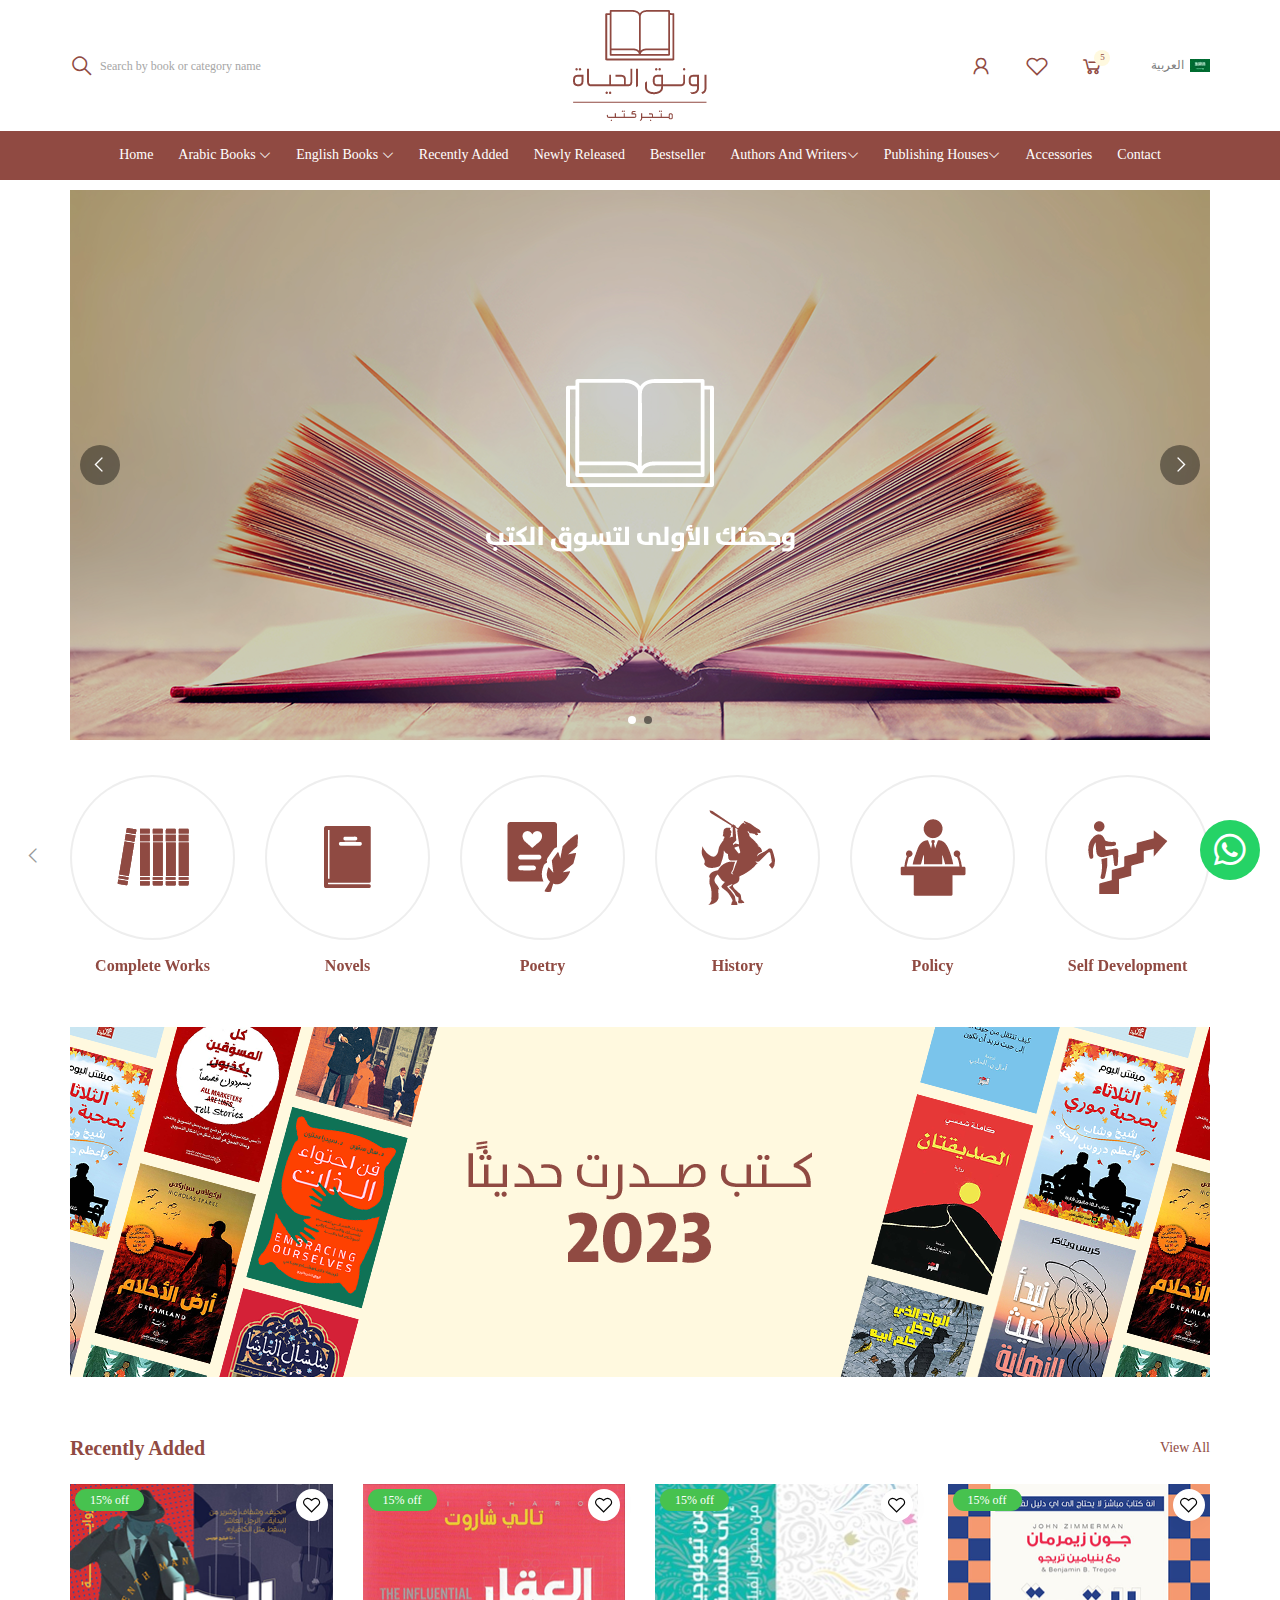
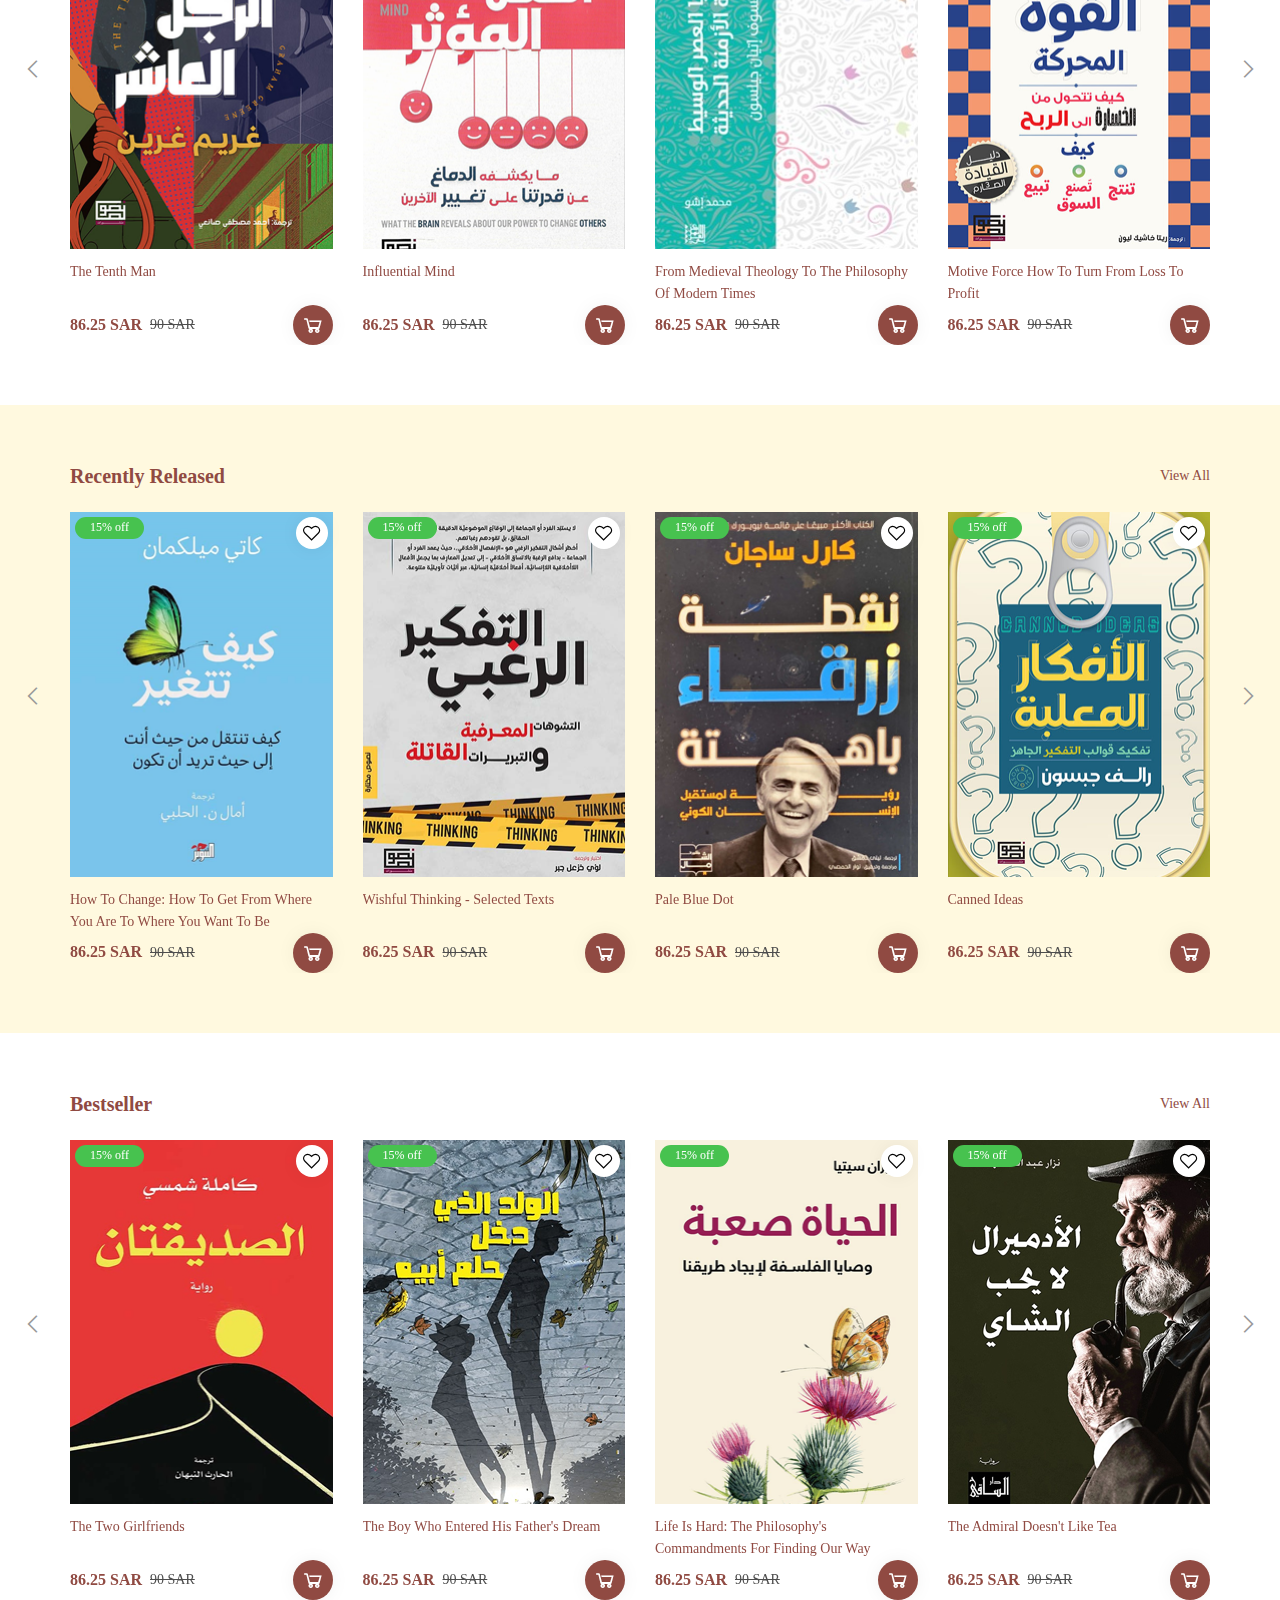
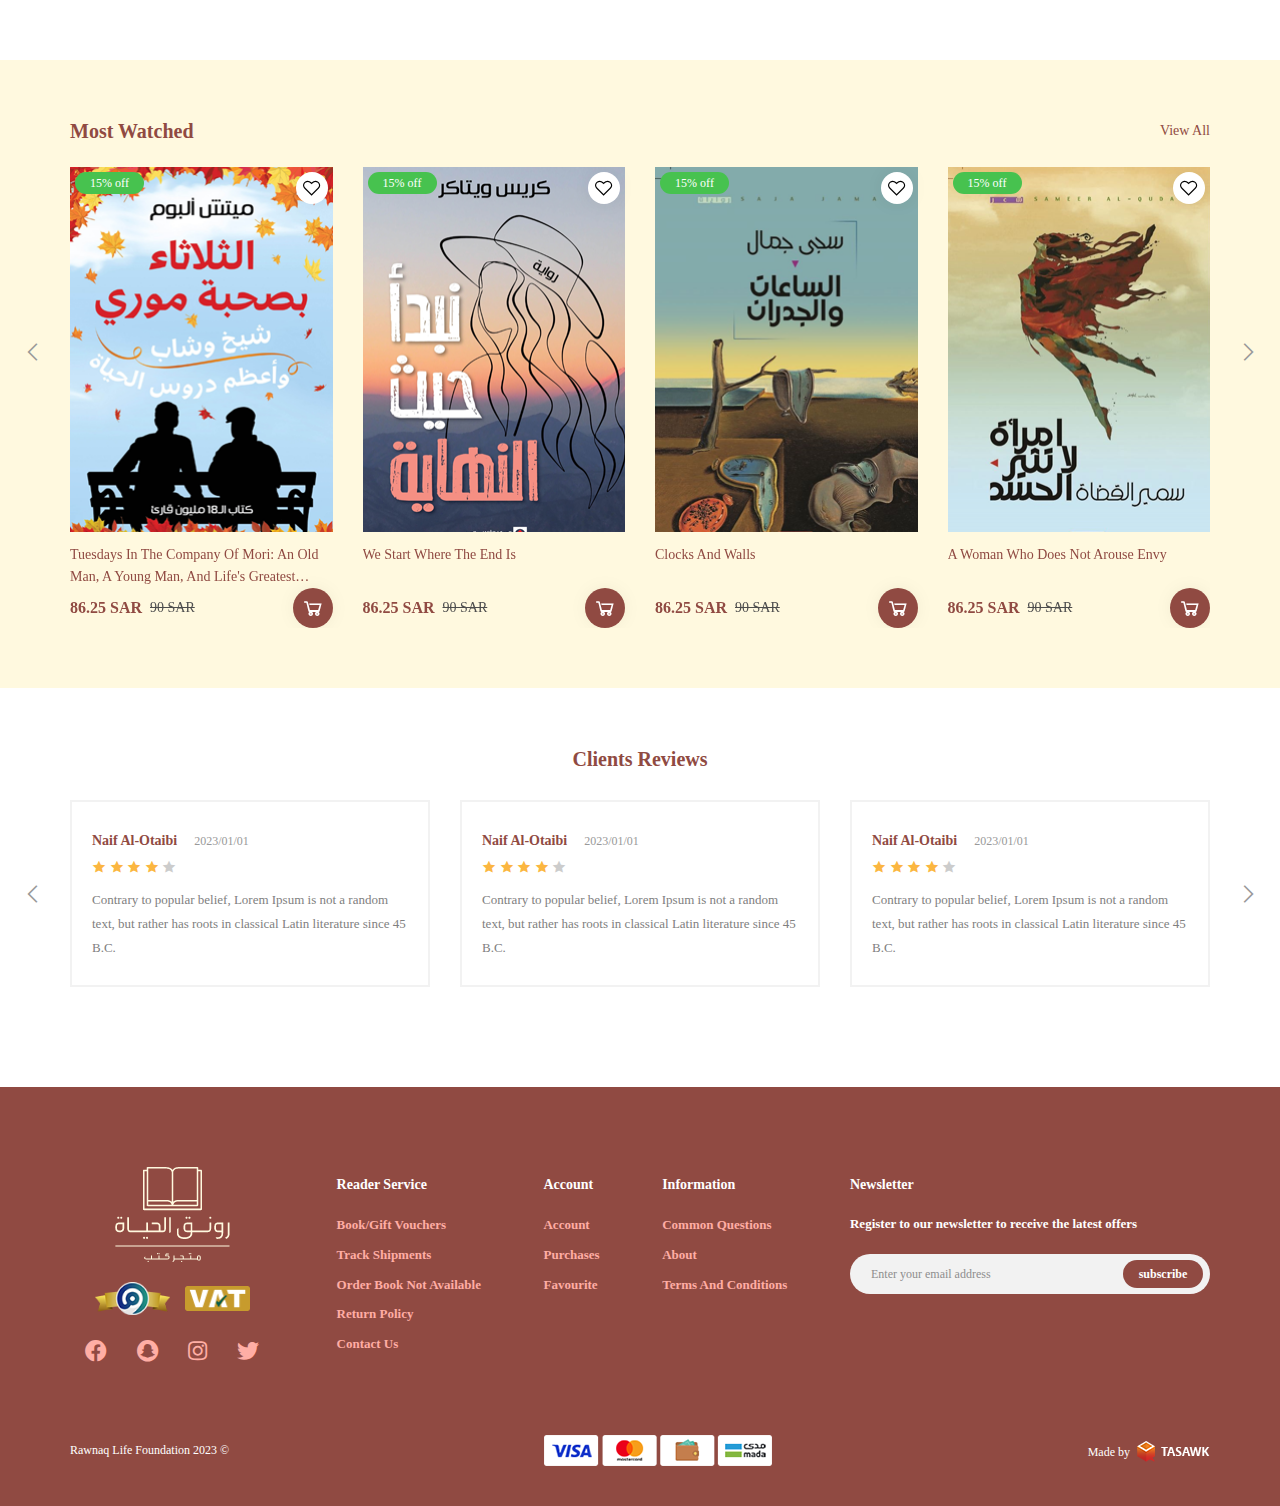
==== commit b22fd424: "edit" ====
--- a/en.html
+++ b/en.html
@@ -87,7 +87,130 @@
         <div class="mynav">
             <ul class="ul_ee ul-es ul-navbar">
               <li><a href="#" class="nav-ancor ancor-btn">home</a></li>
-              <li class="li-drop"><a href="#" class="nav-ancor ancor-btn">   arabic books   </a></li>
+              <li class="li-drop">
+                <a href="#" class="nav-ancor ancor-btn">   arabic books   </a>
+                <div class="mega-menu">
+                    <div class="container">
+                      <div class="mega-items-parent">
+                        <div class="mega-item">
+                          <a href="#">
+                          <div class="book-holder">
+                            <div>
+                              <img src="images/categories/04.png" alt="">
+                            </div>  
+                          </div>
+                          </a><a class="book-name ancor-btn" href="#">
+                           bestseller
+                          </a>
+                        </div>
+                        <div class="mega-item">
+                          <a href="#">
+                          <div class="book-holder">
+                            <div>
+                              <img src="images/categories/05.png" alt="">
+                            </div>  
+                          </div>
+                          </a><a class="book-name ancor-btn" href="#">
+                            complete works
+                          </a>
+                        </div>
+                        <div class="mega-item">
+                          <a href="#">
+                          <div class="book-holder">
+                            <div>
+                              <img src="images/categories/10.png" alt="">
+                            </div>  
+                          </div>
+                          </a><a class="book-name ancor-btn" href="#">
+                            Novels
+                          </a>
+                        </div>
+                        <div class="mega-item">
+                          <a href="#">
+                          <div class="book-holder">
+                            <div>
+                              <img src="images/categories/07.png" alt="">
+                            </div>  
+                          </div>
+                          </a><a class="book-name ancor-btn" href="#">
+                            Poetry
+                          </a>
+                        </div>
+                       
+                        <div class="mega-item">
+                          <a href="#">
+                          <div class="book-holder">
+                            <div>
+                              <img src="images/categories/06.png" alt="">
+                            </div>  
+                          </div>
+                          </a><a class="book-name ancor-btn" href="#">
+                            history
+                          </a>
+                        </div>
+                       
+                        <div class="mega-item">
+                          <a href="#">
+                          <div class="book-holder">
+                            <div>
+                              <img src="images/categories/09.png" alt="">
+                            </div>  
+                          </div>
+                          </a><a class="book-name ancor-btn" href="#">
+                            Policy
+                          </a>
+                        </div>
+                       
+                        <div class="mega-item">
+                          <a href="#">
+                          <div class="book-holder">
+                            <div>
+                              <img src="images/categories/08.png" alt="">
+                            </div>  
+                          </div>
+                          </a><a class="book-name ancor-btn" href="#">
+                            self development
+                          </a>
+                        </div>
+                       
+                        <div class="mega-item">
+                          <a href="#">
+                          <div class="book-holder">
+                            <div>
+                              <img src="images/categories/01.png" alt="">
+                            </div>  
+                          </div>
+                          </a><a class="book-name ancor-btn" href="#">
+                             Biographies and notes
+                          </a>
+                        </div>
+                        <div class="mega-item">
+                          <a href="#">
+                          <div class="book-holder">
+                            <div>
+                              <img src="images/categories/02.png" alt="">
+                            </div>  
+                          </div>
+                          </a><a class="book-name ancor-btn" href="#">
+                             philosophy
+                          </a>
+                        </div>
+                        <div class="mega-item">
+                          <a href="#">
+                          <div class="book-holder">
+                            <div>
+                              <img src="images/categories/03.png" alt="">
+                            </div>  
+                          </div>
+                          </a><a class="book-name ancor-btn" href="#">
+                            Reading and libraries
+                          </a>
+                        </div>
+                      </div>
+                    </div>
+                 
+                  </div>
+            </li>
               <li class="li-drop">
                 <a href="#" class="nav-ancor ancor-btn">English books    </a>
               </li>
@@ -102,127 +225,6 @@
               </li>
               <li class="li-drop" >
                 <a href="#" class="nav-ancor ancor-btn"> Authors and writers</a>
-                <div class="mega-menu">
-                  <div class="container">
-                    <div class="mega-items-parent">
-                      <div class="mega-item">
-                        <a href="#">
-                        <div class="book-holder">
-                          <div>
-                            <img src="images/categories/04.png" alt="">
-                          </div>  
-                        </div>
-                        </a><a class="book-name ancor-btn" href="#">
-                         bestseller
-                        </a>
-                      </div>
-                      <div class="mega-item">
-                        <a href="#">
-                        <div class="book-holder">
-                          <div>
-                            <img src="images/categories/05.png" alt="">
-                          </div>  
-                        </div>
-                        </a><a class="book-name ancor-btn" href="#">
-                          complete works
-                        </a>
-                      </div>
-                      <div class="mega-item">
-                        <a href="#">
-                        <div class="book-holder">
-                          <div>
-                            <img src="images/categories/10.png" alt="">
-                          </div>  
-                        </div>
-                        </a><a class="book-name ancor-btn" href="#">
-                          Novels
-                        </a>
-                      </div>
-                      <div class="mega-item">
-                        <a href="#">
-                        <div class="book-holder">
-                          <div>
-                            <img src="images/categories/07.png" alt="">
-                          </div>  
-                        </div>
-                        </a><a class="book-name ancor-btn" href="#">
-                          Poetry
-                        </a>
-                      </div>
-                     
-                      <div class="mega-item">
-                        <a href="#">
-                        <div class="book-holder">
-                          <div>
-                            <img src="images/categories/06.png" alt="">
-                          </div>  
-                        </div>
-                        </a><a class="book-name ancor-btn" href="#">
-                          history
-                        </a>
-                      </div>
-                     
-                      <div class="mega-item">
-                        <a href="#">
-                        <div class="book-holder">
-                          <div>
-                            <img src="images/categories/09.png" alt="">
-                          </div>  
-                        </div>
-                        </a><a class="book-name ancor-btn" href="#">
-                          Policy
-                        </a>
-                      </div>
-                     
-                      <div class="mega-item">
-                        <a href="#">
-                        <div class="book-holder">
-                          <div>
-                            <img src="images/categories/08.png" alt="">
-                          </div>  
-                        </div>
-                        </a><a class="book-name ancor-btn" href="#">
-                          self development
-                        </a>
-                      </div>
-                     
-                      <div class="mega-item">
-                        <a href="#">
-                        <div class="book-holder">
-                          <div>
-                            <img src="images/categories/01.png" alt="">
-                          </div>  
-                        </div>
-                        </a><a class="book-name ancor-btn" href="#">
-                           Biographies and notes
-                        </a>
-                      </div>
-                      <div class="mega-item">
-                        <a href="#">
-                        <div class="book-holder">
-                          <div>
-                            <img src="images/categories/02.png" alt="">
-                          </div>  
-                        </div>
-                        </a><a class="book-name ancor-btn" href="#">
-                           philosophy
-                        </a>
-                      </div>
-                      <div class="mega-item">
-                        <a href="#">
-                        <div class="book-holder">
-                          <div>
-                            <img src="images/categories/03.png" alt="">
-                          </div>  
-                        </div>
-                        </a><a class="book-name ancor-btn" href="#">
-                          Reading and libraries
-                        </a>
-                      </div>
-                    </div>
-                  </div>
-               
-                </div>
               </li>
               <li class="li-drop" >
                 <a href="#" class="nav-ancor ancor-btn">  Publishing houses</a>
--- a/style/main.css
+++ b/style/main.css
@@ -76,7 +76,7 @@
   transition: all linear 0.2s;
 }
 .title-text a:hover {
-  color: #ffada4;
+  color: #904a42;
 }
 
 .item-parent {
@@ -107,9 +107,6 @@
   background-color: rgba(144, 74, 66, 0.2);
   border-radius: 50%;
   transition: all linear 0.2s;
-}
-.mainBanner .swiper-button-next:hover, .mainBanner .swiper-button-prev:hover {
-  background-color: #ffada4;
 }
 .mainBanner .swiper-button-next i, .mainBanner .swiper-button-prev i {
   font-size: 20px;
@@ -170,7 +167,6 @@
   top: 0;
   width: 100%;
   height: 5px;
-  background-color: #ffada4;
   background-image: linear-gradient(to bottom, #f5f5f5, #f9f9f9);
   background-repeat: repeat-x;
   border-radius: 5px;
@@ -202,8 +198,9 @@
   height: 40px;
   cursor: pointer;
   position: fixed;
-  right: 32px;
-  bottom: 102px;
+  padding: 0;
+  right: 30.5px;
+  bottom: 100px;
   display: flex;
   align-items: center;
   justify-content: center;
@@ -341,7 +338,6 @@
 }
 .search input:focus {
   outline: none;
-  border-color: #ffada4;
 }
 
 .lang {
@@ -356,9 +352,6 @@
 .lang span {
   transition: all linear 0.2s;
 }
-.lang:hover span {
-  color: #ffada4;
-}
 .lang img {
   -webkit-margin-start: 6px;
           margin-inline-start: 6px;
@@ -389,9 +382,6 @@
 .favourite {
   -webkit-margin-start: 30px;
           margin-inline-start: 30px;
-}
-.favourite:hover i {
-  color: #ffada4;
 }
 
 .lang-type {
@@ -421,9 +411,6 @@
 }
 .cart i {
   transition: all linear 0.2s;
-}
-.cart:hover i {
-  color: #ffada4;
 }
 
 .cart div {
@@ -484,7 +471,6 @@
 }
 .ul-navbar > li > .nav-ancor:hover {
   text-decoration: none;
-  color: #ffada4;
 }
 
 .li-drop {
@@ -583,14 +569,8 @@
   }
 }
 @media only screen and (min-width: 768px) {
-  .li-drop > a:hover::after {
-    color: #ffada4;
-  }
   .lang-close-mob {
     display: none;
-  }
-  .account-user i:hover {
-    color: #ffada4;
   }
 }
 @media only screen and (max-width: 1199px) {
@@ -992,9 +972,6 @@
   justify-content: center;
   align-items: center;
 }
-.mega-item:hover .mega-item-text {
-  color: #ffada4;
-}
 .mega-item:hover .mega-img-holder img {
   border-color: #ffada4;
 }
@@ -1010,14 +987,8 @@
   text-align: center;
   transition: all linear 0.2s;
 }
-.mega-item-text:hover {
-  color: #ffada4;
-}
 
 @media only screen and (min-width: 992px) {
-  .mega-item:hover .mega-item-text {
-    color: #ffada4;
-  }
   .mega-item:hover .mega-img-holder img {
     border-color: #ffada4;
   }
@@ -1221,16 +1192,9 @@
   background-color: #fff9df;
 }
 
-.most-viewed, .special-offers, .bestseller {
-  border-bottom: 1px solid #f2f2f2;
-}
-
 @media only screen and (min-width: 768px) {
   .product-item:hover .img-holder img {
     transform: scale(1.1);
-  }
-  .product-item:hover .item-desc .brand-name {
-    color: #ffada4;
   }
 }
 @media only screen and (max-width: 991px) {
@@ -1344,18 +1308,12 @@
   background-color: #fff9df;
   border-color: #fff9df;
 }
-.category-item:hover .product-name, .category-item:hover .book-name, .mega-item:hover .product-name, .mega-item:hover .book-name {
-  color: #ffada4;
-}
 .category-item .plate, .mega-item .plate {
   transition: all linear 0.3s;
 }
 
 .product-ancor {
   display: block;
-}
-.product-ancor:hover .product-name {
-  color: #ffada4;
 }
 
 .book-name {
@@ -1366,9 +1324,6 @@
   transition: all linear 0.2s;
   margin-top: 15px;
   text-transform: capitalize;
-}
-.book-name:hover {
-  color: #ffada4;
 }
 .book-name:focus {
   text-decoration: none;
@@ -1460,10 +1415,11 @@
     bottom: -50px;
   }
 }
-@media screen and (max-width: 450px) {
+@media screen and (max-width: 600px) {
   .book-holder {
-    width: 140px;
-    height: 140px;
+    width: 100px;
+    height: 100px;
+    padding: 25px;
   }
   .books-banner a {
     height: 130px;
